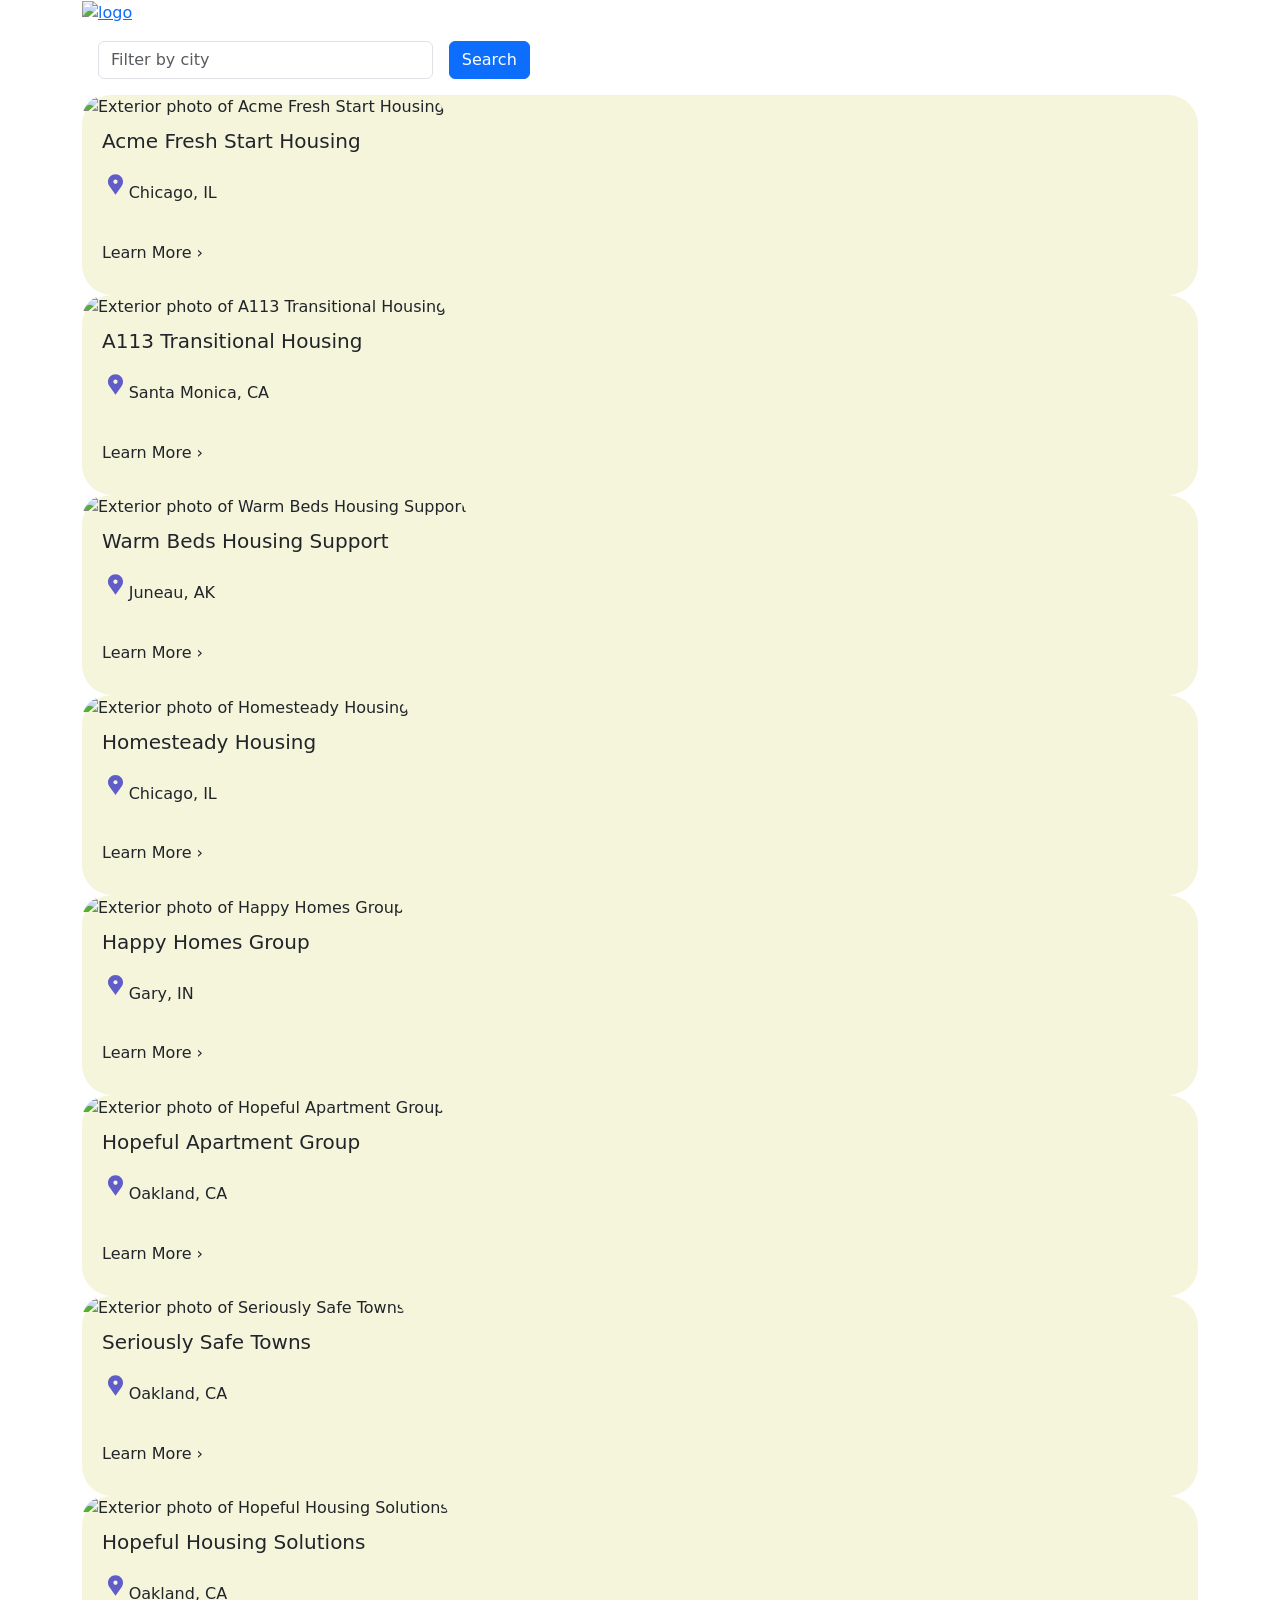
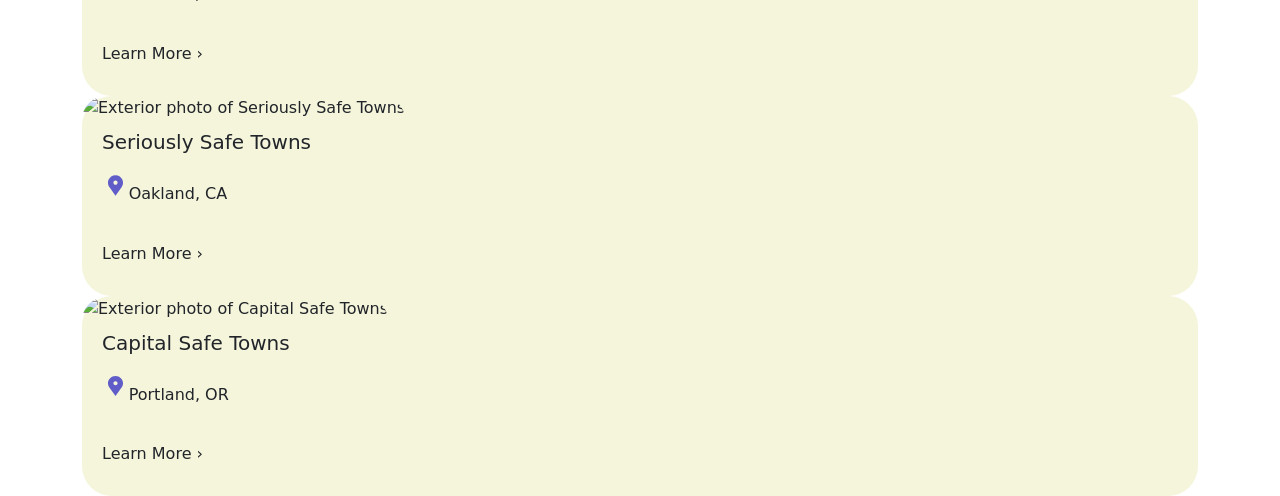
==== index.html @ 86ac5860 "Auto-generated commit" ====
<!doctype html>
<html lang="en" data-beasties-container>
<head>
  <meta charset="utf-8">
  <title>Assignment3HomesApp</title>
  <base href="/">
  <meta name="viewport" content="width=device-width, initial-scale=1">
  <link rel="icon" type="image/x-icon" href="favicon.ico">
<style>:root{--bs-blue:#0d6efd;--bs-indigo:#6610f2;--bs-purple:#6f42c1;--bs-pink:#d63384;--bs-red:#dc3545;--bs-orange:#fd7e14;--bs-yellow:#ffc107;--bs-green:#198754;--bs-teal:#20c997;--bs-cyan:#0dcaf0;--bs-black:#000;--bs-white:#fff;--bs-gray:#6c757d;--bs-gray-dark:#343a40;--bs-gray-100:#f8f9fa;--bs-gray-200:#e9ecef;--bs-gray-300:#dee2e6;--bs-gray-400:#ced4da;--bs-gray-500:#adb5bd;--bs-gray-600:#6c757d;--bs-gray-700:#495057;--bs-gray-800:#343a40;--bs-gray-900:#212529;--bs-primary:#0d6efd;--bs-secondary:#6c757d;--bs-success:#198754;--bs-info:#0dcaf0;--bs-warning:#ffc107;--bs-danger:#dc3545;--bs-light:#f8f9fa;--bs-dark:#212529;--bs-primary-rgb:13,110,253;--bs-secondary-rgb:108,117,125;--bs-success-rgb:25,135,84;--bs-info-rgb:13,202,240;--bs-warning-rgb:255,193,7;--bs-danger-rgb:220,53,69;--bs-light-rgb:248,249,250;--bs-dark-rgb:33,37,41;--bs-primary-text-emphasis:#052c65;--bs-secondary-text-emphasis:#2b2f32;--bs-success-text-emphasis:#0a3622;--bs-info-text-emphasis:#055160;--bs-warning-text-emphasis:#664d03;--bs-danger-text-emphasis:#58151c;--bs-light-text-emphasis:#495057;--bs-dark-text-emphasis:#495057;--bs-primary-bg-subtle:#cfe2ff;--bs-secondary-bg-subtle:#e2e3e5;--bs-success-bg-subtle:#d1e7dd;--bs-info-bg-subtle:#cff4fc;--bs-warning-bg-subtle:#fff3cd;--bs-danger-bg-subtle:#f8d7da;--bs-light-bg-subtle:#fcfcfd;--bs-dark-bg-subtle:#ced4da;--bs-primary-border-subtle:#9ec5fe;--bs-secondary-border-subtle:#c4c8cb;--bs-success-border-subtle:#a3cfbb;--bs-info-border-subtle:#9eeaf9;--bs-warning-border-subtle:#ffe69c;--bs-danger-border-subtle:#f1aeb5;--bs-light-border-subtle:#e9ecef;--bs-dark-border-subtle:#adb5bd;--bs-white-rgb:255,255,255;--bs-black-rgb:0,0,0;--bs-font-sans-serif:system-ui,-apple-system,"Segoe UI",Roboto,"Helvetica Neue","Noto Sans","Liberation Sans",Arial,sans-serif,"Apple Color Emoji","Segoe UI Emoji","Segoe UI Symbol","Noto Color Emoji";--bs-font-monospace:SFMono-Regular,Menlo,Monaco,Consolas,"Liberation Mono","Courier New",monospace;--bs-gradient:linear-gradient(180deg, rgba(255, 255, 255, .15), rgba(255, 255, 255, 0));--bs-body-font-family:var(--bs-font-sans-serif);--bs-body-font-size:1rem;--bs-body-font-weight:400;--bs-body-line-height:1.5;--bs-body-color:#212529;--bs-body-color-rgb:33,37,41;--bs-body-bg:#fff;--bs-body-bg-rgb:255,255,255;--bs-emphasis-color:#000;--bs-emphasis-color-rgb:0,0,0;--bs-secondary-color:rgba(33, 37, 41, .75);--bs-secondary-color-rgb:33,37,41;--bs-secondary-bg:#e9ecef;--bs-secondary-bg-rgb:233,236,239;--bs-tertiary-color:rgba(33, 37, 41, .5);--bs-tertiary-color-rgb:33,37,41;--bs-tertiary-bg:#f8f9fa;--bs-tertiary-bg-rgb:248,249,250;--bs-heading-color:inherit;--bs-link-color:#0d6efd;--bs-link-color-rgb:13,110,253;--bs-link-decoration:underline;--bs-link-hover-color:#0a58ca;--bs-link-hover-color-rgb:10,88,202;--bs-code-color:#d63384;--bs-highlight-color:#212529;--bs-highlight-bg:#fff3cd;--bs-border-width:1px;--bs-border-style:solid;--bs-border-color:#dee2e6;--bs-border-color-translucent:rgba(0, 0, 0, .175);--bs-border-radius:.375rem;--bs-border-radius-sm:.25rem;--bs-border-radius-lg:.5rem;--bs-border-radius-xl:1rem;--bs-border-radius-xxl:2rem;--bs-border-radius-2xl:var(--bs-border-radius-xxl);--bs-border-radius-pill:50rem;--bs-box-shadow:0 .5rem 1rem rgba(0, 0, 0, .15);--bs-box-shadow-sm:0 .125rem .25rem rgba(0, 0, 0, .075);--bs-box-shadow-lg:0 1rem 3rem rgba(0, 0, 0, .175);--bs-box-shadow-inset:inset 0 1px 2px rgba(0, 0, 0, .075);--bs-focus-ring-width:.25rem;--bs-focus-ring-opacity:.25;--bs-focus-ring-color:rgba(13, 110, 253, .25);--bs-form-valid-color:#198754;--bs-form-valid-border-color:#198754;--bs-form-invalid-color:#dc3545;--bs-form-invalid-border-color:#dc3545}*,:after,:before{box-sizing:border-box}@media(prefers-reduced-motion:no-preference){:root{scroll-behavior:smooth}}body{margin:0;font-family:var(--bs-body-font-family);font-size:var(--bs-body-font-size);font-weight:var(--bs-body-font-weight);line-height:var(--bs-body-line-height);color:var(--bs-body-color);text-align:var(--bs-body-text-align);background-color:var(--bs-body-bg);-webkit-text-size-adjust:100%;-webkit-tap-highlight-color:transparent}:root{--bs-breakpoint-xs:0;--bs-breakpoint-sm:576px;--bs-breakpoint-md:768px;--bs-breakpoint-lg:992px;--bs-breakpoint-xl:1200px;--bs-breakpoint-xxl:1400px}:root{--bs-btn-close-filter: }:root{--bs-carousel-indicator-active-bg:#fff;--bs-carousel-caption-color:#fff;--bs-carousel-control-icon-filter: }</style><link rel="stylesheet" href="styles-JG7EAGFK.css" media="print" onload="this.media='all'"><noscript><link rel="stylesheet" href="styles-JG7EAGFK.css"></noscript></head>
<body>
  <app-root></app-root>
<script src="main-XPVIMIMJ.js" type="module"></script></body>
</html>
---- styles-JG7EAGFK.css ----
@charset "UTF-8";:root,[data-bs-theme=light]{--bs-blue:#0d6efd;--bs-indigo:#6610f2;--bs-purple:#6f42c1;--bs-pink:#d63384;--bs-red:#dc3545;--bs-orange:#fd7e14;--bs-yellow:#ffc107;--bs-green:#198754;--bs-teal:#20c997;--bs-cyan:#0dcaf0;--bs-black:#000;--bs-white:#fff;--bs-gray:#6c757d;--bs-gray-dark:#343a40;--bs-gray-100:#f8f9fa;--bs-gray-200:#e9ecef;--bs-gray-300:#dee2e6;--bs-gray-400:#ced4da;--bs-gray-500:#adb5bd;--bs-gray-600:#6c757d;--bs-gray-700:#495057;--bs-gray-800:#343a40;--bs-gray-900:#212529;--bs-primary:#0d6efd;--bs-secondary:#6c757d;--bs-success:#198754;--bs-info:#0dcaf0;--bs-warning:#ffc107;--bs-danger:#dc3545;--bs-light:#f8f9fa;--bs-dark:#212529;--bs-primary-rgb:13,110,253;--bs-secondary-rgb:108,117,125;--bs-success-rgb:25,135,84;--bs-info-rgb:13,202,240;--bs-warning-rgb:255,193,7;--bs-danger-rgb:220,53,69;--bs-light-rgb:248,249,250;--bs-dark-rgb:33,37,41;--bs-primary-text-emphasis:#052c65;--bs-secondary-text-emphasis:#2b2f32;--bs-success-text-emphasis:#0a3622;--bs-info-text-emphasis:#055160;--bs-warning-text-emphasis:#664d03;--bs-danger-text-emphasis:#58151c;--bs-light-text-emphasis:#495057;--bs-dark-text-emphasis:#495057;--bs-primary-bg-subtle:#cfe2ff;--bs-secondary-bg-subtle:#e2e3e5;--bs-success-bg-subtle:#d1e7dd;--bs-info-bg-subtle:#cff4fc;--bs-warning-bg-subtle:#fff3cd;--bs-danger-bg-subtle:#f8d7da;--bs-light-bg-subtle:#fcfcfd;--bs-dark-bg-subtle:#ced4da;--bs-primary-border-subtle:#9ec5fe;--bs-secondary-border-subtle:#c4c8cb;--bs-success-border-subtle:#a3cfbb;--bs-info-border-subtle:#9eeaf9;--bs-warning-border-subtle:#ffe69c;--bs-danger-border-subtle:#f1aeb5;--bs-light-border-subtle:#e9ecef;--bs-dark-border-subtle:#adb5bd;--bs-white-rgb:255,255,255;--bs-black-rgb:0,0,0;--bs-font-sans-serif:system-ui,-apple-system,"Segoe UI",Roboto,"Helvetica Neue","Noto Sans","Liberation Sans",Arial,sans-serif,"Apple Color Emoji","Segoe UI Emoji","Segoe UI Symbol","Noto Color Emoji";--bs-font-monospace:SFMono-Regular,Menlo,Monaco,Consolas,"Liberation Mono","Courier New",monospace;--bs-gradient:linear-gradient(180deg, rgba(255, 255, 255, .15), rgba(255, 255, 255, 0));--bs-body-font-family:var(--bs-font-sans-serif);--bs-body-font-size:1rem;--bs-body-font-weight:400;--bs-body-line-height:1.5;--bs-body-color:#212529;--bs-body-color-rgb:33,37,41;--bs-body-bg:#fff;--bs-body-bg-rgb:255,255,255;--bs-emphasis-color:#000;--bs-emphasis-color-rgb:0,0,0;--bs-secondary-color:rgba(33, 37, 41, .75);--bs-secondary-color-rgb:33,37,41;--bs-secondary-bg:#e9ecef;--bs-secondary-bg-rgb:233,236,239;--bs-tertiary-color:rgba(33, 37, 41, .5);--bs-tertiary-color-rgb:33,37,41;--bs-tertiary-bg:#f8f9fa;--bs-tertiary-bg-rgb:248,249,250;--bs-heading-color:inherit;--bs-link-color:#0d6efd;--bs-link-color-rgb:13,110,253;--bs-link-decoration:underline;--bs-link-hover-color:#0a58ca;--bs-link-hover-color-rgb:10,88,202;--bs-code-color:#d63384;--bs-highlight-color:#212529;--bs-highlight-bg:#fff3cd;--bs-border-width:1px;--bs-border-style:solid;--bs-border-color:#dee2e6;--bs-border-color-translucent:rgba(0, 0, 0, .175);--bs-border-radius:.375rem;--bs-border-radius-sm:.25rem;--bs-border-radius-lg:.5rem;--bs-border-radius-xl:1rem;--bs-border-radius-xxl:2rem;--bs-border-radius-2xl:var(--bs-border-radius-xxl);--bs-border-radius-pill:50rem;--bs-box-shadow:0 .5rem 1rem rgba(0, 0, 0, .15);--bs-box-shadow-sm:0 .125rem .25rem rgba(0, 0, 0, .075);--bs-box-shadow-lg:0 1rem 3rem rgba(0, 0, 0, .175);--bs-box-shadow-inset:inset 0 1px 2px rgba(0, 0, 0, .075);--bs-focus-ring-width:.25rem;--bs-focus-ring-opacity:.25;--bs-focus-ring-color:rgba(13, 110, 253, .25);--bs-form-valid-color:#198754;--bs-form-valid-border-color:#198754;--bs-form-invalid-color:#dc3545;--bs-form-invalid-border-color:#dc3545}[data-bs-theme=dark]{color-scheme:dark;--bs-body-color:#dee2e6;--bs-body-color-rgb:222,226,230;--bs-body-bg:#212529;--bs-body-bg-rgb:33,37,41;--bs-emphasis-color:#fff;--bs-emphasis-color-rgb:255,255,255;--bs-secondary-color:rgba(222, 226, 230, .75);--bs-secondary-color-rgb:222,226,230;--bs-secondary-bg:#343a40;--bs-secondary-bg-rgb:52,58,64;--bs-tertiary-color:rgba(222, 226, 230, .5);--bs-tertiary-color-rgb:222,226,230;--bs-tertiary-bg:#2b3035;--bs-tertiary-bg-rgb:43,48,53;--bs-primary-text-emphasis:#6ea8fe;--bs-secondary-text-emphasis:#a7acb1;--bs-success-text-emphasis:#75b798;--bs-info-text-emphasis:#6edff6;--bs-warning-text-emphasis:#ffda6a;--bs-danger-text-emphasis:#ea868f;--bs-light-text-emphasis:#f8f9fa;--bs-dark-text-emphasis:#dee2e6;--bs-primary-bg-subtle:#031633;--bs-secondary-bg-subtle:#161719;--bs-success-bg-subtle:#051b11;--bs-info-bg-subtle:#032830;--bs-warning-bg-subtle:#332701;--bs-danger-bg-subtle:#2c0b0e;--bs-light-bg-subtle:#343a40;--bs-dark-bg-subtle:#1a1d20;--bs-primary-border-subtle:#084298;--bs-secondary-border-subtle:#41464b;--bs-success-border-subtle:#0f5132;--bs-info-border-subtle:#087990;--bs-warning-border-subtle:#997404;--bs-danger-border-subtle:#842029;--bs-light-border-subtle:#495057;--bs-dark-border-subtle:#343a40;--bs-heading-color:inherit;--bs-link-color:#6ea8fe;--bs-link-hover-color:#8bb9fe;--bs-link-color-rgb:110,168,254;--bs-link-hover-color-rgb:139,185,254;--bs-code-color:#e685b5;--bs-highlight-color:#dee2e6;--bs-highlight-bg:#664d03;--bs-border-color:#495057;--bs-border-color-translucent:rgba(255, 255, 255, .15);--bs-form-valid-color:#75b798;--bs-form-valid-border-color:#75b798;--bs-form-invalid-color:#ea868f;--bs-form-invalid-border-color:#ea868f}*,:after,:before{box-sizing:border-box}@media(prefers-reduced-motion:no-preference){:root{scroll-behavior:smooth}}body{margin:0;font-family:var(--bs-body-font-family);font-size:var(--bs-body-font-size);font-weight:var(--bs-body-font-weight);line-height:var(--bs-body-line-height);color:var(--bs-body-color);text-align:var(--bs-body-text-align);background-color:var(--bs-body-bg);-webkit-text-size-adjust:100%;-webkit-tap-highlight-color:transparent}hr{margin:1rem 0;color:inherit;border:0;border-top:var(--bs-border-width) solid;opacity:.25}.h1,.h2,.h3,.h4,.h5,.h6,h1,h2,h3,h4,h5,h6{margin-top:0;margin-bottom:.5rem;font-weight:500;line-height:1.2;color:var(--bs-heading-color)}.h1,h1{font-size:calc(1.375rem + 1.5vw)}@media(min-width:1200px){.h1,h1{font-size:2.5rem}}.h2,h2{font-size:calc(1.325rem + .9vw)}@media(min-width:1200px){.h2,h2{font-size:2rem}}.h3,h3{font-size:calc(1.3rem + .6vw)}@media(min-width:1200px){.h3,h3{font-size:1.75rem}}.h4,h4{font-size:calc(1.275rem + .3vw)}@media(min-width:1200px){.h4,h4{font-size:1.5rem}}.h5,h5{font-size:1.25rem}.h6,h6{font-size:1rem}p{margin-top:0;margin-bottom:1rem}abbr[title]{-webkit-text-decoration:underline dotted;text-decoration:underline dotted;cursor:help;-webkit-text-decoration-skip-ink:none;text-decoration-skip-ink:none}address{margin-bottom:1rem;font-style:normal;line-height:inherit}ol,ul{padding-left:2rem}dl,ol,ul{margin-top:0;margin-bottom:1rem}ol ol,ol ul,ul ol,ul ul{margin-bottom:0}dt{font-weight:700}dd{margin-bottom:.5rem;margin-left:0}blockquote{margin:0 0 1rem}b,strong{font-weight:bolder}.small,small{font-size:.875em}.mark,mark{padding:.1875em;color:var(--bs-highlight-color);background-color:var(--bs-highlight-bg)}sub,sup{position:relative;font-size:.75em;line-height:0;vertical-align:baseline}sub{bottom:-.25em}sup{top:-.5em}a{color:rgba(var(--bs-link-color-rgb),var(--bs-link-opacity,1));text-decoration:underline}a:hover{--bs-link-color-rgb:var(--bs-link-hover-color-rgb)}a:not([href]):not([class]),a:not([href]):not([class]):hover{color:inherit;text-decoration:none}code,kbd,pre,samp{font-family:var(--bs-font-monospace);font-size:1em}pre{display:block;margin-top:0;margin-bottom:1rem;overflow:auto;font-size:.875em}pre code{font-size:inherit;color:inherit;word-break:normal}code{font-size:.875em;color:var(--bs-code-color);word-wrap:break-word}a>code{color:inherit}kbd{padding:.1875rem .375rem;font-size:.875em;color:var(--bs-body-bg);background-color:var(--bs-body-color);border-radius:.25rem}kbd kbd{padding:0;font-size:1em}figure{margin:0 0 1rem}img,svg{vertical-align:middle}table{caption-side:bottom;border-collapse:collapse}caption{padding-top:.5rem;padding-bottom:.5rem;color:var(--bs-secondary-color);text-align:left}th{text-align:inherit;text-align:-webkit-match-parent}tbody,td,tfoot,th,thead,tr{border-color:inherit;border-style:solid;border-width:0}label{display:inline-block}button{border-radius:0}button:focus:not(:focus-visible){outline:0}button,input,optgroup,select,textarea{margin:0;font-family:inherit;font-size:inherit;line-height:inherit}button,select{text-transform:none}[role=button]{cursor:pointer}select{word-wrap:normal}select:disabled{opacity:1}[list]:not([type=date]):not([type=datetime-local]):not([type=month]):not([type=week]):not([type=time])::-webkit-calendar-picker-indicator{display:none!important}[type=button],[type=reset],[type=submit],button{-webkit-appearance:button}[type=button]:not(:disabled),[type=reset]:not(:disabled),[type=submit]:not(:disabled),button:not(:disabled){cursor:pointer}::-moz-focus-inner{padding:0;border-style:none}textarea{resize:vertical}fieldset{min-width:0;padding:0;margin:0;border:0}legend{float:left;width:100%;padding:0;margin-bottom:.5rem;line-height:inherit;font-size:calc(1.275rem + .3vw)}@media(min-width:1200px){legend{font-size:1.5rem}}legend+*{clear:left}::-webkit-datetime-edit-day-field,::-webkit-datetime-edit-fields-wrapper,::-webkit-datetime-edit-hour-field,::-webkit-datetime-edit-minute,::-webkit-datetime-edit-month-field,::-webkit-datetime-edit-text,::-webkit-datetime-edit-year-field{padding:0}::-webkit-inner-spin-button{height:auto}[type=search]{-webkit-appearance:textfield;outline-offset:-2px}[type=search]::-webkit-search-cancel-button{cursor:pointer;filter:grayscale(1)}::-webkit-search-decoration{-webkit-appearance:none}::-webkit-color-swatch-wrapper{padding:0}::-webkit-file-upload-button{font:inherit;-webkit-appearance:button}::file-selector-button{font:inherit;-webkit-appearance:button}output{display:inline-block}iframe{border:0}summary{display:list-item;cursor:pointer}progress{vertical-align:baseline}[hidden]{display:none!important}.lead{font-size:1.25rem;font-weight:300}.display-1{font-weight:300;line-height:1.2;font-size:calc(1.625rem + 4.5vw)}@media(min-width:1200px){.display-1{font-size:5rem}}.display-2{font-weight:300;line-height:1.2;font-size:calc(1.575rem + 3.9vw)}@media(min-width:1200px){.display-2{font-size:4.5rem}}.display-3{font-weight:300;line-height:1.2;font-size:calc(1.525rem + 3.3vw)}@media(min-width:1200px){.display-3{font-size:4rem}}.display-4{font-weight:300;line-height:1.2;font-size:calc(1.475rem + 2.7vw)}@media(min-width:1200px){.display-4{font-size:3.5rem}}.display-5{font-weight:300;line-height:1.2;font-size:calc(1.425rem + 2.1vw)}@media(min-width:1200px){.display-5{font-size:3rem}}.display-6{font-weight:300;line-height:1.2;font-size:calc(1.375rem + 1.5vw)}@media(min-width:1200px){.display-6{font-size:2.5rem}}.list-unstyled,.list-inline{padding-left:0;list-style:none}.list-inline-item{display:inline-block}.list-inline-item:not(:last-child){margin-right:.5rem}.initialism{font-size:.875em;text-transform:uppercase}.blockquote{margin-bottom:1rem;font-size:1.25rem}.blockquote>:last-child{margin-bottom:0}.blockquote-footer{margin-top:-1rem;margin-bottom:1rem;font-size:.875em;color:#6c757d}.blockquote-footer:before{content:"\2014\a0"}.img-fluid{max-width:100%;height:auto}.img-thumbnail{padding:.25rem;background-color:var(--bs-body-bg);border:var(--bs-border-width) solid var(--bs-border-color);border-radius:var(--bs-border-radius);max-width:100%;height:auto}.figure{display:inline-block}.figure-img{margin-bottom:.5rem;line-height:1}.figure-caption{font-size:.875em;color:var(--bs-secondary-color)}.container,.container-fluid,.container-lg,.container-md,.container-sm,.container-xl,.container-xxl{--bs-gutter-x:1.5rem;--bs-gutter-y:0;width:100%;padding-right:calc(var(--bs-gutter-x) * .5);padding-left:calc(var(--bs-gutter-x) * .5);margin-right:auto;margin-left:auto}@media(min-width:576px){.container,.container-sm{max-width:540px}}@media(min-width:768px){.container,.container-md,.container-sm{max-width:720px}}@media(min-width:992px){.container,.container-lg,.container-md,.container-sm{max-width:960px}}@media(min-width:1200px){.container,.container-lg,.container-md,.container-sm,.container-xl{max-width:1140px}}@media(min-width:1400px){.container,.container-lg,.container-md,.container-sm,.container-xl,.container-xxl{max-width:1320px}}:root{--bs-breakpoint-xs:0;--bs-breakpoint-sm:576px;--bs-breakpoint-md:768px;--bs-breakpoint-lg:992px;--bs-breakpoint-xl:1200px;--bs-breakpoint-xxl:1400px}.row{--bs-gutter-x:1.5rem;--bs-gutter-y:0;display:flex;flex-wrap:wrap;margin-top:calc(-1 * var(--bs-gutter-y));margin-right:calc(-.5 * var(--bs-gutter-x));margin-left:calc(-.5 * var(--bs-gutter-x))}.row>*{flex-shrink:0;width:100%;max-width:100%;padding-right:calc(var(--bs-gutter-x) * .5);padding-left:calc(var(--bs-gutter-x) * .5);margin-top:var(--bs-gutter-y)}.col{flex:1 0 0}.row-cols-auto>*{flex:0 0 auto;width:auto}.row-cols-1>*{flex:0 0 auto;width:100%}.row-cols-2>*{flex:0 0 auto;width:50%}.row-cols-3>*{flex:0 0 auto;width:33.33333333%}.row-cols-4>*{flex:0 0 auto;width:25%}.row-cols-5>*{flex:0 0 auto;width:20%}.row-cols-6>*{flex:0 0 auto;width:16.66666667%}.col-auto{flex:0 0 auto;width:auto}.col-1{flex:0 0 auto;width:8.33333333%}.col-2{flex:0 0 auto;width:16.66666667%}.col-3{flex:0 0 auto;width:25%}.col-4{flex:0 0 auto;width:33.33333333%}.col-5{flex:0 0 auto;width:41.66666667%}.col-6{flex:0 0 auto;width:50%}.col-7{flex:0 0 auto;width:58.33333333%}.col-8{flex:0 0 auto;width:66.66666667%}.col-9{flex:0 0 auto;width:75%}.col-10{flex:0 0 auto;width:83.33333333%}.col-11{flex:0 0 auto;width:91.66666667%}.col-12{flex:0 0 auto;width:100%}.offset-1{margin-left:8.33333333%}.offset-2{margin-left:16.66666667%}.offset-3{margin-left:25%}.offset-4{margin-left:33.33333333%}.offset-5{margin-left:41.66666667%}.offset-6{margin-left:50%}.offset-7{margin-left:58.33333333%}.offset-8{margin-left:66.66666667%}.offset-9{margin-left:75%}.offset-10{margin-left:83.33333333%}.offset-11{margin-left:91.66666667%}.g-0,.gx-0{--bs-gutter-x:0}.g-0,.gy-0{--bs-gutter-y:0}.g-1,.gx-1{--bs-gutter-x:.25rem}.g-1,.gy-1{--bs-gutter-y:.25rem}.g-2,.gx-2{--bs-gutter-x:.5rem}.g-2,.gy-2{--bs-gutter-y:.5rem}.g-3,.gx-3{--bs-gutter-x:1rem}.g-3,.gy-3{--bs-gutter-y:1rem}.g-4,.gx-4{--bs-gutter-x:1.5rem}.g-4,.gy-4{--bs-gutter-y:1.5rem}.g-5,.gx-5{--bs-gutter-x:3rem}.g-5,.gy-5{--bs-gutter-y:3rem}@media(min-width:576px){.col-sm{flex:1 0 0}.row-cols-sm-auto>*{flex:0 0 auto;width:auto}.row-cols-sm-1>*{flex:0 0 auto;width:100%}.row-cols-sm-2>*{flex:0 0 auto;width:50%}.row-cols-sm-3>*{flex:0 0 auto;width:33.33333333%}.row-cols-sm-4>*{flex:0 0 auto;width:25%}.row-cols-sm-5>*{flex:0 0 auto;width:20%}.row-cols-sm-6>*{flex:0 0 auto;width:16.66666667%}.col-sm-auto{flex:0 0 auto;width:auto}.col-sm-1{flex:0 0 auto;width:8.33333333%}.col-sm-2{flex:0 0 auto;width:16.66666667%}.col-sm-3{flex:0 0 auto;width:25%}.col-sm-4{flex:0 0 auto;width:33.33333333%}.col-sm-5{flex:0 0 auto;width:41.66666667%}.col-sm-6{flex:0 0 auto;width:50%}.col-sm-7{flex:0 0 auto;width:58.33333333%}.col-sm-8{flex:0 0 auto;width:66.66666667%}.col-sm-9{flex:0 0 auto;width:75%}.col-sm-10{flex:0 0 auto;width:83.33333333%}.col-sm-11{flex:0 0 auto;width:91.66666667%}.col-sm-12{flex:0 0 auto;width:100%}.offset-sm-0{margin-left:0}.offset-sm-1{margin-left:8.33333333%}.offset-sm-2{margin-left:16.66666667%}.offset-sm-3{margin-left:25%}.offset-sm-4{margin-left:33.33333333%}.offset-sm-5{margin-left:41.66666667%}.offset-sm-6{margin-left:50%}.offset-sm-7{margin-left:58.33333333%}.offset-sm-8{margin-left:66.66666667%}.offset-sm-9{margin-left:75%}.offset-sm-10{margin-left:83.33333333%}.offset-sm-11{margin-left:91.66666667%}.g-sm-0,.gx-sm-0{--bs-gutter-x:0}.g-sm-0,.gy-sm-0{--bs-gutter-y:0}.g-sm-1,.gx-sm-1{--bs-gutter-x:.25rem}.g-sm-1,.gy-sm-1{--bs-gutter-y:.25rem}.g-sm-2,.gx-sm-2{--bs-gutter-x:.5rem}.g-sm-2,.gy-sm-2{--bs-gutter-y:.5rem}.g-sm-3,.gx-sm-3{--bs-gutter-x:1rem}.g-sm-3,.gy-sm-3{--bs-gutter-y:1rem}.g-sm-4,.gx-sm-4{--bs-gutter-x:1.5rem}.g-sm-4,.gy-sm-4{--bs-gutter-y:1.5rem}.g-sm-5,.gx-sm-5{--bs-gutter-x:3rem}.g-sm-5,.gy-sm-5{--bs-gutter-y:3rem}}@media(min-width:768px){.col-md{flex:1 0 0}.row-cols-md-auto>*{flex:0 0 auto;width:auto}.row-cols-md-1>*{flex:0 0 auto;width:100%}.row-cols-md-2>*{flex:0 0 auto;width:50%}.row-cols-md-3>*{flex:0 0 auto;width:33.33333333%}.row-cols-md-4>*{flex:0 0 auto;width:25%}.row-cols-md-5>*{flex:0 0 auto;width:20%}.row-cols-md-6>*{flex:0 0 auto;width:16.66666667%}.col-md-auto{flex:0 0 auto;width:auto}.col-md-1{flex:0 0 auto;width:8.33333333%}.col-md-2{flex:0 0 auto;width:16.66666667%}.col-md-3{flex:0 0 auto;width:25%}.col-md-4{flex:0 0 auto;width:33.33333333%}.col-md-5{flex:0 0 auto;width:41.66666667%}.col-md-6{flex:0 0 auto;width:50%}.col-md-7{flex:0 0 auto;width:58.33333333%}.col-md-8{flex:0 0 auto;width:66.66666667%}.col-md-9{flex:0 0 auto;width:75%}.col-md-10{flex:0 0 auto;width:83.33333333%}.col-md-11{flex:0 0 auto;width:91.66666667%}.col-md-12{flex:0 0 auto;width:100%}.offset-md-0{margin-left:0}.offset-md-1{margin-left:8.33333333%}.offset-md-2{margin-left:16.66666667%}.offset-md-3{margin-left:25%}.offset-md-4{margin-left:33.33333333%}.offset-md-5{margin-left:41.66666667%}.offset-md-6{margin-left:50%}.offset-md-7{margin-left:58.33333333%}.offset-md-8{margin-left:66.66666667%}.offset-md-9{margin-left:75%}.offset-md-10{margin-left:83.33333333%}.offset-md-11{margin-left:91.66666667%}.g-md-0,.gx-md-0{--bs-gutter-x:0}.g-md-0,.gy-md-0{--bs-gutter-y:0}.g-md-1,.gx-md-1{--bs-gutter-x:.25rem}.g-md-1,.gy-md-1{--bs-gutter-y:.25rem}.g-md-2,.gx-md-2{--bs-gutter-x:.5rem}.g-md-2,.gy-md-2{--bs-gutter-y:.5rem}.g-md-3,.gx-md-3{--bs-gutter-x:1rem}.g-md-3,.gy-md-3{--bs-gutter-y:1rem}.g-md-4,.gx-md-4{--bs-gutter-x:1.5rem}.g-md-4,.gy-md-4{--bs-gutter-y:1.5rem}.g-md-5,.gx-md-5{--bs-gutter-x:3rem}.g-md-5,.gy-md-5{--bs-gutter-y:3rem}}@media(min-width:992px){.col-lg{flex:1 0 0}.row-cols-lg-auto>*{flex:0 0 auto;width:auto}.row-cols-lg-1>*{flex:0 0 auto;width:100%}.row-cols-lg-2>*{flex:0 0 auto;width:50%}.row-cols-lg-3>*{flex:0 0 auto;width:33.33333333%}.row-cols-lg-4>*{flex:0 0 auto;width:25%}.row-cols-lg-5>*{flex:0 0 auto;width:20%}.row-cols-lg-6>*{flex:0 0 auto;width:16.66666667%}.col-lg-auto{flex:0 0 auto;width:auto}.col-lg-1{flex:0 0 auto;width:8.33333333%}.col-lg-2{flex:0 0 auto;width:16.66666667%}.col-lg-3{flex:0 0 auto;width:25%}.col-lg-4{flex:0 0 auto;width:33.33333333%}.col-lg-5{flex:0 0 auto;width:41.66666667%}.col-lg-6{flex:0 0 auto;width:50%}.col-lg-7{flex:0 0 auto;width:58.33333333%}.col-lg-8{flex:0 0 auto;width:66.66666667%}.col-lg-9{flex:0 0 auto;width:75%}.col-lg-10{flex:0 0 auto;width:83.33333333%}.col-lg-11{flex:0 0 auto;width:91.66666667%}.col-lg-12{flex:0 0 auto;width:100%}.offset-lg-0{margin-left:0}.offset-lg-1{margin-left:8.33333333%}.offset-lg-2{margin-left:16.66666667%}.offset-lg-3{margin-left:25%}.offset-lg-4{margin-left:33.33333333%}.offset-lg-5{margin-left:41.66666667%}.offset-lg-6{margin-left:50%}.offset-lg-7{margin-left:58.33333333%}.offset-lg-8{margin-left:66.66666667%}.offset-lg-9{margin-left:75%}.offset-lg-10{margin-left:83.33333333%}.offset-lg-11{margin-left:91.66666667%}.g-lg-0,.gx-lg-0{--bs-gutter-x:0}.g-lg-0,.gy-lg-0{--bs-gutter-y:0}.g-lg-1,.gx-lg-1{--bs-gutter-x:.25rem}.g-lg-1,.gy-lg-1{--bs-gutter-y:.25rem}.g-lg-2,.gx-lg-2{--bs-gutter-x:.5rem}.g-lg-2,.gy-lg-2{--bs-gutter-y:.5rem}.g-lg-3,.gx-lg-3{--bs-gutter-x:1rem}.g-lg-3,.gy-lg-3{--bs-gutter-y:1rem}.g-lg-4,.gx-lg-4{--bs-gutter-x:1.5rem}.g-lg-4,.gy-lg-4{--bs-gutter-y:1.5rem}.g-lg-5,.gx-lg-5{--bs-gutter-x:3rem}.g-lg-5,.gy-lg-5{--bs-gutter-y:3rem}}@media(min-width:1200px){.col-xl{flex:1 0 0}.row-cols-xl-auto>*{flex:0 0 auto;width:auto}.row-cols-xl-1>*{flex:0 0 auto;width:100%}.row-cols-xl-2>*{flex:0 0 auto;width:50%}.row-cols-xl-3>*{flex:0 0 auto;width:33.33333333%}.row-cols-xl-4>*{flex:0 0 auto;width:25%}.row-cols-xl-5>*{flex:0 0 auto;width:20%}.row-cols-xl-6>*{flex:0 0 auto;width:16.66666667%}.col-xl-auto{flex:0 0 auto;width:auto}.col-xl-1{flex:0 0 auto;width:8.33333333%}.col-xl-2{flex:0 0 auto;width:16.66666667%}.col-xl-3{flex:0 0 auto;width:25%}.col-xl-4{flex:0 0 auto;width:33.33333333%}.col-xl-5{flex:0 0 auto;width:41.66666667%}.col-xl-6{flex:0 0 auto;width:50%}.col-xl-7{flex:0 0 auto;width:58.33333333%}.col-xl-8{flex:0 0 auto;width:66.66666667%}.col-xl-9{flex:0 0 auto;width:75%}.col-xl-10{flex:0 0 auto;width:83.33333333%}.col-xl-11{flex:0 0 auto;width:91.66666667%}.col-xl-12{flex:0 0 auto;width:100%}.offset-xl-0{margin-left:0}.offset-xl-1{margin-left:8.33333333%}.offset-xl-2{margin-left:16.66666667%}.offset-xl-3{margin-left:25%}.offset-xl-4{margin-left:33.33333333%}.offset-xl-5{margin-left:41.66666667%}.offset-xl-6{margin-left:50%}.offset-xl-7{margin-left:58.33333333%}.offset-xl-8{margin-left:66.66666667%}.offset-xl-9{margin-left:75%}.offset-xl-10{margin-left:83.33333333%}.offset-xl-11{margin-left:91.66666667%}.g-xl-0,.gx-xl-0{--bs-gutter-x:0}.g-xl-0,.gy-xl-0{--bs-gutter-y:0}.g-xl-1,.gx-xl-1{--bs-gutter-x:.25rem}.g-xl-1,.gy-xl-1{--bs-gutter-y:.25rem}.g-xl-2,.gx-xl-2{--bs-gutter-x:.5rem}.g-xl-2,.gy-xl-2{--bs-gutter-y:.5rem}.g-xl-3,.gx-xl-3{--bs-gutter-x:1rem}.g-xl-3,.gy-xl-3{--bs-gutter-y:1rem}.g-xl-4,.gx-xl-4{--bs-gutter-x:1.5rem}.g-xl-4,.gy-xl-4{--bs-gutter-y:1.5rem}.g-xl-5,.gx-xl-5{--bs-gutter-x:3rem}.g-xl-5,.gy-xl-5{--bs-gutter-y:3rem}}@media(min-width:1400px){.col-xxl{flex:1 0 0}.row-cols-xxl-auto>*{flex:0 0 auto;width:auto}.row-cols-xxl-1>*{flex:0 0 auto;width:100%}.row-cols-xxl-2>*{flex:0 0 auto;width:50%}.row-cols-xxl-3>*{flex:0 0 auto;width:33.33333333%}.row-cols-xxl-4>*{flex:0 0 auto;width:25%}.row-cols-xxl-5>*{flex:0 0 auto;width:20%}.row-cols-xxl-6>*{flex:0 0 auto;width:16.66666667%}.col-xxl-auto{flex:0 0 auto;width:auto}.col-xxl-1{flex:0 0 auto;width:8.33333333%}.col-xxl-2{flex:0 0 auto;width:16.66666667%}.col-xxl-3{flex:0 0 auto;width:25%}.col-xxl-4{flex:0 0 auto;width:33.33333333%}.col-xxl-5{flex:0 0 auto;width:41.66666667%}.col-xxl-6{flex:0 0 auto;width:50%}.col-xxl-7{flex:0 0 auto;width:58.33333333%}.col-xxl-8{flex:0 0 auto;width:66.66666667%}.col-xxl-9{flex:0 0 auto;width:75%}.col-xxl-10{flex:0 0 auto;width:83.33333333%}.col-xxl-11{flex:0 0 auto;width:91.66666667%}.col-xxl-12{flex:0 0 auto;width:100%}.offset-xxl-0{margin-left:0}.offset-xxl-1{margin-left:8.33333333%}.offset-xxl-2{margin-left:16.66666667%}.offset-xxl-3{margin-left:25%}.offset-xxl-4{margin-left:33.33333333%}.offset-xxl-5{margin-left:41.66666667%}.offset-xxl-6{margin-left:50%}.offset-xxl-7{margin-left:58.33333333%}.offset-xxl-8{margin-left:66.66666667%}.offset-xxl-9{margin-left:75%}.offset-xxl-10{margin-left:83.33333333%}.offset-xxl-11{margin-left:91.66666667%}.g-xxl-0,.gx-xxl-0{--bs-gutter-x:0}.g-xxl-0,.gy-xxl-0{--bs-gutter-y:0}.g-xxl-1,.gx-xxl-1{--bs-gutter-x:.25rem}.g-xxl-1,.gy-xxl-1{--bs-gutter-y:.25rem}.g-xxl-2,.gx-xxl-2{--bs-gutter-x:.5rem}.g-xxl-2,.gy-xxl-2{--bs-gutter-y:.5rem}.g-xxl-3,.gx-xxl-3{--bs-gutter-x:1rem}.g-xxl-3,.gy-xxl-3{--bs-gutter-y:1rem}.g-xxl-4,.gx-xxl-4{--bs-gutter-x:1.5rem}.g-xxl-4,.gy-xxl-4{--bs-gutter-y:1.5rem}.g-xxl-5,.gx-xxl-5{--bs-gutter-x:3rem}.g-xxl-5,.gy-xxl-5{--bs-gutter-y:3rem}}.table{--bs-table-color-type:initial;--bs-table-bg-type:initial;--bs-table-color-state:initial;--bs-table-bg-state:initial;--bs-table-color:var(--bs-emphasis-color);--bs-table-bg:var(--bs-body-bg);--bs-table-border-color:var(--bs-border-color);--bs-table-accent-bg:transparent;--bs-table-striped-color:var(--bs-emphasis-color);--bs-table-striped-bg:rgba(var(--bs-emphasis-color-rgb), .05);--bs-table-active-color:var(--bs-emphasis-color);--bs-table-active-bg:rgba(var(--bs-emphasis-color-rgb), .1);--bs-table-hover-color:var(--bs-emphasis-color);--bs-table-hover-bg:rgba(var(--bs-emphasis-color-rgb), .075);width:100%;margin-bottom:1rem;vertical-align:top;border-color:var(--bs-table-border-color)}.table>:not(caption)>*>*{padding:.5rem;color:var(--bs-table-color-state,var(--bs-table-color-type,var(--bs-table-color)));background-color:var(--bs-table-bg);border-bottom-width:var(--bs-border-width);box-shadow:inset 0 0 0 9999px var(--bs-table-bg-state,var(--bs-table-bg-type,var(--bs-table-accent-bg)))}.table>tbody{vertical-align:inherit}.table>thead{vertical-align:bottom}.table-group-divider{border-top:calc(var(--bs-border-width) * 2) solid currentcolor}.caption-top{caption-side:top}.table-sm>:not(caption)>*>*{padding:.25rem}.table-bordered>:not(caption)>*{border-width:var(--bs-border-width) 0}.table-bordered>:not(caption)>*>*{border-width:0 var(--bs-border-width)}.table-borderless>:not(caption)>*>*{border-bottom-width:0}.table-borderless>:not(:first-child){border-top-width:0}.table-striped>tbody>tr:nth-of-type(odd)>*{--bs-table-color-type:var(--bs-table-striped-color);--bs-table-bg-type:var(--bs-table-striped-bg)}.table-striped-columns>:not(caption)>tr>:nth-child(2n){--bs-table-color-type:var(--bs-table-striped-color);--bs-table-bg-type:var(--bs-table-striped-bg)}.table-active{--bs-table-color-state:var(--bs-table-active-color);--bs-table-bg-state:var(--bs-table-active-bg)}.table-hover>tbody>tr:hover>*{--bs-table-color-state:var(--bs-table-hover-color);--bs-table-bg-state:var(--bs-table-hover-bg)}.table-primary{--bs-table-color:#000;--bs-table-bg:#cfe2ff;--bs-table-border-color:#a6b5cc;--bs-table-striped-bg:#c5d7f2;--bs-table-striped-color:#000;--bs-table-active-bg:#bacbe6;--bs-table-active-color:#000;--bs-table-hover-bg:#bfd1ec;--bs-table-hover-color:#000;color:var(--bs-table-color);border-color:var(--bs-table-border-color)}.table-secondary{--bs-table-color:#000;--bs-table-bg:#e2e3e5;--bs-table-border-color:#b5b6b7;--bs-table-striped-bg:#d7d8da;--bs-table-striped-color:#000;--bs-table-active-bg:#cbccce;--bs-table-active-color:#000;--bs-table-hover-bg:#d1d2d4;--bs-table-hover-color:#000;color:var(--bs-table-color);border-color:var(--bs-table-border-color)}.table-success{--bs-table-color:#000;--bs-table-bg:#d1e7dd;--bs-table-border-color:#a7b9b1;--bs-table-striped-bg:#c7dbd2;--bs-table-striped-color:#000;--bs-table-active-bg:#bcd0c7;--bs-table-active-color:#000;--bs-table-hover-bg:#c1d6cc;--bs-table-hover-color:#000;color:var(--bs-table-color);border-color:var(--bs-table-border-color)}.table-info{--bs-table-color:#000;--bs-table-bg:#cff4fc;--bs-table-border-color:#a6c3ca;--bs-table-striped-bg:#c5e8ef;--bs-table-striped-color:#000;--bs-table-active-bg:#badce3;--bs-table-active-color:#000;--bs-table-hover-bg:#bfe2e9;--bs-table-hover-color:#000;color:var(--bs-table-color);border-color:var(--bs-table-border-color)}.table-warning{--bs-table-color:#000;--bs-table-bg:#fff3cd;--bs-table-border-color:#ccc2a4;--bs-table-striped-bg:#f2e7c3;--bs-table-striped-color:#000;--bs-table-active-bg:#e6dbb9;--bs-table-active-color:#000;--bs-table-hover-bg:#ece1be;--bs-table-hover-color:#000;color:var(--bs-table-color);border-color:var(--bs-table-border-color)}.table-danger{--bs-table-color:#000;--bs-table-bg:#f8d7da;--bs-table-border-color:#c6acae;--bs-table-striped-bg:#eccccf;--bs-table-striped-color:#000;--bs-table-active-bg:#dfc2c4;--bs-table-active-color:#000;--bs-table-hover-bg:#e5c7ca;--bs-table-hover-color:#000;color:var(--bs-table-color);border-color:var(--bs-table-border-color)}.table-light{--bs-table-color:#000;--bs-table-bg:#f8f9fa;--bs-table-border-color:#c6c7c8;--bs-table-striped-bg:#ecedee;--bs-table-striped-color:#000;--bs-table-active-bg:#dfe0e1;--bs-table-active-color:#000;--bs-table-hover-bg:#e5e6e7;--bs-table-hover-color:#000;color:var(--bs-table-color);border-color:var(--bs-table-border-color)}.table-dark{--bs-table-color:#fff;--bs-table-bg:#212529;--bs-table-border-color:#4d5154;--bs-table-striped-bg:#2c3034;--bs-table-striped-color:#fff;--bs-table-active-bg:#373b3e;--bs-table-active-color:#fff;--bs-table-hover-bg:#323539;--bs-table-hover-color:#fff;color:var(--bs-table-color);border-color:var(--bs-table-border-color)}.table-responsive{overflow-x:auto;-webkit-overflow-scrolling:touch}@media(max-width:575.98px){.table-responsive-sm{overflow-x:auto;-webkit-overflow-scrolling:touch}}@media(max-width:767.98px){.table-responsive-md{overflow-x:auto;-webkit-overflow-scrolling:touch}}@media(max-width:991.98px){.table-responsive-lg{overflow-x:auto;-webkit-overflow-scrolling:touch}}@media(max-width:1199.98px){.table-responsive-xl{overflow-x:auto;-webkit-overflow-scrolling:touch}}@media(max-width:1399.98px){.table-responsive-xxl{overflow-x:auto;-webkit-overflow-scrolling:touch}}.form-label{margin-bottom:.5rem}.col-form-label{padding-top:calc(.375rem + var(--bs-border-width));padding-bottom:calc(.375rem + var(--bs-border-width));margin-bottom:0;font-size:inherit;line-height:1.5}.col-form-label-lg{padding-top:calc(.5rem + var(--bs-border-width));padding-bottom:calc(.5rem + var(--bs-border-width));font-size:1.25rem}.col-form-label-sm{padding-top:calc(.25rem + var(--bs-border-width));padding-bottom:calc(.25rem + var(--bs-border-width));font-size:.875rem}.form-text{margin-top:.25rem;font-size:.875em;color:var(--bs-secondary-color)}.form-control{display:block;width:100%;padding:.375rem .75rem;font-size:1rem;font-weight:400;line-height:1.5;color:var(--bs-body-color);-webkit-appearance:none;-moz-appearance:none;appearance:none;background-color:var(--bs-body-bg);background-clip:padding-box;border:var(--bs-border-width) solid var(--bs-border-color);border-radius:var(--bs-border-radius);transition:border-color .15s ease-in-out,box-shadow .15s ease-in-out}@media(prefers-reduced-motion:reduce){.form-control{transition:none}}.form-control[type=file]{overflow:hidden}.form-control[type=file]:not(:disabled):not([readonly]){cursor:pointer}.form-control:focus{color:var(--bs-body-color);background-color:var(--bs-body-bg);border-color:#86b7fe;outline:0;box-shadow:0 0 0 .25rem #0d6efd40}.form-control::-webkit-date-and-time-value{min-width:85px;height:1.5em;margin:0}.form-control::-webkit-datetime-edit{display:block;padding:0}.form-control::placeholder{color:var(--bs-secondary-color);opacity:1}.form-control:disabled{background-color:var(--bs-secondary-bg);opacity:1}.form-control::-webkit-file-upload-button{padding:.375rem .75rem;margin:-.375rem -.75rem;-webkit-margin-end:.75rem;margin-inline-end:.75rem;color:var(--bs-body-color);background-color:var(--bs-tertiary-bg);pointer-events:none;border-color:inherit;border-style:solid;border-width:0;border-inline-end-width:var(--bs-border-width);border-radius:0;-webkit-transition:color .15s ease-in-out,background-color .15s ease-in-out,border-color .15s ease-in-out,box-shadow .15s ease-in-out;transition:color .15s ease-in-out,background-color .15s ease-in-out,border-color .15s ease-in-out,box-shadow .15s ease-in-out}.form-control::file-selector-button{padding:.375rem .75rem;margin:-.375rem -.75rem;-webkit-margin-end:.75rem;margin-inline-end:.75rem;color:var(--bs-body-color);background-color:var(--bs-tertiary-bg);pointer-events:none;border-color:inherit;border-style:solid;border-width:0;border-inline-end-width:var(--bs-border-width);border-radius:0;transition:color .15s ease-in-out,background-color .15s ease-in-out,border-color .15s ease-in-out,box-shadow .15s ease-in-out}@media(prefers-reduced-motion:reduce){.form-control::-webkit-file-upload-button{-webkit-transition:none;transition:none}.form-control::file-selector-button{transition:none}}.form-control:hover:not(:disabled):not([readonly])::-webkit-file-upload-button{background-color:var(--bs-secondary-bg)}.form-control:hover:not(:disabled):not([readonly])::file-selector-button{background-color:var(--bs-secondary-bg)}.form-control-plaintext{display:block;width:100%;padding:.375rem 0;margin-bottom:0;line-height:1.5;color:var(--bs-body-color);background-color:transparent;border:solid transparent;border-width:var(--bs-border-width) 0}.form-control-plaintext:focus{outline:0}.form-control-plaintext.form-control-lg,.form-control-plaintext.form-control-sm{padding-right:0;padding-left:0}.form-control-sm{min-height:calc(1.5em + .5rem + calc(var(--bs-border-width) * 2));padding:.25rem .5rem;font-size:.875rem;border-radius:var(--bs-border-radius-sm)}.form-control-sm::-webkit-file-upload-button{padding:.25rem .5rem;margin:-.25rem -.5rem;-webkit-margin-end:.5rem;margin-inline-end:.5rem}.form-control-sm::file-selector-button{padding:.25rem .5rem;margin:-.25rem -.5rem;-webkit-margin-end:.5rem;margin-inline-end:.5rem}.form-control-lg{min-height:calc(1.5em + 1rem + calc(var(--bs-border-width) * 2));padding:.5rem 1rem;font-size:1.25rem;border-radius:var(--bs-border-radius-lg)}.form-control-lg::-webkit-file-upload-button{padding:.5rem 1rem;margin:-.5rem -1rem;-webkit-margin-end:1rem;margin-inline-end:1rem}.form-control-lg::file-selector-button{padding:.5rem 1rem;margin:-.5rem -1rem;-webkit-margin-end:1rem;margin-inline-end:1rem}textarea.form-control{min-height:calc(1.5em + .75rem + calc(var(--bs-border-width) * 2))}textarea.form-control-sm{min-height:calc(1.5em + .5rem + calc(var(--bs-border-width) * 2))}textarea.form-control-lg{min-height:calc(1.5em + 1rem + calc(var(--bs-border-width) * 2))}.form-control-color{width:3rem;height:calc(1.5em + .75rem + calc(var(--bs-border-width) * 2));padding:.375rem}.form-control-color:not(:disabled):not([readonly]){cursor:pointer}.form-control-color::-moz-color-swatch{border:0!important;border-radius:var(--bs-border-radius)}.form-control-color::-webkit-color-swatch{border:0!important;border-radius:var(--bs-border-radius)}.form-control-color.form-control-sm{height:calc(1.5em + .5rem + calc(var(--bs-border-width) * 2))}.form-control-color.form-control-lg{height:calc(1.5em + 1rem + calc(var(--bs-border-width) * 2))}.form-select{--bs-form-select-bg-img:url("data:image/svg+xml,%3csvg xmlns='http://www.w3.org/2000/svg' viewBox='0 0 16 16'%3e%3cpath fill='none' stroke='%23343a40' stroke-linecap='round' stroke-linejoin='round' stroke-width='2' d='m2 5 6 6 6-6'/%3e%3c/svg%3e");display:block;width:100%;padding:.375rem 2.25rem .375rem .75rem;font-size:1rem;font-weight:400;line-height:1.5;color:var(--bs-body-color);-webkit-appearance:none;-moz-appearance:none;appearance:none;background-color:var(--bs-body-bg);background-image:var(--bs-form-select-bg-img),var(--bs-form-select-bg-icon,none);background-repeat:no-repeat;background-position:right .75rem center;background-size:16px 12px;border:var(--bs-border-width) solid var(--bs-border-color);border-radius:var(--bs-border-radius);transition:border-color .15s ease-in-out,box-shadow .15s ease-in-out}@media(prefers-reduced-motion:reduce){.form-select{transition:none}}.form-select:focus{border-color:#86b7fe;outline:0;box-shadow:0 0 0 .25rem #0d6efd40}.form-select[multiple],.form-select[size]:not([size="1"]){padding-right:.75rem;background-image:none}.form-select:disabled{background-color:var(--bs-secondary-bg)}.form-select:-moz-focusring{color:transparent;text-shadow:0 0 0 var(--bs-body-color)}.form-select-sm{padding-top:.25rem;padding-bottom:.25rem;padding-left:.5rem;font-size:.875rem;border-radius:var(--bs-border-radius-sm)}.form-select-lg{padding-top:.5rem;padding-bottom:.5rem;padding-left:1rem;font-size:1.25rem;border-radius:var(--bs-border-radius-lg)}[data-bs-theme=dark] .form-select{--bs-form-select-bg-img:url("data:image/svg+xml,%3csvg xmlns='http://www.w3.org/2000/svg' viewBox='0 0 16 16'%3e%3cpath fill='none' stroke='%23dee2e6' stroke-linecap='round' stroke-linejoin='round' stroke-width='2' d='m2 5 6 6 6-6'/%3e%3c/svg%3e")}.form-check{display:block;min-height:1.5rem;padding-left:1.5em;margin-bottom:.125rem}.form-check .form-check-input{float:left;margin-left:-1.5em}.form-check-reverse{padding-right:1.5em;padding-left:0;text-align:right}.form-check-reverse .form-check-input{float:right;margin-right:-1.5em;margin-left:0}.form-check-input{--bs-form-check-bg:var(--bs-body-bg);flex-shrink:0;width:1em;height:1em;margin-top:.25em;vertical-align:top;-webkit-appearance:none;-moz-appearance:none;appearance:none;background-color:var(--bs-form-check-bg);background-image:var(--bs-form-check-bg-image);background-repeat:no-repeat;background-position:center;background-size:contain;border:var(--bs-border-width) solid var(--bs-border-color);-webkit-print-color-adjust:exact;color-adjust:exact;print-color-adjust:exact}.form-check-input[type=checkbox]{border-radius:.25em}.form-check-input[type=radio]{border-radius:50%}.form-check-input:active{filter:brightness(90%)}.form-check-input:focus{border-color:#86b7fe;outline:0;box-shadow:0 0 0 .25rem #0d6efd40}.form-check-input:checked{background-color:#0d6efd;border-color:#0d6efd}.form-check-input:checked[type=checkbox]{--bs-form-check-bg-image:url("data:image/svg+xml,%3csvg xmlns='http://www.w3.org/2000/svg' viewBox='0 0 20 20'%3e%3cpath fill='none' stroke='%23fff' stroke-linecap='round' stroke-linejoin='round' stroke-width='3' d='m6 10 3 3 6-6'/%3e%3c/svg%3e")}.form-check-input:checked[type=radio]{--bs-form-check-bg-image:url("data:image/svg+xml,%3csvg xmlns='http://www.w3.org/2000/svg' viewBox='-4 -4 8 8'%3e%3ccircle r='2' fill='%23fff'/%3e%3c/svg%3e")}.form-check-input[type=checkbox]:indeterminate{background-color:#0d6efd;border-color:#0d6efd;--bs-form-check-bg-image:url("data:image/svg+xml,%3csvg xmlns='http://www.w3.org/2000/svg' viewBox='0 0 20 20'%3e%3cpath fill='none' stroke='%23fff' stroke-linecap='round' stroke-linejoin='round' stroke-width='3' d='M6 10h8'/%3e%3c/svg%3e")}.form-check-input:disabled{pointer-events:none;filter:none;opacity:.5}.form-check-input:disabled~.form-check-label,.form-check-input[disabled]~.form-check-label{cursor:default;opacity:.5}.form-switch{padding-left:2.5em}.form-switch .form-check-input{--bs-form-switch-bg:url("data:image/svg+xml,%3csvg xmlns='http://www.w3.org/2000/svg' viewBox='-4 -4 8 8'%3e%3ccircle r='3' fill='rgba%280, 0, 0, 0.25%29'/%3e%3c/svg%3e");width:2em;margin-left:-2.5em;background-image:var(--bs-form-switch-bg);background-position:left center;border-radius:2em;transition:background-position .15s ease-in-out}@media(prefers-reduced-motion:reduce){.form-switch .form-check-input{transition:none}}.form-switch .form-check-input:focus{--bs-form-switch-bg:url("data:image/svg+xml,%3csvg xmlns='http://www.w3.org/2000/svg' viewBox='-4 -4 8 8'%3e%3ccircle r='3' fill='%2386b7fe'/%3e%3c/svg%3e")}.form-switch .form-check-input:checked{background-position:right center;--bs-form-switch-bg:url("data:image/svg+xml,%3csvg xmlns='http://www.w3.org/2000/svg' viewBox='-4 -4 8 8'%3e%3ccircle r='3' fill='%23fff'/%3e%3c/svg%3e")}.form-switch.form-check-reverse{padding-right:2.5em;padding-left:0}.form-switch.form-check-reverse .form-check-input{margin-right:-2.5em;margin-left:0}.form-check-inline{display:inline-block;margin-right:1rem}.btn-check{position:absolute;clip:rect(0,0,0,0);pointer-events:none}.btn-check:disabled+.btn,.btn-check[disabled]+.btn{pointer-events:none;filter:none;opacity:.65}[data-bs-theme=dark] .form-switch .form-check-input:not(:checked):not(:focus){--bs-form-switch-bg:url("data:image/svg+xml,%3csvg xmlns='http://www.w3.org/2000/svg' viewBox='-4 -4 8 8'%3e%3ccircle r='3' fill='rgba%28255, 255, 255, 0.25%29'/%3e%3c/svg%3e")}.form-range{width:100%;height:1.5rem;padding:0;-webkit-appearance:none;-moz-appearance:none;appearance:none;background-color:transparent}.form-range:focus{outline:0}.form-range:focus::-webkit-slider-thumb{box-shadow:0 0 0 1px #fff,0 0 0 .25rem #0d6efd40}.form-range:focus::-moz-range-thumb{box-shadow:0 0 0 1px #fff,0 0 0 .25rem #0d6efd40}.form-range::-moz-focus-outer{border:0}.form-range::-webkit-slider-thumb{width:1rem;height:1rem;margin-top:-.25rem;-webkit-appearance:none;appearance:none;background-color:#0d6efd;border:0;border-radius:1rem;-webkit-transition:background-color .15s ease-in-out,border-color .15s ease-in-out,box-shadow .15s ease-in-out;transition:background-color .15s ease-in-out,border-color .15s ease-in-out,box-shadow .15s ease-in-out}@media(prefers-reduced-motion:reduce){.form-range::-webkit-slider-thumb{-webkit-transition:none;transition:none}}.form-range::-webkit-slider-thumb:active{background-color:#b6d4fe}.form-range::-webkit-slider-runnable-track{width:100%;height:.5rem;color:transparent;cursor:pointer;background-color:var(--bs-secondary-bg);border-color:transparent;border-radius:1rem}.form-range::-moz-range-thumb{width:1rem;height:1rem;-moz-appearance:none;appearance:none;background-color:#0d6efd;border:0;border-radius:1rem;-moz-transition:background-color .15s ease-in-out,border-color .15s ease-in-out,box-shadow .15s ease-in-out;transition:background-color .15s ease-in-out,border-color .15s ease-in-out,box-shadow .15s ease-in-out}@media(prefers-reduced-motion:reduce){.form-range::-moz-range-thumb{-moz-transition:none;transition:none}}.form-range::-moz-range-thumb:active{background-color:#b6d4fe}.form-range::-moz-range-track{width:100%;height:.5rem;color:transparent;cursor:pointer;background-color:var(--bs-secondary-bg);border-color:transparent;border-radius:1rem}.form-range:disabled{pointer-events:none}.form-range:disabled::-webkit-slider-thumb{background-color:var(--bs-secondary-color)}.form-range:disabled::-moz-range-thumb{background-color:var(--bs-secondary-color)}.form-floating{position:relative}.form-floating>.form-control,.form-floating>.form-control-plaintext,.form-floating>.form-select{height:calc(3.5rem + calc(var(--bs-border-width) * 2));min-height:calc(3.5rem + calc(var(--bs-border-width) * 2));line-height:1.25}.form-floating>label{position:absolute;top:0;left:0;z-index:2;max-width:100%;height:100%;padding:1rem .75rem;overflow:hidden;color:rgba(var(--bs-body-color-rgb),.65);text-align:start;text-overflow:ellipsis;white-space:nowrap;pointer-events:none;border:var(--bs-border-width) solid transparent;transform-origin:0 0;transition:opacity .1s ease-in-out,transform .1s ease-in-out}@media(prefers-reduced-motion:reduce){.form-floating>label{transition:none}}.form-floating>.form-control,.form-floating>.form-control-plaintext{padding:1rem .75rem}.form-floating>.form-control-plaintext::placeholder,.form-floating>.form-control::placeholder{color:transparent}.form-floating>.form-control-plaintext:focus,.form-floating>.form-control-plaintext:not(:placeholder-shown),.form-floating>.form-control:focus,.form-floating>.form-control:not(:placeholder-shown){padding-top:1.625rem;padding-bottom:.625rem}.form-floating>.form-control-plaintext:-webkit-autofill,.form-floating>.form-control:-webkit-autofill{padding-top:1.625rem;padding-bottom:.625rem}.form-floating>.form-select{padding-top:1.625rem;padding-bottom:.625rem;padding-left:.75rem}.form-floating>.form-control-plaintext~label,.form-floating>.form-control:focus~label,.form-floating>.form-control:not(:placeholder-shown)~label,.form-floating>.form-select~label{transform:scale(.85) translateY(-.5rem) translate(.15rem)}.form-floating>.form-control:-webkit-autofill~label{transform:scale(.85) translateY(-.5rem) translate(.15rem)}.form-floating>textarea:focus~label:after,.form-floating>textarea:not(:placeholder-shown)~label:after{position:absolute;inset:1rem .375rem;z-index:-1;height:1.5em;content:"";background-color:var(--bs-body-bg);border-radius:var(--bs-border-radius)}.form-floating>textarea:disabled~label:after{background-color:var(--bs-secondary-bg)}.form-floating>.form-control-plaintext~label{border-width:var(--bs-border-width) 0}.form-floating>.form-control:disabled~label,.form-floating>:disabled~label{color:#6c757d}.input-group{position:relative;display:flex;flex-wrap:wrap;align-items:stretch;width:100%}.input-group>.form-control,.input-group>.form-floating,.input-group>.form-select{position:relative;flex:1 1 auto;width:1%;min-width:0}.input-group>.form-control:focus,.input-group>.form-floating:focus-within,.input-group>.form-select:focus{z-index:5}.input-group .btn{position:relative;z-index:2}.input-group .btn:focus{z-index:5}.input-group-text{display:flex;align-items:center;padding:.375rem .75rem;font-size:1rem;font-weight:400;line-height:1.5;color:var(--bs-body-color);text-align:center;white-space:nowrap;background-color:var(--bs-tertiary-bg);border:var(--bs-border-width) solid var(--bs-border-color);border-radius:var(--bs-border-radius)}.input-group-lg>.btn,.input-group-lg>.form-control,.input-group-lg>.form-select,.input-group-lg>.input-group-text{padding:.5rem 1rem;font-size:1.25rem;border-radius:var(--bs-border-radius-lg)}.input-group-sm>.btn,.input-group-sm>.form-control,.input-group-sm>.form-select,.input-group-sm>.input-group-text{padding:.25rem .5rem;font-size:.875rem;border-radius:var(--bs-border-radius-sm)}.input-group-lg>.form-select,.input-group-sm>.form-select{padding-right:3rem}.input-group:not(.has-validation)>.dropdown-toggle:nth-last-child(n+3),.input-group:not(.has-validation)>.form-floating:not(:last-child)>.form-control,.input-group:not(.has-validation)>.form-floating:not(:last-child)>.form-select,.input-group:not(.has-validation)>:not(:last-child):not(.dropdown-toggle):not(.dropdown-menu):not(.form-floating){border-top-right-radius:0;border-bottom-right-radius:0}.input-group.has-validation>.dropdown-toggle:nth-last-child(n+4),.input-group.has-validation>.form-floating:nth-last-child(n+3)>.form-control,.input-group.has-validation>.form-floating:nth-last-child(n+3)>.form-select,.input-group.has-validation>:nth-last-child(n+3):not(.dropdown-toggle):not(.dropdown-menu):not(.form-floating){border-top-right-radius:0;border-bottom-right-radius:0}.input-group>:not(:first-child):not(.dropdown-menu):not(.valid-tooltip):not(.valid-feedback):not(.invalid-tooltip):not(.invalid-feedback){margin-left:calc(-1 * var(--bs-border-width));border-top-left-radius:0;border-bottom-left-radius:0}.input-group>.form-floating:not(:first-child)>.form-control,.input-group>.form-floating:not(:first-child)>.form-select{border-top-left-radius:0;border-bottom-left-radius:0}.valid-feedback{display:none;width:100%;margin-top:.25rem;font-size:.875em;color:var(--bs-form-valid-color)}.valid-tooltip{position:absolute;top:100%;z-index:5;display:none;max-width:100%;padding:.25rem .5rem;margin-top:.1rem;font-size:.875rem;color:#fff;background-color:var(--bs-success);border-radius:var(--bs-border-radius)}.is-valid~.valid-feedback,.is-valid~.valid-tooltip,.was-validated :valid~.valid-feedback,.was-validated :valid~.valid-tooltip{display:block}.form-control.is-valid,.was-validated .form-control:valid{border-color:var(--bs-form-valid-border-color);padding-right:calc(1.5em + .75rem);background-image:url("data:image/svg+xml,%3csvg xmlns='http://www.w3.org/2000/svg' viewBox='0 0 8 8'%3e%3cpath fill='%23198754' d='M2.3 6.73.6 4.53c-.4-1.04.46-1.4 1.1-.8l1.1 1.4 3.4-3.8c.6-.63 1.6-.27 1.2.7l-4 4.6c-.43.5-.8.4-1.1.1'/%3e%3c/svg%3e");background-repeat:no-repeat;background-position:right calc(.375em + .1875rem) center;background-size:calc(.75em + .375rem) calc(.75em + .375rem)}.form-control.is-valid:focus,.was-validated .form-control:valid:focus{border-color:var(--bs-form-valid-border-color);box-shadow:0 0 0 .25rem rgba(var(--bs-success-rgb),.25)}.was-validated textarea.form-control:valid,textarea.form-control.is-valid{padding-right:calc(1.5em + .75rem);background-position:top calc(.375em + .1875rem) right calc(.375em + .1875rem)}.form-select.is-valid,.was-validated .form-select:valid{border-color:var(--bs-form-valid-border-color)}.form-select.is-valid:not([multiple]):not([size]),.form-select.is-valid:not([multiple])[size="1"],.was-validated .form-select:valid:not([multiple]):not([size]),.was-validated .form-select:valid:not([multiple])[size="1"]{--bs-form-select-bg-icon:url("data:image/svg+xml,%3csvg xmlns='http://www.w3.org/2000/svg' viewBox='0 0 8 8'%3e%3cpath fill='%23198754' d='M2.3 6.73.6 4.53c-.4-1.04.46-1.4 1.1-.8l1.1 1.4 3.4-3.8c.6-.63 1.6-.27 1.2.7l-4 4.6c-.43.5-.8.4-1.1.1'/%3e%3c/svg%3e");padding-right:4.125rem;background-position:right .75rem center,center right 2.25rem;background-size:16px 12px,calc(.75em + .375rem) calc(.75em + .375rem)}.form-select.is-valid:focus,.was-validated .form-select:valid:focus{border-color:var(--bs-form-valid-border-color);box-shadow:0 0 0 .25rem rgba(var(--bs-success-rgb),.25)}.form-control-color.is-valid,.was-validated .form-control-color:valid{width:calc(3.75rem + 1.5em)}.form-check-input.is-valid,.was-validated .form-check-input:valid{border-color:var(--bs-form-valid-border-color)}.form-check-input.is-valid:checked,.was-validated .form-check-input:valid:checked{background-color:var(--bs-form-valid-color)}.form-check-input.is-valid:focus,.was-validated .form-check-input:valid:focus{box-shadow:0 0 0 .25rem rgba(var(--bs-success-rgb),.25)}.form-check-input.is-valid~.form-check-label,.was-validated .form-check-input:valid~.form-check-label{color:var(--bs-form-valid-color)}.form-check-inline .form-check-input~.valid-feedback{margin-left:.5em}.input-group>.form-control:not(:focus).is-valid,.input-group>.form-floating:not(:focus-within).is-valid,.input-group>.form-select:not(:focus).is-valid,.was-validated .input-group>.form-control:not(:focus):valid,.was-validated .input-group>.form-floating:not(:focus-within):valid,.was-validated .input-group>.form-select:not(:focus):valid{z-index:3}.invalid-feedback{display:none;width:100%;margin-top:.25rem;font-size:.875em;color:var(--bs-form-invalid-color)}.invalid-tooltip{position:absolute;top:100%;z-index:5;display:none;max-width:100%;padding:.25rem .5rem;margin-top:.1rem;font-size:.875rem;color:#fff;background-color:var(--bs-danger);border-radius:var(--bs-border-radius)}.is-invalid~.invalid-feedback,.is-invalid~.invalid-tooltip,.was-validated :invalid~.invalid-feedback,.was-validated :invalid~.invalid-tooltip{display:block}.form-control.is-invalid,.was-validated .form-control:invalid{border-color:var(--bs-form-invalid-border-color);padding-right:calc(1.5em + .75rem);background-image:url("data:image/svg+xml,%3csvg xmlns='http://www.w3.org/2000/svg' viewBox='0 0 12 12' width='12' height='12' fill='none' stroke='%23dc3545'%3e%3ccircle cx='6' cy='6' r='4.5'/%3e%3cpath stroke-linejoin='round' d='M5.8 3.6h.4L6 6.5z'/%3e%3ccircle cx='6' cy='8.2' r='.6' fill='%23dc3545' stroke='none'/%3e%3c/svg%3e");background-repeat:no-repeat;background-position:right calc(.375em + .1875rem) center;background-size:calc(.75em + .375rem) calc(.75em + .375rem)}.form-control.is-invalid:focus,.was-validated .form-control:invalid:focus{border-color:var(--bs-form-invalid-border-color);box-shadow:0 0 0 .25rem rgba(var(--bs-danger-rgb),.25)}.was-validated textarea.form-control:invalid,textarea.form-control.is-invalid{padding-right:calc(1.5em + .75rem);background-position:top calc(.375em + .1875rem) right calc(.375em + .1875rem)}.form-select.is-invalid,.was-validated .form-select:invalid{border-color:var(--bs-form-invalid-border-color)}.form-select.is-invalid:not([multiple]):not([size]),.form-select.is-invalid:not([multiple])[size="1"],.was-validated .form-select:invalid:not([multiple]):not([size]),.was-validated .form-select:invalid:not([multiple])[size="1"]{--bs-form-select-bg-icon:url("data:image/svg+xml,%3csvg xmlns='http://www.w3.org/2000/svg' viewBox='0 0 12 12' width='12' height='12' fill='none' stroke='%23dc3545'%3e%3ccircle cx='6' cy='6' r='4.5'/%3e%3cpath stroke-linejoin='round' d='M5.8 3.6h.4L6 6.5z'/%3e%3ccircle cx='6' cy='8.2' r='.6' fill='%23dc3545' stroke='none'/%3e%3c/svg%3e");padding-right:4.125rem;background-position:right .75rem center,center right 2.25rem;background-size:16px 12px,calc(.75em + .375rem) calc(.75em + .375rem)}.form-select.is-invalid:focus,.was-validated .form-select:invalid:focus{border-color:var(--bs-form-invalid-border-color);box-shadow:0 0 0 .25rem rgba(var(--bs-danger-rgb),.25)}.form-control-color.is-invalid,.was-validated .form-control-color:invalid{width:calc(3.75rem + 1.5em)}.form-check-input.is-invalid,.was-validated .form-check-input:invalid{border-color:var(--bs-form-invalid-border-color)}.form-check-input.is-invalid:checked,.was-validated .form-check-input:invalid:checked{background-color:var(--bs-form-invalid-color)}.form-check-input.is-invalid:focus,.was-validated .form-check-input:invalid:focus{box-shadow:0 0 0 .25rem rgba(var(--bs-danger-rgb),.25)}.form-check-input.is-invalid~.form-check-label,.was-validated .form-check-input:invalid~.form-check-label{color:var(--bs-form-invalid-color)}.form-check-inline .form-check-input~.invalid-feedback{margin-left:.5em}.input-group>.form-control:not(:focus).is-invalid,.input-group>.form-floating:not(:focus-within).is-invalid,.input-group>.form-select:not(:focus).is-invalid,.was-validated .input-group>.form-control:not(:focus):invalid,.was-validated .input-group>.form-floating:not(:focus-within):invalid,.was-validated .input-group>.form-select:not(:focus):invalid{z-index:4}.btn{--bs-btn-padding-x:.75rem;--bs-btn-padding-y:.375rem;--bs-btn-font-family: ;--bs-btn-font-size:1rem;--bs-btn-font-weight:400;--bs-btn-line-height:1.5;--bs-btn-color:var(--bs-body-color);--bs-btn-bg:transparent;--bs-btn-border-width:var(--bs-border-width);--bs-btn-border-color:transparent;--bs-btn-border-radius:var(--bs-border-radius);--bs-btn-hover-border-color:transparent;--bs-btn-box-shadow:inset 0 1px 0 rgba(255, 255, 255, .15),0 1px 1px rgba(0, 0, 0, .075);--bs-btn-disabled-opacity:.65;--bs-btn-focus-box-shadow:0 0 0 .25rem rgba(var(--bs-btn-focus-shadow-rgb), .5);display:inline-block;padding:var(--bs-btn-padding-y) var(--bs-btn-padding-x);font-family:var(--bs-btn-font-family);font-size:var(--bs-btn-font-size);font-weight:var(--bs-btn-font-weight);line-height:var(--bs-btn-line-height);color:var(--bs-btn-color);text-align:center;text-decoration:none;vertical-align:middle;cursor:pointer;-webkit-user-select:none;-moz-user-select:none;user-select:none;border:var(--bs-btn-border-width) solid var(--bs-btn-border-color);border-radius:var(--bs-btn-border-radius);background-color:var(--bs-btn-bg);transition:color .15s ease-in-out,background-color .15s ease-in-out,border-color .15s ease-in-out,box-shadow .15s ease-in-out}@media(prefers-reduced-motion:reduce){.btn{transition:none}}.btn:hover{color:var(--bs-btn-hover-color);background-color:var(--bs-btn-hover-bg);border-color:var(--bs-btn-hover-border-color)}.btn-check+.btn:hover{color:var(--bs-btn-color);background-color:var(--bs-btn-bg);border-color:var(--bs-btn-border-color)}.btn:focus-visible{color:var(--bs-btn-hover-color);background-color:var(--bs-btn-hover-bg);border-color:var(--bs-btn-hover-border-color);outline:0;box-shadow:var(--bs-btn-focus-box-shadow)}.btn-check:focus-visible+.btn{border-color:var(--bs-btn-hover-border-color);outline:0;box-shadow:var(--bs-btn-focus-box-shadow)}.btn-check:checked+.btn,.btn.active,.btn.show,.btn:first-child:active,:not(.btn-check)+.btn:active{color:var(--bs-btn-active-color);background-color:var(--bs-btn-active-bg);border-color:var(--bs-btn-active-border-color)}.btn-check:checked+.btn:focus-visible,.btn.active:focus-visible,.btn.show:focus-visible,.btn:first-child:active:focus-visible,:not(.btn-check)+.btn:active:focus-visible{box-shadow:var(--bs-btn-focus-box-shadow)}.btn-check:checked:focus-visible+.btn{box-shadow:var(--bs-btn-focus-box-shadow)}.btn.disabled,.btn:disabled,fieldset:disabled .btn{color:var(--bs-btn-disabled-color);pointer-events:none;background-color:var(--bs-btn-disabled-bg);border-color:var(--bs-btn-disabled-border-color);opacity:var(--bs-btn-disabled-opacity)}.btn-primary{--bs-btn-color:#fff;--bs-btn-bg:#0d6efd;--bs-btn-border-color:#0d6efd;--bs-btn-hover-color:#fff;--bs-btn-hover-bg:#0b5ed7;--bs-btn-hover-border-color:#0a58ca;--bs-btn-focus-shadow-rgb:49,132,253;--bs-btn-active-color:#fff;--bs-btn-active-bg:#0a58ca;--bs-btn-active-border-color:#0a53be;--bs-btn-active-shadow:inset 0 3px 5px rgba(0, 0, 0, .125);--bs-btn-disabled-color:#fff;--bs-btn-disabled-bg:#0d6efd;--bs-btn-disabled-border-color:#0d6efd}.btn-secondary{--bs-btn-color:#fff;--bs-btn-bg:#6c757d;--bs-btn-border-color:#6c757d;--bs-btn-hover-color:#fff;--bs-btn-hover-bg:#5c636a;--bs-btn-hover-border-color:#565e64;--bs-btn-focus-shadow-rgb:130,138,145;--bs-btn-active-color:#fff;--bs-btn-active-bg:#565e64;--bs-btn-active-border-color:#51585e;--bs-btn-active-shadow:inset 0 3px 5px rgba(0, 0, 0, .125);--bs-btn-disabled-color:#fff;--bs-btn-disabled-bg:#6c757d;--bs-btn-disabled-border-color:#6c757d}.btn-success{--bs-btn-color:#fff;--bs-btn-bg:#198754;--bs-btn-border-color:#198754;--bs-btn-hover-color:#fff;--bs-btn-hover-bg:#157347;--bs-btn-hover-border-color:#146c43;--bs-btn-focus-shadow-rgb:60,153,110;--bs-btn-active-color:#fff;--bs-btn-active-bg:#146c43;--bs-btn-active-border-color:#13653f;--bs-btn-active-shadow:inset 0 3px 5px rgba(0, 0, 0, .125);--bs-btn-disabled-color:#fff;--bs-btn-disabled-bg:#198754;--bs-btn-disabled-border-color:#198754}.btn-info{--bs-btn-color:#000;--bs-btn-bg:#0dcaf0;--bs-btn-border-color:#0dcaf0;--bs-btn-hover-color:#000;--bs-btn-hover-bg:#31d2f2;--bs-btn-hover-border-color:#25cff2;--bs-btn-focus-shadow-rgb:11,172,204;--bs-btn-active-color:#000;--bs-btn-active-bg:#3dd5f3;--bs-btn-active-border-color:#25cff2;--bs-btn-active-shadow:inset 0 3px 5px rgba(0, 0, 0, .125);--bs-btn-disabled-color:#000;--bs-btn-disabled-bg:#0dcaf0;--bs-btn-disabled-border-color:#0dcaf0}.btn-warning{--bs-btn-color:#000;--bs-btn-bg:#ffc107;--bs-btn-border-color:#ffc107;--bs-btn-hover-color:#000;--bs-btn-hover-bg:#ffca2c;--bs-btn-hover-border-color:#ffc720;--bs-btn-focus-shadow-rgb:217,164,6;--bs-btn-active-color:#000;--bs-btn-active-bg:#ffcd39;--bs-btn-active-border-color:#ffc720;--bs-btn-active-shadow:inset 0 3px 5px rgba(0, 0, 0, .125);--bs-btn-disabled-color:#000;--bs-btn-disabled-bg:#ffc107;--bs-btn-disabled-border-color:#ffc107}.btn-danger{--bs-btn-color:#fff;--bs-btn-bg:#dc3545;--bs-btn-border-color:#dc3545;--bs-btn-hover-color:#fff;--bs-btn-hover-bg:#bb2d3b;--bs-btn-hover-border-color:#b02a37;--bs-btn-focus-shadow-rgb:225,83,97;--bs-btn-active-color:#fff;--bs-btn-active-bg:#b02a37;--bs-btn-active-border-color:#a52834;--bs-btn-active-shadow:inset 0 3px 5px rgba(0, 0, 0, .125);--bs-btn-disabled-color:#fff;--bs-btn-disabled-bg:#dc3545;--bs-btn-disabled-border-color:#dc3545}.btn-light{--bs-btn-color:#000;--bs-btn-bg:#f8f9fa;--bs-btn-border-color:#f8f9fa;--bs-btn-hover-color:#000;--bs-btn-hover-bg:#d3d4d5;--bs-btn-hover-border-color:#c6c7c8;--bs-btn-focus-shadow-rgb:211,212,213;--bs-btn-active-color:#000;--bs-btn-active-bg:#c6c7c8;--bs-btn-active-border-color:#babbbc;--bs-btn-active-shadow:inset 0 3px 5px rgba(0, 0, 0, .125);--bs-btn-disabled-color:#000;--bs-btn-disabled-bg:#f8f9fa;--bs-btn-disabled-border-color:#f8f9fa}.btn-dark{--bs-btn-color:#fff;--bs-btn-bg:#212529;--bs-btn-border-color:#212529;--bs-btn-hover-color:#fff;--bs-btn-hover-bg:#424649;--bs-btn-hover-border-color:#373b3e;--bs-btn-focus-shadow-rgb:66,70,73;--bs-btn-active-color:#fff;--bs-btn-active-bg:#4d5154;--bs-btn-active-border-color:#373b3e;--bs-btn-active-shadow:inset 0 3px 5px rgba(0, 0, 0, .125);--bs-btn-disabled-color:#fff;--bs-btn-disabled-bg:#212529;--bs-btn-disabled-border-color:#212529}.btn-outline-primary{--bs-btn-color:#0d6efd;--bs-btn-border-color:#0d6efd;--bs-btn-hover-color:#fff;--bs-btn-hover-bg:#0d6efd;--bs-btn-hover-border-color:#0d6efd;--bs-btn-focus-shadow-rgb:13,110,253;--bs-btn-active-color:#fff;--bs-btn-active-bg:#0d6efd;--bs-btn-active-border-color:#0d6efd;--bs-btn-active-shadow:inset 0 3px 5px rgba(0, 0, 0, .125);--bs-btn-disabled-color:#0d6efd;--bs-btn-disabled-bg:transparent;--bs-btn-disabled-border-color:#0d6efd;--bs-gradient:none}.btn-outline-secondary{--bs-btn-color:#6c757d;--bs-btn-border-color:#6c757d;--bs-btn-hover-color:#fff;--bs-btn-hover-bg:#6c757d;--bs-btn-hover-border-color:#6c757d;--bs-btn-focus-shadow-rgb:108,117,125;--bs-btn-active-color:#fff;--bs-btn-active-bg:#6c757d;--bs-btn-active-border-color:#6c757d;--bs-btn-active-shadow:inset 0 3px 5px rgba(0, 0, 0, .125);--bs-btn-disabled-color:#6c757d;--bs-btn-disabled-bg:transparent;--bs-btn-disabled-border-color:#6c757d;--bs-gradient:none}.btn-outline-success{--bs-btn-color:#198754;--bs-btn-border-color:#198754;--bs-btn-hover-color:#fff;--bs-btn-hover-bg:#198754;--bs-btn-hover-border-color:#198754;--bs-btn-focus-shadow-rgb:25,135,84;--bs-btn-active-color:#fff;--bs-btn-active-bg:#198754;--bs-btn-active-border-color:#198754;--bs-btn-active-shadow:inset 0 3px 5px rgba(0, 0, 0, .125);--bs-btn-disabled-color:#198754;--bs-btn-disabled-bg:transparent;--bs-btn-disabled-border-color:#198754;--bs-gradient:none}.btn-outline-info{--bs-btn-color:#0dcaf0;--bs-btn-border-color:#0dcaf0;--bs-btn-hover-color:#000;--bs-btn-hover-bg:#0dcaf0;--bs-btn-hover-border-color:#0dcaf0;--bs-btn-focus-shadow-rgb:13,202,240;--bs-btn-active-color:#000;--bs-btn-active-bg:#0dcaf0;--bs-btn-active-border-color:#0dcaf0;--bs-btn-active-shadow:inset 0 3px 5px rgba(0, 0, 0, .125);--bs-btn-disabled-color:#0dcaf0;--bs-btn-disabled-bg:transparent;--bs-btn-disabled-border-color:#0dcaf0;--bs-gradient:none}.btn-outline-warning{--bs-btn-color:#ffc107;--bs-btn-border-color:#ffc107;--bs-btn-hover-color:#000;--bs-btn-hover-bg:#ffc107;--bs-btn-hover-border-color:#ffc107;--bs-btn-focus-shadow-rgb:255,193,7;--bs-btn-active-color:#000;--bs-btn-active-bg:#ffc107;--bs-btn-active-border-color:#ffc107;--bs-btn-active-shadow:inset 0 3px 5px rgba(0, 0, 0, .125);--bs-btn-disabled-color:#ffc107;--bs-btn-disabled-bg:transparent;--bs-btn-disabled-border-color:#ffc107;--bs-gradient:none}.btn-outline-danger{--bs-btn-color:#dc3545;--bs-btn-border-color:#dc3545;--bs-btn-hover-color:#fff;--bs-btn-hover-bg:#dc3545;--bs-btn-hover-border-color:#dc3545;--bs-btn-focus-shadow-rgb:220,53,69;--bs-btn-active-color:#fff;--bs-btn-active-bg:#dc3545;--bs-btn-active-border-color:#dc3545;--bs-btn-active-shadow:inset 0 3px 5px rgba(0, 0, 0, .125);--bs-btn-disabled-color:#dc3545;--bs-btn-disabled-bg:transparent;--bs-btn-disabled-border-color:#dc3545;--bs-gradient:none}.btn-outline-light{--bs-btn-color:#f8f9fa;--bs-btn-border-color:#f8f9fa;--bs-btn-hover-color:#000;--bs-btn-hover-bg:#f8f9fa;--bs-btn-hover-border-color:#f8f9fa;--bs-btn-focus-shadow-rgb:248,249,250;--bs-btn-active-color:#000;--bs-btn-active-bg:#f8f9fa;--bs-btn-active-border-color:#f8f9fa;--bs-btn-active-shadow:inset 0 3px 5px rgba(0, 0, 0, .125);--bs-btn-disabled-color:#f8f9fa;--bs-btn-disabled-bg:transparent;--bs-btn-disabled-border-color:#f8f9fa;--bs-gradient:none}.btn-outline-dark{--bs-btn-color:#212529;--bs-btn-border-color:#212529;--bs-btn-hover-color:#fff;--bs-btn-hover-bg:#212529;--bs-btn-hover-border-color:#212529;--bs-btn-focus-shadow-rgb:33,37,41;--bs-btn-active-color:#fff;--bs-btn-active-bg:#212529;--bs-btn-active-border-color:#212529;--bs-btn-active-shadow:inset 0 3px 5px rgba(0, 0, 0, .125);--bs-btn-disabled-color:#212529;--bs-btn-disabled-bg:transparent;--bs-btn-disabled-border-color:#212529;--bs-gradient:none}.btn-link{--bs-btn-font-weight:400;--bs-btn-color:var(--bs-link-color);--bs-btn-bg:transparent;--bs-btn-border-color:transparent;--bs-btn-hover-color:var(--bs-link-hover-color);--bs-btn-hover-border-color:transparent;--bs-btn-active-color:var(--bs-link-hover-color);--bs-btn-active-border-color:transparent;--bs-btn-disabled-color:#6c757d;--bs-btn-disabled-border-color:transparent;--bs-btn-box-shadow:0 0 0 #000;--bs-btn-focus-shadow-rgb:49,132,253;text-decoration:underline}.btn-link:focus-visible{color:var(--bs-btn-color)}.btn-link:hover{color:var(--bs-btn-hover-color)}.btn-group-lg>.btn,.btn-lg{--bs-btn-padding-y:.5rem;--bs-btn-padding-x:1rem;--bs-btn-font-size:1.25rem;--bs-btn-border-radius:var(--bs-border-radius-lg)}.btn-group-sm>.btn,.btn-sm{--bs-btn-padding-y:.25rem;--bs-btn-padding-x:.5rem;--bs-btn-font-size:.875rem;--bs-btn-border-radius:var(--bs-border-radius-sm)}.fade{transition:opacity .15s linear}@media(prefers-reduced-motion:reduce){.fade{transition:none}}.fade:not(.show){opacity:0}.collapse:not(.show){display:none}.collapsing{height:0;overflow:hidden;transition:height .35s ease}@media(prefers-reduced-motion:reduce){.collapsing{transition:none}}.collapsing.collapse-horizontal{width:0;height:auto;transition:width .35s ease}@media(prefers-reduced-motion:reduce){.collapsing.collapse-horizontal{transition:none}}.dropdown,.dropdown-center,.dropend,.dropstart,.dropup,.dropup-center{position:relative}.dropdown-toggle{white-space:nowrap}.dropdown-toggle:after{display:inline-block;margin-left:.255em;vertical-align:.255em;content:"";border-top:.3em solid;border-right:.3em solid transparent;border-bottom:0;border-left:.3em solid transparent}.dropdown-toggle:empty:after{margin-left:0}.dropdown-menu{--bs-dropdown-zindex:1000;--bs-dropdown-min-width:10rem;--bs-dropdown-padding-x:0;--bs-dropdown-padding-y:.5rem;--bs-dropdown-spacer:.125rem;--bs-dropdown-font-size:1rem;--bs-dropdown-color:var(--bs-body-color);--bs-dropdown-bg:var(--bs-body-bg);--bs-dropdown-border-color:var(--bs-border-color-translucent);--bs-dropdown-border-radius:var(--bs-border-radius);--bs-dropdown-border-width:var(--bs-border-width);--bs-dropdown-inner-border-radius:calc(var(--bs-border-radius) - var(--bs-border-width));--bs-dropdown-divider-bg:var(--bs-border-color-translucent);--bs-dropdown-divider-margin-y:.5rem;--bs-dropdown-box-shadow:var(--bs-box-shadow);--bs-dropdown-link-color:var(--bs-body-color);--bs-dropdown-link-hover-color:var(--bs-body-color);--bs-dropdown-link-hover-bg:var(--bs-tertiary-bg);--bs-dropdown-link-active-color:#fff;--bs-dropdown-link-active-bg:#0d6efd;--bs-dropdown-link-disabled-color:var(--bs-tertiary-color);--bs-dropdown-item-padding-x:1rem;--bs-dropdown-item-padding-y:.25rem;--bs-dropdown-header-color:#6c757d;--bs-dropdown-header-padding-x:1rem;--bs-dropdown-header-padding-y:.5rem;position:absolute;z-index:var(--bs-dropdown-zindex);display:none;min-width:var(--bs-dropdown-min-width);padding:var(--bs-dropdown-padding-y) var(--bs-dropdown-padding-x);margin:0;font-size:var(--bs-dropdown-font-size);color:var(--bs-dropdown-color);text-align:left;list-style:none;background-color:var(--bs-dropdown-bg);background-clip:padding-box;border:var(--bs-dropdown-border-width) solid var(--bs-dropdown-border-color);border-radius:var(--bs-dropdown-border-radius)}.dropdown-menu[data-bs-popper]{top:100%;left:0;margin-top:var(--bs-dropdown-spacer)}.dropdown-menu-start{--bs-position:start}.dropdown-menu-start[data-bs-popper]{right:auto;left:0}.dropdown-menu-end{--bs-position:end}.dropdown-menu-end[data-bs-popper]{right:0;left:auto}@media(min-width:576px){.dropdown-menu-sm-start{--bs-position:start}.dropdown-menu-sm-start[data-bs-popper]{right:auto;left:0}.dropdown-menu-sm-end{--bs-position:end}.dropdown-menu-sm-end[data-bs-popper]{right:0;left:auto}}@media(min-width:768px){.dropdown-menu-md-start{--bs-position:start}.dropdown-menu-md-start[data-bs-popper]{right:auto;left:0}.dropdown-menu-md-end{--bs-position:end}.dropdown-menu-md-end[data-bs-popper]{right:0;left:auto}}@media(min-width:992px){.dropdown-menu-lg-start{--bs-position:start}.dropdown-menu-lg-start[data-bs-popper]{right:auto;left:0}.dropdown-menu-lg-end{--bs-position:end}.dropdown-menu-lg-end[data-bs-popper]{right:0;left:auto}}@media(min-width:1200px){.dropdown-menu-xl-start{--bs-position:start}.dropdown-menu-xl-start[data-bs-popper]{right:auto;left:0}.dropdown-menu-xl-end{--bs-position:end}.dropdown-menu-xl-end[data-bs-popper]{right:0;left:auto}}@media(min-width:1400px){.dropdown-menu-xxl-start{--bs-position:start}.dropdown-menu-xxl-start[data-bs-popper]{right:auto;left:0}.dropdown-menu-xxl-end{--bs-position:end}.dropdown-menu-xxl-end[data-bs-popper]{right:0;left:auto}}.dropup .dropdown-menu[data-bs-popper]{top:auto;bottom:100%;margin-top:0;margin-bottom:var(--bs-dropdown-spacer)}.dropup .dropdown-toggle:after{display:inline-block;margin-left:.255em;vertical-align:.255em;content:"";border-top:0;border-right:.3em solid transparent;border-bottom:.3em solid;border-left:.3em solid transparent}.dropup .dropdown-toggle:empty:after{margin-left:0}.dropend .dropdown-menu[data-bs-popper]{top:0;right:auto;left:100%;margin-top:0;margin-left:var(--bs-dropdown-spacer)}.dropend .dropdown-toggle:after{display:inline-block;margin-left:.255em;vertical-align:.255em;content:"";border-top:.3em solid transparent;border-right:0;border-bottom:.3em solid transparent;border-left:.3em solid}.dropend .dropdown-toggle:empty:after{margin-left:0}.dropend .dropdown-toggle:after{vertical-align:0}.dropstart .dropdown-menu[data-bs-popper]{top:0;right:100%;left:auto;margin-top:0;margin-right:var(--bs-dropdown-spacer)}.dropstart .dropdown-toggle:after{display:inline-block;margin-left:.255em;vertical-align:.255em;content:""}.dropstart .dropdown-toggle:after{display:none}.dropstart .dropdown-toggle:before{display:inline-block;margin-right:.255em;vertical-align:.255em;content:"";border-top:.3em solid transparent;border-right:.3em solid;border-bottom:.3em solid transparent}.dropstart .dropdown-toggle:empty:after{margin-left:0}.dropstart .dropdown-toggle:before{vertical-align:0}.dropdown-divider{height:0;margin:var(--bs-dropdown-divider-margin-y) 0;overflow:hidden;border-top:1px solid var(--bs-dropdown-divider-bg);opacity:1}.dropdown-item{display:block;width:100%;padding:var(--bs-dropdown-item-padding-y) var(--bs-dropdown-item-padding-x);clear:both;font-weight:400;color:var(--bs-dropdown-link-color);text-align:inherit;text-decoration:none;white-space:nowrap;background-color:transparent;border:0;border-radius:var(--bs-dropdown-item-border-radius,0)}.dropdown-item:focus,.dropdown-item:hover{color:var(--bs-dropdown-link-hover-color);background-color:var(--bs-dropdown-link-hover-bg)}.dropdown-item.active,.dropdown-item:active{color:var(--bs-dropdown-link-active-color);text-decoration:none;background-color:var(--bs-dropdown-link-active-bg)}.dropdown-item.disabled,.dropdown-item:disabled{color:var(--bs-dropdown-link-disabled-color);pointer-events:none;background-color:transparent}.dropdown-menu.show{display:block}.dropdown-header{display:block;padding:var(--bs-dropdown-header-padding-y) var(--bs-dropdown-header-padding-x);margin-bottom:0;font-size:.875rem;color:var(--bs-dropdown-header-color);white-space:nowrap}.dropdown-item-text{display:block;padding:var(--bs-dropdown-item-padding-y) var(--bs-dropdown-item-padding-x);color:var(--bs-dropdown-link-color)}.dropdown-menu-dark{--bs-dropdown-color:#dee2e6;--bs-dropdown-bg:#343a40;--bs-dropdown-border-color:var(--bs-border-color-translucent);--bs-dropdown-box-shadow: ;--bs-dropdown-link-color:#dee2e6;--bs-dropdown-link-hover-color:#fff;--bs-dropdown-divider-bg:var(--bs-border-color-translucent);--bs-dropdown-link-hover-bg:rgba(255, 255, 255, .15);--bs-dropdown-link-active-color:#fff;--bs-dropdown-link-active-bg:#0d6efd;--bs-dropdown-link-disabled-color:#adb5bd;--bs-dropdown-header-color:#adb5bd}.btn-group,.btn-group-vertical{position:relative;display:inline-flex;vertical-align:middle}.btn-group-vertical>.btn,.btn-group>.btn{position:relative;flex:1 1 auto}.btn-group-vertical>.btn-check:checked+.btn,.btn-group-vertical>.btn-check:focus+.btn,.btn-group-vertical>.btn.active,.btn-group-vertical>.btn:active,.btn-group-vertical>.btn:focus,.btn-group-vertical>.btn:hover,.btn-group>.btn-check:checked+.btn,.btn-group>.btn-check:focus+.btn,.btn-group>.btn.active,.btn-group>.btn:active,.btn-group>.btn:focus,.btn-group>.btn:hover{z-index:1}.btn-toolbar{display:flex;flex-wrap:wrap;justify-content:flex-start}.btn-toolbar .input-group{width:auto}.btn-group{border-radius:var(--bs-border-radius)}.btn-group>.btn-group:not(:first-child),.btn-group>:not(.btn-check:first-child)+.btn{margin-left:calc(-1 * var(--bs-border-width))}.btn-group>.btn-group:not(:last-child)>.btn,.btn-group>.btn.dropdown-toggle-split:first-child,.btn-group>.btn:not(:last-child):not(.dropdown-toggle){border-top-right-radius:0;border-bottom-right-radius:0}.btn-group>.btn-group:not(:first-child)>.btn,.btn-group>.btn:nth-child(n+3),.btn-group>:not(.btn-check)+.btn{border-top-left-radius:0;border-bottom-left-radius:0}.dropdown-toggle-split{padding-right:.5625rem;padding-left:.5625rem}.dropdown-toggle-split:after,.dropend .dropdown-toggle-split:after,.dropup .dropdown-toggle-split:after{margin-left:0}.dropstart .dropdown-toggle-split:before{margin-right:0}.btn-group-sm>.btn+.dropdown-toggle-split,.btn-sm+.dropdown-toggle-split{padding-right:.375rem;padding-left:.375rem}.btn-group-lg>.btn+.dropdown-toggle-split,.btn-lg+.dropdown-toggle-split{padding-right:.75rem;padding-left:.75rem}.btn-group-vertical{flex-direction:column;align-items:flex-start;justify-content:center}.btn-group-vertical>.btn,.btn-group-vertical>.btn-group{width:100%}.btn-group-vertical>.btn-group:not(:first-child),.btn-group-vertical>.btn:not(:first-child){margin-top:calc(-1 * var(--bs-border-width))}.btn-group-vertical>.btn-group:not(:last-child)>.btn,.btn-group-vertical>.btn:not(:last-child):not(.dropdown-toggle){border-bottom-right-radius:0;border-bottom-left-radius:0}.btn-group-vertical>.btn-group:not(:first-child)>.btn,.btn-group-vertical>.btn:nth-child(n+3),.btn-group-vertical>:not(.btn-check)+.btn{border-top-left-radius:0;border-top-right-radius:0}.nav{--bs-nav-link-padding-x:1rem;--bs-nav-link-padding-y:.5rem;--bs-nav-link-font-weight: ;--bs-nav-link-color:var(--bs-link-color);--bs-nav-link-hover-color:var(--bs-link-hover-color);--bs-nav-link-disabled-color:var(--bs-secondary-color);display:flex;flex-wrap:wrap;padding-left:0;margin-bottom:0;list-style:none}.nav-link{display:block;padding:var(--bs-nav-link-padding-y) var(--bs-nav-link-padding-x);font-size:var(--bs-nav-link-font-size);font-weight:var(--bs-nav-link-font-weight);color:var(--bs-nav-link-color);text-decoration:none;background:0 0;border:0;transition:color .15s ease-in-out,background-color .15s ease-in-out,border-color .15s ease-in-out}@media(prefers-reduced-motion:reduce){.nav-link{transition:none}}.nav-link:focus,.nav-link:hover{color:var(--bs-nav-link-hover-color)}.nav-link:focus-visible{outline:0;box-shadow:0 0 0 .25rem #0d6efd40}.nav-link.disabled,.nav-link:disabled{color:var(--bs-nav-link-disabled-color);pointer-events:none;cursor:default}.nav-tabs{--bs-nav-tabs-border-width:var(--bs-border-width);--bs-nav-tabs-border-color:var(--bs-border-color);--bs-nav-tabs-border-radius:var(--bs-border-radius);--bs-nav-tabs-link-hover-border-color:var(--bs-secondary-bg) var(--bs-secondary-bg) var(--bs-border-color);--bs-nav-tabs-link-active-color:var(--bs-emphasis-color);--bs-nav-tabs-link-active-bg:var(--bs-body-bg);--bs-nav-tabs-link-active-border-color:var(--bs-border-color) var(--bs-border-color) var(--bs-body-bg);border-bottom:var(--bs-nav-tabs-border-width) solid var(--bs-nav-tabs-border-color)}.nav-tabs .nav-link{margin-bottom:calc(-1 * var(--bs-nav-tabs-border-width));border:var(--bs-nav-tabs-border-width) solid transparent;border-top-left-radius:var(--bs-nav-tabs-border-radius);border-top-right-radius:var(--bs-nav-tabs-border-radius)}.nav-tabs .nav-link:focus,.nav-tabs .nav-link:hover{isolation:isolate;border-color:var(--bs-nav-tabs-link-hover-border-color)}.nav-tabs .nav-item.show .nav-link,.nav-tabs .nav-link.active{color:var(--bs-nav-tabs-link-active-color);background-color:var(--bs-nav-tabs-link-active-bg);border-color:var(--bs-nav-tabs-link-active-border-color)}.nav-tabs .dropdown-menu{margin-top:calc(-1 * var(--bs-nav-tabs-border-width));border-top-left-radius:0;border-top-right-radius:0}.nav-pills{--bs-nav-pills-border-radius:var(--bs-border-radius);--bs-nav-pills-link-active-color:#fff;--bs-nav-pills-link-active-bg:#0d6efd}.nav-pills .nav-link{border-radius:var(--bs-nav-pills-border-radius)}.nav-pills .nav-link.active,.nav-pills .show>.nav-link{color:var(--bs-nav-pills-link-active-color);background-color:var(--bs-nav-pills-link-active-bg)}.nav-underline{--bs-nav-underline-gap:1rem;--bs-nav-underline-border-width:.125rem;--bs-nav-underline-link-active-color:var(--bs-emphasis-color);gap:var(--bs-nav-underline-gap)}.nav-underline .nav-link{padding-right:0;padding-left:0;border-bottom:var(--bs-nav-underline-border-width) solid transparent}.nav-underline .nav-link:focus,.nav-underline .nav-link:hover{border-bottom-color:currentcolor}.nav-underline .nav-link.active,.nav-underline .show>.nav-link{font-weight:700;color:var(--bs-nav-underline-link-active-color);border-bottom-color:currentcolor}.nav-fill .nav-item,.nav-fill>.nav-link{flex:1 1 auto;text-align:center}.nav-justified .nav-item,.nav-justified>.nav-link{flex-grow:1;flex-basis:0;text-align:center}.nav-fill .nav-item .nav-link,.nav-justified .nav-item .nav-link{width:100%}.tab-content>.tab-pane{display:none}.tab-content>.active{display:block}.navbar{--bs-navbar-padding-x:0;--bs-navbar-padding-y:.5rem;--bs-navbar-color:rgba(var(--bs-emphasis-color-rgb), .65);--bs-navbar-hover-color:rgba(var(--bs-emphasis-color-rgb), .8);--bs-navbar-disabled-color:rgba(var(--bs-emphasis-color-rgb), .3);--bs-navbar-active-color:rgba(var(--bs-emphasis-color-rgb), 1);--bs-navbar-brand-padding-y:.3125rem;--bs-navbar-brand-margin-end:1rem;--bs-navbar-brand-font-size:1.25rem;--bs-navbar-brand-color:rgba(var(--bs-emphasis-color-rgb), 1);--bs-navbar-brand-hover-color:rgba(var(--bs-emphasis-color-rgb), 1);--bs-navbar-nav-link-padding-x:.5rem;--bs-navbar-toggler-padding-y:.25rem;--bs-navbar-toggler-padding-x:.75rem;--bs-navbar-toggler-font-size:1.25rem;--bs-navbar-toggler-icon-bg:url("data:image/svg+xml,%3csvg xmlns='http://www.w3.org/2000/svg' viewBox='0 0 30 30'%3e%3cpath stroke='rgba%2833, 37, 41, 0.75%29' stroke-linecap='round' stroke-miterlimit='10' stroke-width='2' d='M4 7h22M4 15h22M4 23h22'/%3e%3c/svg%3e");--bs-navbar-toggler-border-color:rgba(var(--bs-emphasis-color-rgb), .15);--bs-navbar-toggler-border-radius:var(--bs-border-radius);--bs-navbar-toggler-focus-width:.25rem;--bs-navbar-toggler-transition:box-shadow .15s ease-in-out;position:relative;display:flex;flex-wrap:wrap;align-items:center;justify-content:space-between;padding:var(--bs-navbar-padding-y) var(--bs-navbar-padding-x)}.navbar>.container,.navbar>.container-fluid,.navbar>.container-lg,.navbar>.container-md,.navbar>.container-sm,.navbar>.container-xl,.navbar>.container-xxl{display:flex;flex-wrap:inherit;align-items:center;justify-content:space-between}.navbar-brand{padding-top:var(--bs-navbar-brand-padding-y);padding-bottom:var(--bs-navbar-brand-padding-y);margin-right:var(--bs-navbar-brand-margin-end);font-size:var(--bs-navbar-brand-font-size);color:var(--bs-navbar-brand-color);text-decoration:none;white-space:nowrap}.navbar-brand:focus,.navbar-brand:hover{color:var(--bs-navbar-brand-hover-color)}.navbar-nav{--bs-nav-link-padding-x:0;--bs-nav-link-padding-y:.5rem;--bs-nav-link-font-weight: ;--bs-nav-link-color:var(--bs-navbar-color);--bs-nav-link-hover-color:var(--bs-navbar-hover-color);--bs-nav-link-disabled-color:var(--bs-navbar-disabled-color);display:flex;flex-direction:column;padding-left:0;margin-bottom:0;list-style:none}.navbar-nav .nav-link.active,.navbar-nav .nav-link.show{color:var(--bs-navbar-active-color)}.navbar-nav .dropdown-menu{position:static}.navbar-text{padding-top:.5rem;padding-bottom:.5rem;color:var(--bs-navbar-color)}.navbar-text a,.navbar-text a:focus,.navbar-text a:hover{color:var(--bs-navbar-active-color)}.navbar-collapse{flex-grow:1;flex-basis:100%;align-items:center}.navbar-toggler{padding:var(--bs-navbar-toggler-padding-y) var(--bs-navbar-toggler-padding-x);font-size:var(--bs-navbar-toggler-font-size);line-height:1;color:var(--bs-navbar-color);background-color:transparent;border:var(--bs-border-width) solid var(--bs-navbar-toggler-border-color);border-radius:var(--bs-navbar-toggler-border-radius);transition:var(--bs-navbar-toggler-transition)}@media(prefers-reduced-motion:reduce){.navbar-toggler{transition:none}}.navbar-toggler:hover{text-decoration:none}.navbar-toggler:focus{text-decoration:none;outline:0;box-shadow:0 0 0 var(--bs-navbar-toggler-focus-width)}.navbar-toggler-icon{display:inline-block;width:1.5em;height:1.5em;vertical-align:middle;background-image:var(--bs-navbar-toggler-icon-bg);background-repeat:no-repeat;background-position:center;background-size:100%}.navbar-nav-scroll{max-height:var(--bs-scroll-height,75vh);overflow-y:auto}@media(min-width:576px){.navbar-expand-sm{flex-wrap:nowrap;justify-content:flex-start}.navbar-expand-sm .navbar-nav{flex-direction:row}.navbar-expand-sm .navbar-nav .dropdown-menu{position:absolute}.navbar-expand-sm .navbar-nav .nav-link{padding-right:var(--bs-navbar-nav-link-padding-x);padding-left:var(--bs-navbar-nav-link-padding-x)}.navbar-expand-sm .navbar-nav-scroll{overflow:visible}.navbar-expand-sm .navbar-collapse{display:flex!important;flex-basis:auto}.navbar-expand-sm .navbar-toggler{display:none}.navbar-expand-sm .offcanvas{position:static;z-index:auto;flex-grow:1;width:auto!important;height:auto!important;visibility:visible!important;background-color:transparent!important;border:0!important;transform:none!important;transition:none}.navbar-expand-sm .offcanvas .offcanvas-header{display:none}.navbar-expand-sm .offcanvas .offcanvas-body{display:flex;flex-grow:0;padding:0;overflow-y:visible}}@media(min-width:768px){.navbar-expand-md{flex-wrap:nowrap;justify-content:flex-start}.navbar-expand-md .navbar-nav{flex-direction:row}.navbar-expand-md .navbar-nav .dropdown-menu{position:absolute}.navbar-expand-md .navbar-nav .nav-link{padding-right:var(--bs-navbar-nav-link-padding-x);padding-left:var(--bs-navbar-nav-link-padding-x)}.navbar-expand-md .navbar-nav-scroll{overflow:visible}.navbar-expand-md .navbar-collapse{display:flex!important;flex-basis:auto}.navbar-expand-md .navbar-toggler{display:none}.navbar-expand-md .offcanvas{position:static;z-index:auto;flex-grow:1;width:auto!important;height:auto!important;visibility:visible!important;background-color:transparent!important;border:0!important;transform:none!important;transition:none}.navbar-expand-md .offcanvas .offcanvas-header{display:none}.navbar-expand-md .offcanvas .offcanvas-body{display:flex;flex-grow:0;padding:0;overflow-y:visible}}@media(min-width:992px){.navbar-expand-lg{flex-wrap:nowrap;justify-content:flex-start}.navbar-expand-lg .navbar-nav{flex-direction:row}.navbar-expand-lg .navbar-nav .dropdown-menu{position:absolute}.navbar-expand-lg .navbar-nav .nav-link{padding-right:var(--bs-navbar-nav-link-padding-x);padding-left:var(--bs-navbar-nav-link-padding-x)}.navbar-expand-lg .navbar-nav-scroll{overflow:visible}.navbar-expand-lg .navbar-collapse{display:flex!important;flex-basis:auto}.navbar-expand-lg .navbar-toggler{display:none}.navbar-expand-lg .offcanvas{position:static;z-index:auto;flex-grow:1;width:auto!important;height:auto!important;visibility:visible!important;background-color:transparent!important;border:0!important;transform:none!important;transition:none}.navbar-expand-lg .offcanvas .offcanvas-header{display:none}.navbar-expand-lg .offcanvas .offcanvas-body{display:flex;flex-grow:0;padding:0;overflow-y:visible}}@media(min-width:1200px){.navbar-expand-xl{flex-wrap:nowrap;justify-content:flex-start}.navbar-expand-xl .navbar-nav{flex-direction:row}.navbar-expand-xl .navbar-nav .dropdown-menu{position:absolute}.navbar-expand-xl .navbar-nav .nav-link{padding-right:var(--bs-navbar-nav-link-padding-x);padding-left:var(--bs-navbar-nav-link-padding-x)}.navbar-expand-xl .navbar-nav-scroll{overflow:visible}.navbar-expand-xl .navbar-collapse{display:flex!important;flex-basis:auto}.navbar-expand-xl .navbar-toggler{display:none}.navbar-expand-xl .offcanvas{position:static;z-index:auto;flex-grow:1;width:auto!important;height:auto!important;visibility:visible!important;background-color:transparent!important;border:0!important;transform:none!important;transition:none}.navbar-expand-xl .offcanvas .offcanvas-header{display:none}.navbar-expand-xl .offcanvas .offcanvas-body{display:flex;flex-grow:0;padding:0;overflow-y:visible}}@media(min-width:1400px){.navbar-expand-xxl{flex-wrap:nowrap;justify-content:flex-start}.navbar-expand-xxl .navbar-nav{flex-direction:row}.navbar-expand-xxl .navbar-nav .dropdown-menu{position:absolute}.navbar-expand-xxl .navbar-nav .nav-link{padding-right:var(--bs-navbar-nav-link-padding-x);padding-left:var(--bs-navbar-nav-link-padding-x)}.navbar-expand-xxl .navbar-nav-scroll{overflow:visible}.navbar-expand-xxl .navbar-collapse{display:flex!important;flex-basis:auto}.navbar-expand-xxl .navbar-toggler{display:none}.navbar-expand-xxl .offcanvas{position:static;z-index:auto;flex-grow:1;width:auto!important;height:auto!important;visibility:visible!important;background-color:transparent!important;border:0!important;transform:none!important;transition:none}.navbar-expand-xxl .offcanvas .offcanvas-header{display:none}.navbar-expand-xxl .offcanvas .offcanvas-body{display:flex;flex-grow:0;padding:0;overflow-y:visible}}.navbar-expand{flex-wrap:nowrap;justify-content:flex-start}.navbar-expand .navbar-nav{flex-direction:row}.navbar-expand .navbar-nav .dropdown-menu{position:absolute}.navbar-expand .navbar-nav .nav-link{padding-right:var(--bs-navbar-nav-link-padding-x);padding-left:var(--bs-navbar-nav-link-padding-x)}.navbar-expand .navbar-nav-scroll{overflow:visible}.navbar-expand .navbar-collapse{display:flex!important;flex-basis:auto}.navbar-expand .navbar-toggler{display:none}.navbar-expand .offcanvas{position:static;z-index:auto;flex-grow:1;width:auto!important;height:auto!important;visibility:visible!important;background-color:transparent!important;border:0!important;transform:none!important;transition:none}.navbar-expand .offcanvas .offcanvas-header{display:none}.navbar-expand .offcanvas .offcanvas-body{display:flex;flex-grow:0;padding:0;overflow-y:visible}.navbar-dark,.navbar[data-bs-theme=dark]{--bs-navbar-color:rgba(255, 255, 255, .55);--bs-navbar-hover-color:rgba(255, 255, 255, .75);--bs-navbar-disabled-color:rgba(255, 255, 255, .25);--bs-navbar-active-color:#fff;--bs-navbar-brand-color:#fff;--bs-navbar-brand-hover-color:#fff;--bs-navbar-toggler-border-color:rgba(255, 255, 255, .1);--bs-navbar-toggler-icon-bg:url("data:image/svg+xml,%3csvg xmlns='http://www.w3.org/2000/svg' viewBox='0 0 30 30'%3e%3cpath stroke='rgba%28255, 255, 255, 0.55%29' stroke-linecap='round' stroke-miterlimit='10' stroke-width='2' d='M4 7h22M4 15h22M4 23h22'/%3e%3c/svg%3e")}[data-bs-theme=dark] .navbar-toggler-icon{--bs-navbar-toggler-icon-bg:url("data:image/svg+xml,%3csvg xmlns='http://www.w3.org/2000/svg' viewBox='0 0 30 30'%3e%3cpath stroke='rgba%28255, 255, 255, 0.55%29' stroke-linecap='round' stroke-miterlimit='10' stroke-width='2' d='M4 7h22M4 15h22M4 23h22'/%3e%3c/svg%3e")}.card{--bs-card-spacer-y:1rem;--bs-card-spacer-x:1rem;--bs-card-title-spacer-y:.5rem;--bs-card-title-color: ;--bs-card-subtitle-color: ;--bs-card-border-width:var(--bs-border-width);--bs-card-border-color:var(--bs-border-color-translucent);--bs-card-border-radius:var(--bs-border-radius);--bs-card-box-shadow: ;--bs-card-inner-border-radius:calc(var(--bs-border-radius) - (var(--bs-border-width)));--bs-card-cap-padding-y:.5rem;--bs-card-cap-padding-x:1rem;--bs-card-cap-bg:rgba(var(--bs-body-color-rgb), .03);--bs-card-cap-color: ;--bs-card-height: ;--bs-card-color: ;--bs-card-bg:var(--bs-body-bg);--bs-card-img-overlay-padding:1rem;--bs-card-group-margin:.75rem;position:relative;display:flex;flex-direction:column;min-width:0;height:var(--bs-card-height);color:var(--bs-body-color);word-wrap:break-word;background-color:var(--bs-card-bg);background-clip:border-box;border:var(--bs-card-border-width) solid var(--bs-card-border-color);border-radius:var(--bs-card-border-radius)}.card>hr{margin-right:0;margin-left:0}.card>.list-group{border-top:inherit;border-bottom:inherit}.card>.list-group:first-child{border-top-width:0;border-top-left-radius:var(--bs-card-inner-border-radius);border-top-right-radius:var(--bs-card-inner-border-radius)}.card>.list-group:last-child{border-bottom-width:0;border-bottom-right-radius:var(--bs-card-inner-border-radius);border-bottom-left-radius:var(--bs-card-inner-border-radius)}.card>.card-header+.list-group,.card>.list-group+.card-footer{border-top:0}.card-body{flex:1 1 auto;padding:var(--bs-card-spacer-y) var(--bs-card-spacer-x);color:var(--bs-card-color)}.card-title{margin-bottom:var(--bs-card-title-spacer-y);color:var(--bs-card-title-color)}.card-subtitle{margin-top:calc(-.5 * var(--bs-card-title-spacer-y));margin-bottom:0;color:var(--bs-card-subtitle-color)}.card-text:last-child{margin-bottom:0}.card-link+.card-link{margin-left:var(--bs-card-spacer-x)}.card-header{padding:var(--bs-card-cap-padding-y) var(--bs-card-cap-padding-x);margin-bottom:0;color:var(--bs-card-cap-color);background-color:var(--bs-card-cap-bg);border-bottom:var(--bs-card-border-width) solid var(--bs-card-border-color)}.card-header:first-child{border-radius:var(--bs-card-inner-border-radius) var(--bs-card-inner-border-radius) 0 0}.card-footer{padding:var(--bs-card-cap-padding-y) var(--bs-card-cap-padding-x);color:var(--bs-card-cap-color);background-color:var(--bs-card-cap-bg);border-top:var(--bs-card-border-width) solid var(--bs-card-border-color)}.card-footer:last-child{border-radius:0 0 var(--bs-card-inner-border-radius) var(--bs-card-inner-border-radius)}.card-header-tabs{margin-right:calc(-.5 * var(--bs-card-cap-padding-x));margin-bottom:calc(-1 * var(--bs-card-cap-padding-y));margin-left:calc(-.5 * var(--bs-card-cap-padding-x));border-bottom:0}.card-header-tabs .nav-link.active{background-color:var(--bs-card-bg);border-bottom-color:var(--bs-card-bg)}.card-header-pills{margin-right:calc(-.5 * var(--bs-card-cap-padding-x));margin-left:calc(-.5 * var(--bs-card-cap-padding-x))}.card-img-overlay{position:absolute;inset:0;padding:var(--bs-card-img-overlay-padding);border-radius:var(--bs-card-inner-border-radius)}.card-img,.card-img-bottom,.card-img-top{width:100%}.card-img,.card-img-top{border-top-left-radius:var(--bs-card-inner-border-radius);border-top-right-radius:var(--bs-card-inner-border-radius)}.card-img,.card-img-bottom{border-bottom-right-radius:var(--bs-card-inner-border-radius);border-bottom-left-radius:var(--bs-card-inner-border-radius)}.card-group>.card{margin-bottom:var(--bs-card-group-margin)}@media(min-width:576px){.card-group{display:flex;flex-flow:row wrap}.card-group>.card{flex:1 0 0;margin-bottom:0}.card-group>.card+.card{margin-left:0;border-left:0}.card-group>.card:not(:last-child){border-top-right-radius:0;border-bottom-right-radius:0}.card-group>.card:not(:last-child)>.card-header,.card-group>.card:not(:last-child)>.card-img-top{border-top-right-radius:0}.card-group>.card:not(:last-child)>.card-footer,.card-group>.card:not(:last-child)>.card-img-bottom{border-bottom-right-radius:0}.card-group>.card:not(:first-child){border-top-left-radius:0;border-bottom-left-radius:0}.card-group>.card:not(:first-child)>.card-header,.card-group>.card:not(:first-child)>.card-img-top{border-top-left-radius:0}.card-group>.card:not(:first-child)>.card-footer,.card-group>.card:not(:first-child)>.card-img-bottom{border-bottom-left-radius:0}}.accordion{--bs-accordion-color:var(--bs-body-color);--bs-accordion-bg:var(--bs-body-bg);--bs-accordion-transition:color .15s ease-in-out,background-color .15s ease-in-out,border-color .15s ease-in-out,box-shadow .15s ease-in-out,border-radius .15s ease;--bs-accordion-border-color:var(--bs-border-color);--bs-accordion-border-width:var(--bs-border-width);--bs-accordion-border-radius:var(--bs-border-radius);--bs-accordion-inner-border-radius:calc(var(--bs-border-radius) - (var(--bs-border-width)));--bs-accordion-btn-padding-x:1.25rem;--bs-accordion-btn-padding-y:1rem;--bs-accordion-btn-color:var(--bs-body-color);--bs-accordion-btn-bg:var(--bs-accordion-bg);--bs-accordion-btn-icon:url("data:image/svg+xml,%3csvg xmlns='http://www.w3.org/2000/svg' viewBox='0 0 16 16' fill='none' stroke='%23212529' stroke-linecap='round' stroke-linejoin='round'%3e%3cpath d='m2 5 6 6 6-6'/%3e%3c/svg%3e");--bs-accordion-btn-icon-width:1.25rem;--bs-accordion-btn-icon-transform:rotate(-180deg);--bs-accordion-btn-icon-transition:transform .2s ease-in-out;--bs-accordion-btn-active-icon:url("data:image/svg+xml,%3csvg xmlns='http://www.w3.org/2000/svg' viewBox='0 0 16 16' fill='none' stroke='%23052c65' stroke-linecap='round' stroke-linejoin='round'%3e%3cpath d='m2 5 6 6 6-6'/%3e%3c/svg%3e");--bs-accordion-btn-focus-box-shadow:0 0 0 .25rem rgba(13, 110, 253, .25);--bs-accordion-body-padding-x:1.25rem;--bs-accordion-body-padding-y:1rem;--bs-accordion-active-color:var(--bs-primary-text-emphasis);--bs-accordion-active-bg:var(--bs-primary-bg-subtle)}.accordion-button{position:relative;display:flex;align-items:center;width:100%;padding:var(--bs-accordion-btn-padding-y) var(--bs-accordion-btn-padding-x);font-size:1rem;color:var(--bs-accordion-btn-color);text-align:left;background-color:var(--bs-accordion-btn-bg);border:0;border-radius:0;overflow-anchor:none;transition:var(--bs-accordion-transition)}@media(prefers-reduced-motion:reduce){.accordion-button{transition:none}}.accordion-button:not(.collapsed){color:var(--bs-accordion-active-color);background-color:var(--bs-accordion-active-bg);box-shadow:inset 0 calc(-1 * var(--bs-accordion-border-width)) 0 var(--bs-accordion-border-color)}.accordion-button:not(.collapsed):after{background-image:var(--bs-accordion-btn-active-icon);transform:var(--bs-accordion-btn-icon-transform)}.accordion-button:after{flex-shrink:0;width:var(--bs-accordion-btn-icon-width);height:var(--bs-accordion-btn-icon-width);margin-left:auto;content:"";background-image:var(--bs-accordion-btn-icon);background-repeat:no-repeat;background-size:var(--bs-accordion-btn-icon-width);transition:var(--bs-accordion-btn-icon-transition)}@media(prefers-reduced-motion:reduce){.accordion-button:after{transition:none}}.accordion-button:hover{z-index:2}.accordion-button:focus{z-index:3;outline:0;box-shadow:var(--bs-accordion-btn-focus-box-shadow)}.accordion-header{margin-bottom:0}.accordion-item{color:var(--bs-accordion-color);background-color:var(--bs-accordion-bg);border:var(--bs-accordion-border-width) solid var(--bs-accordion-border-color)}.accordion-item:first-of-type{border-top-left-radius:var(--bs-accordion-border-radius);border-top-right-radius:var(--bs-accordion-border-radius)}.accordion-item:first-of-type>.accordion-header .accordion-button{border-top-left-radius:var(--bs-accordion-inner-border-radius);border-top-right-radius:var(--bs-accordion-inner-border-radius)}.accordion-item:not(:first-of-type){border-top:0}.accordion-item:last-of-type{border-bottom-right-radius:var(--bs-accordion-border-radius);border-bottom-left-radius:var(--bs-accordion-border-radius)}.accordion-item:last-of-type>.accordion-header .accordion-button.collapsed{border-bottom-right-radius:var(--bs-accordion-inner-border-radius);border-bottom-left-radius:var(--bs-accordion-inner-border-radius)}.accordion-item:last-of-type>.accordion-collapse{border-bottom-right-radius:var(--bs-accordion-border-radius);border-bottom-left-radius:var(--bs-accordion-border-radius)}.accordion-body{padding:var(--bs-accordion-body-padding-y) var(--bs-accordion-body-padding-x)}.accordion-flush>.accordion-item{border-right:0;border-left:0;border-radius:0}.accordion-flush>.accordion-item:first-child{border-top:0}.accordion-flush>.accordion-item:last-child{border-bottom:0}.accordion-flush>.accordion-item>.accordion-collapse,.accordion-flush>.accordion-item>.accordion-header .accordion-button,.accordion-flush>.accordion-item>.accordion-header .accordion-button.collapsed{border-radius:0}[data-bs-theme=dark] .accordion-button:after{--bs-accordion-btn-icon:url("data:image/svg+xml,%3csvg xmlns='http://www.w3.org/2000/svg' viewBox='0 0 16 16' fill='%236ea8fe'%3e%3cpath fill-rule='evenodd' d='M1.646 4.646a.5.5 0 0 1 .708 0L8 10.293l5.646-5.647a.5.5 0 0 1 .708.708l-6 6a.5.5 0 0 1-.708 0l-6-6a.5.5 0 0 1 0-.708'/%3e%3c/svg%3e");--bs-accordion-btn-active-icon:url("data:image/svg+xml,%3csvg xmlns='http://www.w3.org/2000/svg' viewBox='0 0 16 16' fill='%236ea8fe'%3e%3cpath fill-rule='evenodd' d='M1.646 4.646a.5.5 0 0 1 .708 0L8 10.293l5.646-5.647a.5.5 0 0 1 .708.708l-6 6a.5.5 0 0 1-.708 0l-6-6a.5.5 0 0 1 0-.708'/%3e%3c/svg%3e")}.breadcrumb{--bs-breadcrumb-padding-x:0;--bs-breadcrumb-padding-y:0;--bs-breadcrumb-margin-bottom:1rem;--bs-breadcrumb-bg: ;--bs-breadcrumb-border-radius: ;--bs-breadcrumb-divider-color:var(--bs-secondary-color);--bs-breadcrumb-item-padding-x:.5rem;--bs-breadcrumb-item-active-color:var(--bs-secondary-color);display:flex;flex-wrap:wrap;padding:var(--bs-breadcrumb-padding-y) var(--bs-breadcrumb-padding-x);margin-bottom:var(--bs-breadcrumb-margin-bottom);font-size:var(--bs-breadcrumb-font-size);list-style:none;background-color:var(--bs-breadcrumb-bg);border-radius:var(--bs-breadcrumb-border-radius)}.breadcrumb-item+.breadcrumb-item{padding-left:var(--bs-breadcrumb-item-padding-x)}.breadcrumb-item+.breadcrumb-item:before{float:left;padding-right:var(--bs-breadcrumb-item-padding-x);color:var(--bs-breadcrumb-divider-color);content:var(--bs-breadcrumb-divider, "/")}.breadcrumb-item.active{color:var(--bs-breadcrumb-item-active-color)}.pagination{--bs-pagination-padding-x:.75rem;--bs-pagination-padding-y:.375rem;--bs-pagination-font-size:1rem;--bs-pagination-color:var(--bs-link-color);--bs-pagination-bg:var(--bs-body-bg);--bs-pagination-border-width:var(--bs-border-width);--bs-pagination-border-color:var(--bs-border-color);--bs-pagination-border-radius:var(--bs-border-radius);--bs-pagination-hover-color:var(--bs-link-hover-color);--bs-pagination-hover-bg:var(--bs-tertiary-bg);--bs-pagination-hover-border-color:var(--bs-border-color);--bs-pagination-focus-color:var(--bs-link-hover-color);--bs-pagination-focus-bg:var(--bs-secondary-bg);--bs-pagination-focus-box-shadow:0 0 0 .25rem rgba(13, 110, 253, .25);--bs-pagination-active-color:#fff;--bs-pagination-active-bg:#0d6efd;--bs-pagination-active-border-color:#0d6efd;--bs-pagination-disabled-color:var(--bs-secondary-color);--bs-pagination-disabled-bg:var(--bs-secondary-bg);--bs-pagination-disabled-border-color:var(--bs-border-color);display:flex;padding-left:0;list-style:none}.page-link{position:relative;display:block;padding:var(--bs-pagination-padding-y) var(--bs-pagination-padding-x);font-size:var(--bs-pagination-font-size);color:var(--bs-pagination-color);text-decoration:none;background-color:var(--bs-pagination-bg);border:var(--bs-pagination-border-width) solid var(--bs-pagination-border-color);transition:color .15s ease-in-out,background-color .15s ease-in-out,border-color .15s ease-in-out,box-shadow .15s ease-in-out}@media(prefers-reduced-motion:reduce){.page-link{transition:none}}.page-link:hover{z-index:2;color:var(--bs-pagination-hover-color);background-color:var(--bs-pagination-hover-bg);border-color:var(--bs-pagination-hover-border-color)}.page-link:focus{z-index:3;color:var(--bs-pagination-focus-color);background-color:var(--bs-pagination-focus-bg);outline:0;box-shadow:var(--bs-pagination-focus-box-shadow)}.active>.page-link,.page-link.active{z-index:3;color:var(--bs-pagination-active-color);background-color:var(--bs-pagination-active-bg);border-color:var(--bs-pagination-active-border-color)}.disabled>.page-link,.page-link.disabled{color:var(--bs-pagination-disabled-color);pointer-events:none;background-color:var(--bs-pagination-disabled-bg);border-color:var(--bs-pagination-disabled-border-color)}.page-item:not(:first-child) .page-link{margin-left:calc(-1 * var(--bs-border-width))}.page-item:first-child .page-link{border-top-left-radius:var(--bs-pagination-border-radius);border-bottom-left-radius:var(--bs-pagination-border-radius)}.page-item:last-child .page-link{border-top-right-radius:var(--bs-pagination-border-radius);border-bottom-right-radius:var(--bs-pagination-border-radius)}.pagination-lg{--bs-pagination-padding-x:1.5rem;--bs-pagination-padding-y:.75rem;--bs-pagination-font-size:1.25rem;--bs-pagination-border-radius:var(--bs-border-radius-lg)}.pagination-sm{--bs-pagination-padding-x:.5rem;--bs-pagination-padding-y:.25rem;--bs-pagination-font-size:.875rem;--bs-pagination-border-radius:var(--bs-border-radius-sm)}.badge{--bs-badge-padding-x:.65em;--bs-badge-padding-y:.35em;--bs-badge-font-size:.75em;--bs-badge-font-weight:700;--bs-badge-color:#fff;--bs-badge-border-radius:var(--bs-border-radius);display:inline-block;padding:var(--bs-badge-padding-y) var(--bs-badge-padding-x);font-size:var(--bs-badge-font-size);font-weight:var(--bs-badge-font-weight);line-height:1;color:var(--bs-badge-color);text-align:center;white-space:nowrap;vertical-align:baseline;border-radius:var(--bs-badge-border-radius)}.badge:empty{display:none}.btn .badge{position:relative;top:-1px}.alert{--bs-alert-bg:transparent;--bs-alert-padding-x:1rem;--bs-alert-padding-y:1rem;--bs-alert-margin-bottom:1rem;--bs-alert-color:inherit;--bs-alert-border-color:transparent;--bs-alert-border:var(--bs-border-width) solid var(--bs-alert-border-color);--bs-alert-border-radius:var(--bs-border-radius);--bs-alert-link-color:inherit;position:relative;padding:var(--bs-alert-padding-y) var(--bs-alert-padding-x);margin-bottom:var(--bs-alert-margin-bottom);color:var(--bs-alert-color);background-color:var(--bs-alert-bg);border:var(--bs-alert-border);border-radius:var(--bs-alert-border-radius)}.alert-heading{color:inherit}.alert-link{font-weight:700;color:var(--bs-alert-link-color)}.alert-dismissible{padding-right:3rem}.alert-dismissible .btn-close{position:absolute;top:0;right:0;z-index:2;padding:1.25rem 1rem}.alert-primary{--bs-alert-color:var(--bs-primary-text-emphasis);--bs-alert-bg:var(--bs-primary-bg-subtle);--bs-alert-border-color:var(--bs-primary-border-subtle);--bs-alert-link-color:var(--bs-primary-text-emphasis)}.alert-secondary{--bs-alert-color:var(--bs-secondary-text-emphasis);--bs-alert-bg:var(--bs-secondary-bg-subtle);--bs-alert-border-color:var(--bs-secondary-border-subtle);--bs-alert-link-color:var(--bs-secondary-text-emphasis)}.alert-success{--bs-alert-color:var(--bs-success-text-emphasis);--bs-alert-bg:var(--bs-success-bg-subtle);--bs-alert-border-color:var(--bs-success-border-subtle);--bs-alert-link-color:var(--bs-success-text-emphasis)}.alert-info{--bs-alert-color:var(--bs-info-text-emphasis);--bs-alert-bg:var(--bs-info-bg-subtle);--bs-alert-border-color:var(--bs-info-border-subtle);--bs-alert-link-color:var(--bs-info-text-emphasis)}.alert-warning{--bs-alert-color:var(--bs-warning-text-emphasis);--bs-alert-bg:var(--bs-warning-bg-subtle);--bs-alert-border-color:var(--bs-warning-border-subtle);--bs-alert-link-color:var(--bs-warning-text-emphasis)}.alert-danger{--bs-alert-color:var(--bs-danger-text-emphasis);--bs-alert-bg:var(--bs-danger-bg-subtle);--bs-alert-border-color:var(--bs-danger-border-subtle);--bs-alert-link-color:var(--bs-danger-text-emphasis)}.alert-light{--bs-alert-color:var(--bs-light-text-emphasis);--bs-alert-bg:var(--bs-light-bg-subtle);--bs-alert-border-color:var(--bs-light-border-subtle);--bs-alert-link-color:var(--bs-light-text-emphasis)}.alert-dark{--bs-alert-color:var(--bs-dark-text-emphasis);--bs-alert-bg:var(--bs-dark-bg-subtle);--bs-alert-border-color:var(--bs-dark-border-subtle);--bs-alert-link-color:var(--bs-dark-text-emphasis)}@keyframes progress-bar-stripes{0%{background-position-x:var(--bs-progress-height)}}.progress,.progress-stacked{--bs-progress-height:1rem;--bs-progress-font-size:.75rem;--bs-progress-bg:var(--bs-secondary-bg);--bs-progress-border-radius:var(--bs-border-radius);--bs-progress-box-shadow:var(--bs-box-shadow-inset);--bs-progress-bar-color:#fff;--bs-progress-bar-bg:#0d6efd;--bs-progress-bar-transition:width .6s ease;display:flex;height:var(--bs-progress-height);overflow:hidden;font-size:var(--bs-progress-font-size);background-color:var(--bs-progress-bg);border-radius:var(--bs-progress-border-radius)}.progress-bar{display:flex;flex-direction:column;justify-content:center;overflow:hidden;color:var(--bs-progress-bar-color);text-align:center;white-space:nowrap;background-color:var(--bs-progress-bar-bg);transition:var(--bs-progress-bar-transition)}@media(prefers-reduced-motion:reduce){.progress-bar{transition:none}}.progress-bar-striped{background-image:linear-gradient(45deg,rgba(255,255,255,.15) 25%,transparent 25%,transparent 50%,rgba(255,255,255,.15) 50%,rgba(255,255,255,.15) 75%,transparent 75%,transparent);background-size:var(--bs-progress-height) var(--bs-progress-height)}.progress-stacked>.progress{overflow:visible}.progress-stacked>.progress>.progress-bar{width:100%}.progress-bar-animated{animation:1s linear infinite progress-bar-stripes}@media(prefers-reduced-motion:reduce){.progress-bar-animated{animation:none}}.list-group{--bs-list-group-color:var(--bs-body-color);--bs-list-group-bg:var(--bs-body-bg);--bs-list-group-border-color:var(--bs-border-color);--bs-list-group-border-width:var(--bs-border-width);--bs-list-group-border-radius:var(--bs-border-radius);--bs-list-group-item-padding-x:1rem;--bs-list-group-item-padding-y:.5rem;--bs-list-group-action-color:var(--bs-secondary-color);--bs-list-group-action-hover-color:var(--bs-emphasis-color);--bs-list-group-action-hover-bg:var(--bs-tertiary-bg);--bs-list-group-action-active-color:var(--bs-body-color);--bs-list-group-action-active-bg:var(--bs-secondary-bg);--bs-list-group-disabled-color:var(--bs-secondary-color);--bs-list-group-disabled-bg:var(--bs-body-bg);--bs-list-group-active-color:#fff;--bs-list-group-active-bg:#0d6efd;--bs-list-group-active-border-color:#0d6efd;display:flex;flex-direction:column;padding-left:0;margin-bottom:0;border-radius:var(--bs-list-group-border-radius)}.list-group-numbered{list-style-type:none;counter-reset:section}.list-group-numbered>.list-group-item:before{content:counters(section,".") ". ";counter-increment:section}.list-group-item{position:relative;display:block;padding:var(--bs-list-group-item-padding-y) var(--bs-list-group-item-padding-x);color:var(--bs-list-group-color);text-decoration:none;background-color:var(--bs-list-group-bg);border:var(--bs-list-group-border-width) solid var(--bs-list-group-border-color)}.list-group-item:first-child{border-top-left-radius:inherit;border-top-right-radius:inherit}.list-group-item:last-child{border-bottom-right-radius:inherit;border-bottom-left-radius:inherit}.list-group-item.disabled,.list-group-item:disabled{color:var(--bs-list-group-disabled-color);pointer-events:none;background-color:var(--bs-list-group-disabled-bg)}.list-group-item.active{z-index:2;color:var(--bs-list-group-active-color);background-color:var(--bs-list-group-active-bg);border-color:var(--bs-list-group-active-border-color)}.list-group-item+.list-group-item{border-top-width:0}.list-group-item+.list-group-item.active{margin-top:calc(-1 * var(--bs-list-group-border-width));border-top-width:var(--bs-list-group-border-width)}.list-group-item-action{width:100%;color:var(--bs-list-group-action-color);text-align:inherit}.list-group-item-action:not(.active):focus,.list-group-item-action:not(.active):hover{z-index:1;color:var(--bs-list-group-action-hover-color);text-decoration:none;background-color:var(--bs-list-group-action-hover-bg)}.list-group-item-action:not(.active):active{color:var(--bs-list-group-action-active-color);background-color:var(--bs-list-group-action-active-bg)}.list-group-horizontal{flex-direction:row}.list-group-horizontal>.list-group-item:first-child:not(:last-child){border-bottom-left-radius:var(--bs-list-group-border-radius);border-top-right-radius:0}.list-group-horizontal>.list-group-item:last-child:not(:first-child){border-top-right-radius:var(--bs-list-group-border-radius);border-bottom-left-radius:0}.list-group-horizontal>.list-group-item.active{margin-top:0}.list-group-horizontal>.list-group-item+.list-group-item{border-top-width:var(--bs-list-group-border-width);border-left-width:0}.list-group-horizontal>.list-group-item+.list-group-item.active{margin-left:calc(-1 * var(--bs-list-group-border-width));border-left-width:var(--bs-list-group-border-width)}@media(min-width:576px){.list-group-horizontal-sm{flex-direction:row}.list-group-horizontal-sm>.list-group-item:first-child:not(:last-child){border-bottom-left-radius:var(--bs-list-group-border-radius);border-top-right-radius:0}.list-group-horizontal-sm>.list-group-item:last-child:not(:first-child){border-top-right-radius:var(--bs-list-group-border-radius);border-bottom-left-radius:0}.list-group-horizontal-sm>.list-group-item.active{margin-top:0}.list-group-horizontal-sm>.list-group-item+.list-group-item{border-top-width:var(--bs-list-group-border-width);border-left-width:0}.list-group-horizontal-sm>.list-group-item+.list-group-item.active{margin-left:calc(-1 * var(--bs-list-group-border-width));border-left-width:var(--bs-list-group-border-width)}}@media(min-width:768px){.list-group-horizontal-md{flex-direction:row}.list-group-horizontal-md>.list-group-item:first-child:not(:last-child){border-bottom-left-radius:var(--bs-list-group-border-radius);border-top-right-radius:0}.list-group-horizontal-md>.list-group-item:last-child:not(:first-child){border-top-right-radius:var(--bs-list-group-border-radius);border-bottom-left-radius:0}.list-group-horizontal-md>.list-group-item.active{margin-top:0}.list-group-horizontal-md>.list-group-item+.list-group-item{border-top-width:var(--bs-list-group-border-width);border-left-width:0}.list-group-horizontal-md>.list-group-item+.list-group-item.active{margin-left:calc(-1 * var(--bs-list-group-border-width));border-left-width:var(--bs-list-group-border-width)}}@media(min-width:992px){.list-group-horizontal-lg{flex-direction:row}.list-group-horizontal-lg>.list-group-item:first-child:not(:last-child){border-bottom-left-radius:var(--bs-list-group-border-radius);border-top-right-radius:0}.list-group-horizontal-lg>.list-group-item:last-child:not(:first-child){border-top-right-radius:var(--bs-list-group-border-radius);border-bottom-left-radius:0}.list-group-horizontal-lg>.list-group-item.active{margin-top:0}.list-group-horizontal-lg>.list-group-item+.list-group-item{border-top-width:var(--bs-list-group-border-width);border-left-width:0}.list-group-horizontal-lg>.list-group-item+.list-group-item.active{margin-left:calc(-1 * var(--bs-list-group-border-width));border-left-width:var(--bs-list-group-border-width)}}@media(min-width:1200px){.list-group-horizontal-xl{flex-direction:row}.list-group-horizontal-xl>.list-group-item:first-child:not(:last-child){border-bottom-left-radius:var(--bs-list-group-border-radius);border-top-right-radius:0}.list-group-horizontal-xl>.list-group-item:last-child:not(:first-child){border-top-right-radius:var(--bs-list-group-border-radius);border-bottom-left-radius:0}.list-group-horizontal-xl>.list-group-item.active{margin-top:0}.list-group-horizontal-xl>.list-group-item+.list-group-item{border-top-width:var(--bs-list-group-border-width);border-left-width:0}.list-group-horizontal-xl>.list-group-item+.list-group-item.active{margin-left:calc(-1 * var(--bs-list-group-border-width));border-left-width:var(--bs-list-group-border-width)}}@media(min-width:1400px){.list-group-horizontal-xxl{flex-direction:row}.list-group-horizontal-xxl>.list-group-item:first-child:not(:last-child){border-bottom-left-radius:var(--bs-list-group-border-radius);border-top-right-radius:0}.list-group-horizontal-xxl>.list-group-item:last-child:not(:first-child){border-top-right-radius:var(--bs-list-group-border-radius);border-bottom-left-radius:0}.list-group-horizontal-xxl>.list-group-item.active{margin-top:0}.list-group-horizontal-xxl>.list-group-item+.list-group-item{border-top-width:var(--bs-list-group-border-width);border-left-width:0}.list-group-horizontal-xxl>.list-group-item+.list-group-item.active{margin-left:calc(-1 * var(--bs-list-group-border-width));border-left-width:var(--bs-list-group-border-width)}}.list-group-flush{border-radius:0}.list-group-flush>.list-group-item{border-width:0 0 var(--bs-list-group-border-width)}.list-group-flush>.list-group-item:last-child{border-bottom-width:0}.list-group-item-primary{--bs-list-group-color:var(--bs-primary-text-emphasis);--bs-list-group-bg:var(--bs-primary-bg-subtle);--bs-list-group-border-color:var(--bs-primary-border-subtle);--bs-list-group-action-hover-color:var(--bs-emphasis-color);--bs-list-group-action-hover-bg:var(--bs-primary-border-subtle);--bs-list-group-action-active-color:var(--bs-emphasis-color);--bs-list-group-action-active-bg:var(--bs-primary-border-subtle);--bs-list-group-active-color:var(--bs-primary-bg-subtle);--bs-list-group-active-bg:var(--bs-primary-text-emphasis);--bs-list-group-active-border-color:var(--bs-primary-text-emphasis)}.list-group-item-secondary{--bs-list-group-color:var(--bs-secondary-text-emphasis);--bs-list-group-bg:var(--bs-secondary-bg-subtle);--bs-list-group-border-color:var(--bs-secondary-border-subtle);--bs-list-group-action-hover-color:var(--bs-emphasis-color);--bs-list-group-action-hover-bg:var(--bs-secondary-border-subtle);--bs-list-group-action-active-color:var(--bs-emphasis-color);--bs-list-group-action-active-bg:var(--bs-secondary-border-subtle);--bs-list-group-active-color:var(--bs-secondary-bg-subtle);--bs-list-group-active-bg:var(--bs-secondary-text-emphasis);--bs-list-group-active-border-color:var(--bs-secondary-text-emphasis)}.list-group-item-success{--bs-list-group-color:var(--bs-success-text-emphasis);--bs-list-group-bg:var(--bs-success-bg-subtle);--bs-list-group-border-color:var(--bs-success-border-subtle);--bs-list-group-action-hover-color:var(--bs-emphasis-color);--bs-list-group-action-hover-bg:var(--bs-success-border-subtle);--bs-list-group-action-active-color:var(--bs-emphasis-color);--bs-list-group-action-active-bg:var(--bs-success-border-subtle);--bs-list-group-active-color:var(--bs-success-bg-subtle);--bs-list-group-active-bg:var(--bs-success-text-emphasis);--bs-list-group-active-border-color:var(--bs-success-text-emphasis)}.list-group-item-info{--bs-list-group-color:var(--bs-info-text-emphasis);--bs-list-group-bg:var(--bs-info-bg-subtle);--bs-list-group-border-color:var(--bs-info-border-subtle);--bs-list-group-action-hover-color:var(--bs-emphasis-color);--bs-list-group-action-hover-bg:var(--bs-info-border-subtle);--bs-list-group-action-active-color:var(--bs-emphasis-color);--bs-list-group-action-active-bg:var(--bs-info-border-subtle);--bs-list-group-active-color:var(--bs-info-bg-subtle);--bs-list-group-active-bg:var(--bs-info-text-emphasis);--bs-list-group-active-border-color:var(--bs-info-text-emphasis)}.list-group-item-warning{--bs-list-group-color:var(--bs-warning-text-emphasis);--bs-list-group-bg:var(--bs-warning-bg-subtle);--bs-list-group-border-color:var(--bs-warning-border-subtle);--bs-list-group-action-hover-color:var(--bs-emphasis-color);--bs-list-group-action-hover-bg:var(--bs-warning-border-subtle);--bs-list-group-action-active-color:var(--bs-emphasis-color);--bs-list-group-action-active-bg:var(--bs-warning-border-subtle);--bs-list-group-active-color:var(--bs-warning-bg-subtle);--bs-list-group-active-bg:var(--bs-warning-text-emphasis);--bs-list-group-active-border-color:var(--bs-warning-text-emphasis)}.list-group-item-danger{--bs-list-group-color:var(--bs-danger-text-emphasis);--bs-list-group-bg:var(--bs-danger-bg-subtle);--bs-list-group-border-color:var(--bs-danger-border-subtle);--bs-list-group-action-hover-color:var(--bs-emphasis-color);--bs-list-group-action-hover-bg:var(--bs-danger-border-subtle);--bs-list-group-action-active-color:var(--bs-emphasis-color);--bs-list-group-action-active-bg:var(--bs-danger-border-subtle);--bs-list-group-active-color:var(--bs-danger-bg-subtle);--bs-list-group-active-bg:var(--bs-danger-text-emphasis);--bs-list-group-active-border-color:var(--bs-danger-text-emphasis)}.list-group-item-light{--bs-list-group-color:var(--bs-light-text-emphasis);--bs-list-group-bg:var(--bs-light-bg-subtle);--bs-list-group-border-color:var(--bs-light-border-subtle);--bs-list-group-action-hover-color:var(--bs-emphasis-color);--bs-list-group-action-hover-bg:var(--bs-light-border-subtle);--bs-list-group-action-active-color:var(--bs-emphasis-color);--bs-list-group-action-active-bg:var(--bs-light-border-subtle);--bs-list-group-active-color:var(--bs-light-bg-subtle);--bs-list-group-active-bg:var(--bs-light-text-emphasis);--bs-list-group-active-border-color:var(--bs-light-text-emphasis)}.list-group-item-dark{--bs-list-group-color:var(--bs-dark-text-emphasis);--bs-list-group-bg:var(--bs-dark-bg-subtle);--bs-list-group-border-color:var(--bs-dark-border-subtle);--bs-list-group-action-hover-color:var(--bs-emphasis-color);--bs-list-group-action-hover-bg:var(--bs-dark-border-subtle);--bs-list-group-action-active-color:var(--bs-emphasis-color);--bs-list-group-action-active-bg:var(--bs-dark-border-subtle);--bs-list-group-active-color:var(--bs-dark-bg-subtle);--bs-list-group-active-bg:var(--bs-dark-text-emphasis);--bs-list-group-active-border-color:var(--bs-dark-text-emphasis)}.btn-close{--bs-btn-close-color:#000;--bs-btn-close-bg:url("data:image/svg+xml,%3csvg xmlns='http://www.w3.org/2000/svg' viewBox='0 0 16 16' fill='%23000'%3e%3cpath d='M.293.293a1 1 0 0 1 1.414 0L8 6.586 14.293.293a1 1 0 1 1 1.414 1.414L9.414 8l6.293 6.293a1 1 0 0 1-1.414 1.414L8 9.414l-6.293 6.293a1 1 0 0 1-1.414-1.414L6.586 8 .293 1.707a1 1 0 0 1 0-1.414'/%3e%3c/svg%3e");--bs-btn-close-opacity:.5;--bs-btn-close-hover-opacity:.75;--bs-btn-close-focus-shadow:0 0 0 .25rem rgba(13, 110, 253, .25);--bs-btn-close-focus-opacity:1;--bs-btn-close-disabled-opacity:.25;box-sizing:content-box;width:1em;height:1em;padding:.25em;color:var(--bs-btn-close-color);background:transparent var(--bs-btn-close-bg) center/1em auto no-repeat;filter:var(--bs-btn-close-filter);border:0;border-radius:.375rem;opacity:var(--bs-btn-close-opacity)}.btn-close:hover{color:var(--bs-btn-close-color);text-decoration:none;opacity:var(--bs-btn-close-hover-opacity)}.btn-close:focus{outline:0;box-shadow:var(--bs-btn-close-focus-shadow);opacity:var(--bs-btn-close-focus-opacity)}.btn-close.disabled,.btn-close:disabled{pointer-events:none;-webkit-user-select:none;-moz-user-select:none;user-select:none;opacity:var(--bs-btn-close-disabled-opacity)}.btn-close-white{--bs-btn-close-filter:invert(1) grayscale(100%) brightness(200%)}:root,[data-bs-theme=light]{--bs-btn-close-filter: }[data-bs-theme=dark]{--bs-btn-close-filter:invert(1) grayscale(100%) brightness(200%)}.toast{--bs-toast-zindex:1090;--bs-toast-padding-x:.75rem;--bs-toast-padding-y:.5rem;--bs-toast-spacing:1.5rem;--bs-toast-max-width:350px;--bs-toast-font-size:.875rem;--bs-toast-color: ;--bs-toast-bg:rgba(var(--bs-body-bg-rgb), .85);--bs-toast-border-width:var(--bs-border-width);--bs-toast-border-color:var(--bs-border-color-translucent);--bs-toast-border-radius:var(--bs-border-radius);--bs-toast-box-shadow:var(--bs-box-shadow);--bs-toast-header-color:var(--bs-secondary-color);--bs-toast-header-bg:rgba(var(--bs-body-bg-rgb), .85);--bs-toast-header-border-color:var(--bs-border-color-translucent);width:var(--bs-toast-max-width);max-width:100%;font-size:var(--bs-toast-font-size);color:var(--bs-toast-color);pointer-events:auto;background-color:var(--bs-toast-bg);background-clip:padding-box;border:var(--bs-toast-border-width) solid var(--bs-toast-border-color);box-shadow:var(--bs-toast-box-shadow);border-radius:var(--bs-toast-border-radius)}.toast.showing{opacity:0}.toast:not(.show){display:none}.toast-container{--bs-toast-zindex:1090;position:absolute;z-index:var(--bs-toast-zindex);width:-webkit-max-content;width:-moz-max-content;width:max-content;max-width:100%;pointer-events:none}.toast-container>:not(:last-child){margin-bottom:var(--bs-toast-spacing)}.toast-header{display:flex;align-items:center;padding:var(--bs-toast-padding-y) var(--bs-toast-padding-x);color:var(--bs-toast-header-color);background-color:var(--bs-toast-header-bg);background-clip:padding-box;border-bottom:var(--bs-toast-border-width) solid var(--bs-toast-header-border-color);border-top-left-radius:calc(var(--bs-toast-border-radius) - var(--bs-toast-border-width));border-top-right-radius:calc(var(--bs-toast-border-radius) - var(--bs-toast-border-width))}.toast-header .btn-close{margin-right:calc(-.5 * var(--bs-toast-padding-x));margin-left:var(--bs-toast-padding-x)}.toast-body{padding:var(--bs-toast-padding-x);word-wrap:break-word}.modal{--bs-modal-zindex:1055;--bs-modal-width:500px;--bs-modal-padding:1rem;--bs-modal-margin:.5rem;--bs-modal-color:var(--bs-body-color);--bs-modal-bg:var(--bs-body-bg);--bs-modal-border-color:var(--bs-border-color-translucent);--bs-modal-border-width:var(--bs-border-width);--bs-modal-border-radius:var(--bs-border-radius-lg);--bs-modal-box-shadow:var(--bs-box-shadow-sm);--bs-modal-inner-border-radius:calc(var(--bs-border-radius-lg) - (var(--bs-border-width)));--bs-modal-header-padding-x:1rem;--bs-modal-header-padding-y:1rem;--bs-modal-header-padding:1rem 1rem;--bs-modal-header-border-color:var(--bs-border-color);--bs-modal-header-border-width:var(--bs-border-width);--bs-modal-title-line-height:1.5;--bs-modal-footer-gap:.5rem;--bs-modal-footer-bg: ;--bs-modal-footer-border-color:var(--bs-border-color);--bs-modal-footer-border-width:var(--bs-border-width);position:fixed;top:0;left:0;z-index:var(--bs-modal-zindex);display:none;width:100%;height:100%;overflow-x:hidden;overflow-y:auto;outline:0}.modal-dialog{position:relative;width:auto;margin:var(--bs-modal-margin);pointer-events:none}.modal.fade .modal-dialog{transform:translateY(-50px);transition:transform .3s ease-out}@media(prefers-reduced-motion:reduce){.modal.fade .modal-dialog{transition:none}}.modal.show .modal-dialog{transform:none}.modal.modal-static .modal-dialog{transform:scale(1.02)}.modal-dialog-scrollable{height:calc(100% - var(--bs-modal-margin) * 2)}.modal-dialog-scrollable .modal-content{max-height:100%;overflow:hidden}.modal-dialog-scrollable .modal-body{overflow-y:auto}.modal-dialog-centered{display:flex;align-items:center;min-height:calc(100% - var(--bs-modal-margin) * 2)}.modal-content{position:relative;display:flex;flex-direction:column;width:100%;color:var(--bs-modal-color);pointer-events:auto;background-color:var(--bs-modal-bg);background-clip:padding-box;border:var(--bs-modal-border-width) solid var(--bs-modal-border-color);border-radius:var(--bs-modal-border-radius);outline:0}.modal-backdrop{--bs-backdrop-zindex:1050;--bs-backdrop-bg:#000;--bs-backdrop-opacity:.5;position:fixed;top:0;left:0;z-index:var(--bs-backdrop-zindex);width:100vw;height:100vh;background-color:var(--bs-backdrop-bg)}.modal-backdrop.fade{opacity:0}.modal-backdrop.show{opacity:var(--bs-backdrop-opacity)}.modal-header{display:flex;flex-shrink:0;align-items:center;padding:var(--bs-modal-header-padding);border-bottom:var(--bs-modal-header-border-width) solid var(--bs-modal-header-border-color);border-top-left-radius:var(--bs-modal-inner-border-radius);border-top-right-radius:var(--bs-modal-inner-border-radius)}.modal-header .btn-close{padding:calc(var(--bs-modal-header-padding-y) * .5) calc(var(--bs-modal-header-padding-x) * .5);margin-top:calc(-.5 * var(--bs-modal-header-padding-y));margin-right:calc(-.5 * var(--bs-modal-header-padding-x));margin-bottom:calc(-.5 * var(--bs-modal-header-padding-y));margin-left:auto}.modal-title{margin-bottom:0;line-height:var(--bs-modal-title-line-height)}.modal-body{position:relative;flex:1 1 auto;padding:var(--bs-modal-padding)}.modal-footer{display:flex;flex-shrink:0;flex-wrap:wrap;align-items:center;justify-content:flex-end;padding:calc(var(--bs-modal-padding) - var(--bs-modal-footer-gap) * .5);background-color:var(--bs-modal-footer-bg);border-top:var(--bs-modal-footer-border-width) solid var(--bs-modal-footer-border-color);border-bottom-right-radius:var(--bs-modal-inner-border-radius);border-bottom-left-radius:var(--bs-modal-inner-border-radius)}.modal-footer>*{margin:calc(var(--bs-modal-footer-gap) * .5)}@media(min-width:576px){.modal{--bs-modal-margin:1.75rem;--bs-modal-box-shadow:var(--bs-box-shadow)}.modal-dialog{max-width:var(--bs-modal-width);margin-right:auto;margin-left:auto}.modal-sm{--bs-modal-width:300px}}@media(min-width:992px){.modal-lg,.modal-xl{--bs-modal-width:800px}}@media(min-width:1200px){.modal-xl{--bs-modal-width:1140px}}.modal-fullscreen{width:100vw;max-width:none;height:100%;margin:0}.modal-fullscreen .modal-content{height:100%;border:0;border-radius:0}.modal-fullscreen .modal-footer,.modal-fullscreen .modal-header{border-radius:0}.modal-fullscreen .modal-body{overflow-y:auto}@media(max-width:575.98px){.modal-fullscreen-sm-down{width:100vw;max-width:none;height:100%;margin:0}.modal-fullscreen-sm-down .modal-content{height:100%;border:0;border-radius:0}.modal-fullscreen-sm-down .modal-footer,.modal-fullscreen-sm-down .modal-header{border-radius:0}.modal-fullscreen-sm-down .modal-body{overflow-y:auto}}@media(max-width:767.98px){.modal-fullscreen-md-down{width:100vw;max-width:none;height:100%;margin:0}.modal-fullscreen-md-down .modal-content{height:100%;border:0;border-radius:0}.modal-fullscreen-md-down .modal-footer,.modal-fullscreen-md-down .modal-header{border-radius:0}.modal-fullscreen-md-down .modal-body{overflow-y:auto}}@media(max-width:991.98px){.modal-fullscreen-lg-down{width:100vw;max-width:none;height:100%;margin:0}.modal-fullscreen-lg-down .modal-content{height:100%;border:0;border-radius:0}.modal-fullscreen-lg-down .modal-footer,.modal-fullscreen-lg-down .modal-header{border-radius:0}.modal-fullscreen-lg-down .modal-body{overflow-y:auto}}@media(max-width:1199.98px){.modal-fullscreen-xl-down{width:100vw;max-width:none;height:100%;margin:0}.modal-fullscreen-xl-down .modal-content{height:100%;border:0;border-radius:0}.modal-fullscreen-xl-down .modal-footer,.modal-fullscreen-xl-down .modal-header{border-radius:0}.modal-fullscreen-xl-down .modal-body{overflow-y:auto}}@media(max-width:1399.98px){.modal-fullscreen-xxl-down{width:100vw;max-width:none;height:100%;margin:0}.modal-fullscreen-xxl-down .modal-content{height:100%;border:0;border-radius:0}.modal-fullscreen-xxl-down .modal-footer,.modal-fullscreen-xxl-down .modal-header{border-radius:0}.modal-fullscreen-xxl-down .modal-body{overflow-y:auto}}.tooltip{--bs-tooltip-zindex:1080;--bs-tooltip-max-width:200px;--bs-tooltip-padding-x:.5rem;--bs-tooltip-padding-y:.25rem;--bs-tooltip-margin: ;--bs-tooltip-font-size:.875rem;--bs-tooltip-color:var(--bs-body-bg);--bs-tooltip-bg:var(--bs-emphasis-color);--bs-tooltip-border-radius:var(--bs-border-radius);--bs-tooltip-opacity:.9;--bs-tooltip-arrow-width:.8rem;--bs-tooltip-arrow-height:.4rem;z-index:var(--bs-tooltip-zindex);display:block;margin:var(--bs-tooltip-margin);font-family:var(--bs-font-sans-serif);font-style:normal;font-weight:400;line-height:1.5;text-align:left;text-align:start;text-decoration:none;text-shadow:none;text-transform:none;letter-spacing:normal;word-break:normal;white-space:normal;word-spacing:normal;line-break:auto;font-size:var(--bs-tooltip-font-size);word-wrap:break-word;opacity:0}.tooltip.show{opacity:var(--bs-tooltip-opacity)}.tooltip .tooltip-arrow{display:block;width:var(--bs-tooltip-arrow-width);height:var(--bs-tooltip-arrow-height)}.tooltip .tooltip-arrow:before{position:absolute;content:"";border-color:transparent;border-style:solid}.bs-tooltip-auto[data-popper-placement^=top] .tooltip-arrow,.bs-tooltip-top .tooltip-arrow{bottom:calc(-1 * var(--bs-tooltip-arrow-height))}.bs-tooltip-auto[data-popper-placement^=top] .tooltip-arrow:before,.bs-tooltip-top .tooltip-arrow:before{top:-1px;border-width:var(--bs-tooltip-arrow-height) calc(var(--bs-tooltip-arrow-width) * .5) 0;border-top-color:var(--bs-tooltip-bg)}.bs-tooltip-auto[data-popper-placement^=right] .tooltip-arrow,.bs-tooltip-end .tooltip-arrow{left:calc(-1 * var(--bs-tooltip-arrow-height));width:var(--bs-tooltip-arrow-height);height:var(--bs-tooltip-arrow-width)}.bs-tooltip-auto[data-popper-placement^=right] .tooltip-arrow:before,.bs-tooltip-end .tooltip-arrow:before{right:-1px;border-width:calc(var(--bs-tooltip-arrow-width) * .5) var(--bs-tooltip-arrow-height) calc(var(--bs-tooltip-arrow-width) * .5) 0;border-right-color:var(--bs-tooltip-bg)}.bs-tooltip-auto[data-popper-placement^=bottom] .tooltip-arrow,.bs-tooltip-bottom .tooltip-arrow{top:calc(-1 * var(--bs-tooltip-arrow-height))}.bs-tooltip-auto[data-popper-placement^=bottom] .tooltip-arrow:before,.bs-tooltip-bottom .tooltip-arrow:before{bottom:-1px;border-width:0 calc(var(--bs-tooltip-arrow-width) * .5) var(--bs-tooltip-arrow-height);border-bottom-color:var(--bs-tooltip-bg)}.bs-tooltip-auto[data-popper-placement^=left] .tooltip-arrow,.bs-tooltip-start .tooltip-arrow{right:calc(-1 * var(--bs-tooltip-arrow-height));width:var(--bs-tooltip-arrow-height);height:var(--bs-tooltip-arrow-width)}.bs-tooltip-auto[data-popper-placement^=left] .tooltip-arrow:before,.bs-tooltip-start .tooltip-arrow:before{left:-1px;border-width:calc(var(--bs-tooltip-arrow-width) * .5) 0 calc(var(--bs-tooltip-arrow-width) * .5) var(--bs-tooltip-arrow-height);border-left-color:var(--bs-tooltip-bg)}.tooltip-inner{max-width:var(--bs-tooltip-max-width);padding:var(--bs-tooltip-padding-y) var(--bs-tooltip-padding-x);color:var(--bs-tooltip-color);text-align:center;background-color:var(--bs-tooltip-bg);border-radius:var(--bs-tooltip-border-radius)}.popover{--bs-popover-zindex:1070;--bs-popover-max-width:276px;--bs-popover-font-size:.875rem;--bs-popover-bg:var(--bs-body-bg);--bs-popover-border-width:var(--bs-border-width);--bs-popover-border-color:var(--bs-border-color-translucent);--bs-popover-border-radius:var(--bs-border-radius-lg);--bs-popover-inner-border-radius:calc(var(--bs-border-radius-lg) - var(--bs-border-width));--bs-popover-box-shadow:var(--bs-box-shadow);--bs-popover-header-padding-x:1rem;--bs-popover-header-padding-y:.5rem;--bs-popover-header-font-size:1rem;--bs-popover-header-color:inherit;--bs-popover-header-bg:var(--bs-secondary-bg);--bs-popover-body-padding-x:1rem;--bs-popover-body-padding-y:1rem;--bs-popover-body-color:var(--bs-body-color);--bs-popover-arrow-width:1rem;--bs-popover-arrow-height:.5rem;--bs-popover-arrow-border:var(--bs-popover-border-color);z-index:var(--bs-popover-zindex);display:block;max-width:var(--bs-popover-max-width);font-family:var(--bs-font-sans-serif);font-style:normal;font-weight:400;line-height:1.5;text-align:left;text-align:start;text-decoration:none;text-shadow:none;text-transform:none;letter-spacing:normal;word-break:normal;white-space:normal;word-spacing:normal;line-break:auto;font-size:var(--bs-popover-font-size);word-wrap:break-word;background-color:var(--bs-popover-bg);background-clip:padding-box;border:var(--bs-popover-border-width) solid var(--bs-popover-border-color);border-radius:var(--bs-popover-border-radius)}.popover .popover-arrow{display:block;width:var(--bs-popover-arrow-width);height:var(--bs-popover-arrow-height)}.popover .popover-arrow:after,.popover .popover-arrow:before{position:absolute;display:block;content:"";border-color:transparent;border-style:solid;border-width:0}.bs-popover-auto[data-popper-placement^=top]>.popover-arrow,.bs-popover-top>.popover-arrow{bottom:calc(-1 * (var(--bs-popover-arrow-height)) - var(--bs-popover-border-width))}.bs-popover-auto[data-popper-placement^=top]>.popover-arrow:after,.bs-popover-auto[data-popper-placement^=top]>.popover-arrow:before,.bs-popover-top>.popover-arrow:after,.bs-popover-top>.popover-arrow:before{border-width:var(--bs-popover-arrow-height) calc(var(--bs-popover-arrow-width) * .5) 0}.bs-popover-auto[data-popper-placement^=top]>.popover-arrow:before,.bs-popover-top>.popover-arrow:before{bottom:0;border-top-color:var(--bs-popover-arrow-border)}.bs-popover-auto[data-popper-placement^=top]>.popover-arrow:after,.bs-popover-top>.popover-arrow:after{bottom:var(--bs-popover-border-width);border-top-color:var(--bs-popover-bg)}.bs-popover-auto[data-popper-placement^=right]>.popover-arrow,.bs-popover-end>.popover-arrow{left:calc(-1 * (var(--bs-popover-arrow-height)) - var(--bs-popover-border-width));width:var(--bs-popover-arrow-height);height:var(--bs-popover-arrow-width)}.bs-popover-auto[data-popper-placement^=right]>.popover-arrow:after,.bs-popover-auto[data-popper-placement^=right]>.popover-arrow:before,.bs-popover-end>.popover-arrow:after,.bs-popover-end>.popover-arrow:before{border-width:calc(var(--bs-popover-arrow-width) * .5) var(--bs-popover-arrow-height) calc(var(--bs-popover-arrow-width) * .5) 0}.bs-popover-auto[data-popper-placement^=right]>.popover-arrow:before,.bs-popover-end>.popover-arrow:before{left:0;border-right-color:var(--bs-popover-arrow-border)}.bs-popover-auto[data-popper-placement^=right]>.popover-arrow:after,.bs-popover-end>.popover-arrow:after{left:var(--bs-popover-border-width);border-right-color:var(--bs-popover-bg)}.bs-popover-auto[data-popper-placement^=bottom]>.popover-arrow,.bs-popover-bottom>.popover-arrow{top:calc(-1 * (var(--bs-popover-arrow-height)) - var(--bs-popover-border-width))}.bs-popover-auto[data-popper-placement^=bottom]>.popover-arrow:after,.bs-popover-auto[data-popper-placement^=bottom]>.popover-arrow:before,.bs-popover-bottom>.popover-arrow:after,.bs-popover-bottom>.popover-arrow:before{border-width:0 calc(var(--bs-popover-arrow-width) * .5) var(--bs-popover-arrow-height)}.bs-popover-auto[data-popper-placement^=bottom]>.popover-arrow:before,.bs-popover-bottom>.popover-arrow:before{top:0;border-bottom-color:var(--bs-popover-arrow-border)}.bs-popover-auto[data-popper-placement^=bottom]>.popover-arrow:after,.bs-popover-bottom>.popover-arrow:after{top:var(--bs-popover-border-width);border-bottom-color:var(--bs-popover-bg)}.bs-popover-auto[data-popper-placement^=bottom] .popover-header:before,.bs-popover-bottom .popover-header:before{position:absolute;top:0;left:50%;display:block;width:var(--bs-popover-arrow-width);margin-left:calc(-.5 * var(--bs-popover-arrow-width));content:"";border-bottom:var(--bs-popover-border-width) solid var(--bs-popover-header-bg)}.bs-popover-auto[data-popper-placement^=left]>.popover-arrow,.bs-popover-start>.popover-arrow{right:calc(-1 * (var(--bs-popover-arrow-height)) - var(--bs-popover-border-width));width:var(--bs-popover-arrow-height);height:var(--bs-popover-arrow-width)}.bs-popover-auto[data-popper-placement^=left]>.popover-arrow:after,.bs-popover-auto[data-popper-placement^=left]>.popover-arrow:before,.bs-popover-start>.popover-arrow:after,.bs-popover-start>.popover-arrow:before{border-width:calc(var(--bs-popover-arrow-width) * .5) 0 calc(var(--bs-popover-arrow-width) * .5) var(--bs-popover-arrow-height)}.bs-popover-auto[data-popper-placement^=left]>.popover-arrow:before,.bs-popover-start>.popover-arrow:before{right:0;border-left-color:var(--bs-popover-arrow-border)}.bs-popover-auto[data-popper-placement^=left]>.popover-arrow:after,.bs-popover-start>.popover-arrow:after{right:var(--bs-popover-border-width);border-left-color:var(--bs-popover-bg)}.popover-header{padding:var(--bs-popover-header-padding-y) var(--bs-popover-header-padding-x);margin-bottom:0;font-size:var(--bs-popover-header-font-size);color:var(--bs-popover-header-color);background-color:var(--bs-popover-header-bg);border-bottom:var(--bs-popover-border-width) solid var(--bs-popover-border-color);border-top-left-radius:var(--bs-popover-inner-border-radius);border-top-right-radius:var(--bs-popover-inner-border-radius)}.popover-header:empty{display:none}.popover-body{padding:var(--bs-popover-body-padding-y) var(--bs-popover-body-padding-x);color:var(--bs-popover-body-color)}.carousel{position:relative}.carousel.pointer-event{touch-action:pan-y}.carousel-inner{position:relative;width:100%;overflow:hidden}.carousel-inner:after{display:block;clear:both;content:""}.carousel-item{position:relative;display:none;float:left;width:100%;margin-right:-100%;-webkit-backface-visibility:hidden;backface-visibility:hidden;transition:transform .6s ease-in-out}@media(prefers-reduced-motion:reduce){.carousel-item{transition:none}}.carousel-item-next,.carousel-item-prev,.carousel-item.active{display:block}.active.carousel-item-end,.carousel-item-next:not(.carousel-item-start){transform:translate(100%)}.active.carousel-item-start,.carousel-item-prev:not(.carousel-item-end){transform:translate(-100%)}.carousel-fade .carousel-item{opacity:0;transition-property:opacity;transform:none}.carousel-fade .carousel-item-next.carousel-item-start,.carousel-fade .carousel-item-prev.carousel-item-end,.carousel-fade .carousel-item.active{z-index:1;opacity:1}.carousel-fade .active.carousel-item-end,.carousel-fade .active.carousel-item-start{z-index:0;opacity:0;transition:opacity 0s .6s}@media(prefers-reduced-motion:reduce){.carousel-fade .active.carousel-item-end,.carousel-fade .active.carousel-item-start{transition:none}}.carousel-control-next,.carousel-control-prev{position:absolute;top:0;bottom:0;z-index:1;display:flex;align-items:center;justify-content:center;width:15%;padding:0;color:#fff;text-align:center;background:0 0;filter:var(--bs-carousel-control-icon-filter);border:0;opacity:.5;transition:opacity .15s ease}@media(prefers-reduced-motion:reduce){.carousel-control-next,.carousel-control-prev{transition:none}}.carousel-control-next:focus,.carousel-control-next:hover,.carousel-control-prev:focus,.carousel-control-prev:hover{color:#fff;text-decoration:none;outline:0;opacity:.9}.carousel-control-prev{left:0}.carousel-control-next{right:0}.carousel-control-next-icon,.carousel-control-prev-icon{display:inline-block;width:2rem;height:2rem;background-repeat:no-repeat;background-position:50%;background-size:100% 100%}.carousel-control-prev-icon{background-image:url("data:image/svg+xml,%3csvg xmlns='http://www.w3.org/2000/svg' viewBox='0 0 16 16' fill='%23fff'%3e%3cpath d='M11.354 1.646a.5.5 0 0 1 0 .708L5.707 8l5.647 5.646a.5.5 0 0 1-.708.708l-6-6a.5.5 0 0 1 0-.708l6-6a.5.5 0 0 1 .708 0'/%3e%3c/svg%3e")}.carousel-control-next-icon{background-image:url("data:image/svg+xml,%3csvg xmlns='http://www.w3.org/2000/svg' viewBox='0 0 16 16' fill='%23fff'%3e%3cpath d='M4.646 1.646a.5.5 0 0 1 .708 0l6 6a.5.5 0 0 1 0 .708l-6 6a.5.5 0 0 1-.708-.708L10.293 8 4.646 2.354a.5.5 0 0 1 0-.708'/%3e%3c/svg%3e")}.carousel-indicators{position:absolute;right:0;bottom:0;left:0;z-index:2;display:flex;justify-content:center;padding:0;margin-right:15%;margin-bottom:1rem;margin-left:15%}.carousel-indicators [data-bs-target]{box-sizing:content-box;flex:0 1 auto;width:30px;height:3px;padding:0;margin-right:3px;margin-left:3px;text-indent:-999px;cursor:pointer;background-color:var(--bs-carousel-indicator-active-bg);background-clip:padding-box;border:0;border-top:10px solid transparent;border-bottom:10px solid transparent;opacity:.5;transition:opacity .6s ease}@media(prefers-reduced-motion:reduce){.carousel-indicators [data-bs-target]{transition:none}}.carousel-indicators .active{opacity:1}.carousel-caption{position:absolute;right:15%;bottom:1.25rem;left:15%;padding-top:1.25rem;padding-bottom:1.25rem;color:var(--bs-carousel-caption-color);text-align:center}.carousel-dark{--bs-carousel-indicator-active-bg:#000;--bs-carousel-caption-color:#000;--bs-carousel-control-icon-filter:invert(1) grayscale(100)}:root,[data-bs-theme=light]{--bs-carousel-indicator-active-bg:#fff;--bs-carousel-caption-color:#fff;--bs-carousel-control-icon-filter: }[data-bs-theme=dark]{--bs-carousel-indicator-active-bg:#000;--bs-carousel-caption-color:#000;--bs-carousel-control-icon-filter:invert(1) grayscale(100)}.spinner-border,.spinner-grow{display:inline-block;flex-shrink:0;width:var(--bs-spinner-width);height:var(--bs-spinner-height);vertical-align:var(--bs-spinner-vertical-align);border-radius:50%;animation:var(--bs-spinner-animation-speed) linear infinite var(--bs-spinner-animation-name)}@keyframes spinner-border{to{transform:rotate(360deg)}}.spinner-border{--bs-spinner-width:2rem;--bs-spinner-height:2rem;--bs-spinner-vertical-align:-.125em;--bs-spinner-border-width:.25em;--bs-spinner-animation-speed:.75s;--bs-spinner-animation-name:spinner-border;border:var(--bs-spinner-border-width) solid currentcolor;border-right-color:transparent}.spinner-border-sm{--bs-spinner-width:1rem;--bs-spinner-height:1rem;--bs-spinner-border-width:.2em}@keyframes spinner-grow{0%{transform:scale(0)}50%{opacity:1;transform:none}}.spinner-grow{--bs-spinner-width:2rem;--bs-spinner-height:2rem;--bs-spinner-vertical-align:-.125em;--bs-spinner-animation-speed:.75s;--bs-spinner-animation-name:spinner-grow;background-color:currentcolor;opacity:0}.spinner-grow-sm{--bs-spinner-width:1rem;--bs-spinner-height:1rem}@media(prefers-reduced-motion:reduce){.spinner-border,.spinner-grow{--bs-spinner-animation-speed:1.5s}}.offcanvas,.offcanvas-lg,.offcanvas-md,.offcanvas-sm,.offcanvas-xl,.offcanvas-xxl{--bs-offcanvas-zindex:1045;--bs-offcanvas-width:400px;--bs-offcanvas-height:30vh;--bs-offcanvas-padding-x:1rem;--bs-offcanvas-padding-y:1rem;--bs-offcanvas-color:var(--bs-body-color);--bs-offcanvas-bg:var(--bs-body-bg);--bs-offcanvas-border-width:var(--bs-border-width);--bs-offcanvas-border-color:var(--bs-border-color-translucent);--bs-offcanvas-box-shadow:var(--bs-box-shadow-sm);--bs-offcanvas-transition:transform .3s ease-in-out;--bs-offcanvas-title-line-height:1.5}@media(max-width:575.98px){.offcanvas-sm{position:fixed;bottom:0;z-index:var(--bs-offcanvas-zindex);display:flex;flex-direction:column;max-width:100%;color:var(--bs-offcanvas-color);visibility:hidden;background-color:var(--bs-offcanvas-bg);background-clip:padding-box;outline:0;transition:var(--bs-offcanvas-transition)}}@media(max-width:575.98px)and (prefers-reduced-motion:reduce){.offcanvas-sm{transition:none}}@media(max-width:575.98px){.offcanvas-sm.offcanvas-start{top:0;left:0;width:var(--bs-offcanvas-width);border-right:var(--bs-offcanvas-border-width) solid var(--bs-offcanvas-border-color);transform:translate(-100%)}.offcanvas-sm.offcanvas-end{top:0;right:0;width:var(--bs-offcanvas-width);border-left:var(--bs-offcanvas-border-width) solid var(--bs-offcanvas-border-color);transform:translate(100%)}.offcanvas-sm.offcanvas-top{top:0;right:0;left:0;height:var(--bs-offcanvas-height);max-height:100%;border-bottom:var(--bs-offcanvas-border-width) solid var(--bs-offcanvas-border-color);transform:translateY(-100%)}.offcanvas-sm.offcanvas-bottom{right:0;left:0;height:var(--bs-offcanvas-height);max-height:100%;border-top:var(--bs-offcanvas-border-width) solid var(--bs-offcanvas-border-color);transform:translateY(100%)}.offcanvas-sm.show:not(.hiding),.offcanvas-sm.showing{transform:none}.offcanvas-sm.hiding,.offcanvas-sm.show,.offcanvas-sm.showing{visibility:visible}}@media(min-width:576px){.offcanvas-sm{--bs-offcanvas-height:auto;--bs-offcanvas-border-width:0;background-color:transparent!important}.offcanvas-sm .offcanvas-header{display:none}.offcanvas-sm .offcanvas-body{display:flex;flex-grow:0;padding:0;overflow-y:visible;background-color:transparent!important}}@media(max-width:767.98px){.offcanvas-md{position:fixed;bottom:0;z-index:var(--bs-offcanvas-zindex);display:flex;flex-direction:column;max-width:100%;color:var(--bs-offcanvas-color);visibility:hidden;background-color:var(--bs-offcanvas-bg);background-clip:padding-box;outline:0;transition:var(--bs-offcanvas-transition)}}@media(max-width:767.98px)and (prefers-reduced-motion:reduce){.offcanvas-md{transition:none}}@media(max-width:767.98px){.offcanvas-md.offcanvas-start{top:0;left:0;width:var(--bs-offcanvas-width);border-right:var(--bs-offcanvas-border-width) solid var(--bs-offcanvas-border-color);transform:translate(-100%)}.offcanvas-md.offcanvas-end{top:0;right:0;width:var(--bs-offcanvas-width);border-left:var(--bs-offcanvas-border-width) solid var(--bs-offcanvas-border-color);transform:translate(100%)}.offcanvas-md.offcanvas-top{top:0;right:0;left:0;height:var(--bs-offcanvas-height);max-height:100%;border-bottom:var(--bs-offcanvas-border-width) solid var(--bs-offcanvas-border-color);transform:translateY(-100%)}.offcanvas-md.offcanvas-bottom{right:0;left:0;height:var(--bs-offcanvas-height);max-height:100%;border-top:var(--bs-offcanvas-border-width) solid var(--bs-offcanvas-border-color);transform:translateY(100%)}.offcanvas-md.show:not(.hiding),.offcanvas-md.showing{transform:none}.offcanvas-md.hiding,.offcanvas-md.show,.offcanvas-md.showing{visibility:visible}}@media(min-width:768px){.offcanvas-md{--bs-offcanvas-height:auto;--bs-offcanvas-border-width:0;background-color:transparent!important}.offcanvas-md .offcanvas-header{display:none}.offcanvas-md .offcanvas-body{display:flex;flex-grow:0;padding:0;overflow-y:visible;background-color:transparent!important}}@media(max-width:991.98px){.offcanvas-lg{position:fixed;bottom:0;z-index:var(--bs-offcanvas-zindex);display:flex;flex-direction:column;max-width:100%;color:var(--bs-offcanvas-color);visibility:hidden;background-color:var(--bs-offcanvas-bg);background-clip:padding-box;outline:0;transition:var(--bs-offcanvas-transition)}}@media(max-width:991.98px)and (prefers-reduced-motion:reduce){.offcanvas-lg{transition:none}}@media(max-width:991.98px){.offcanvas-lg.offcanvas-start{top:0;left:0;width:var(--bs-offcanvas-width);border-right:var(--bs-offcanvas-border-width) solid var(--bs-offcanvas-border-color);transform:translate(-100%)}.offcanvas-lg.offcanvas-end{top:0;right:0;width:var(--bs-offcanvas-width);border-left:var(--bs-offcanvas-border-width) solid var(--bs-offcanvas-border-color);transform:translate(100%)}.offcanvas-lg.offcanvas-top{top:0;right:0;left:0;height:var(--bs-offcanvas-height);max-height:100%;border-bottom:var(--bs-offcanvas-border-width) solid var(--bs-offcanvas-border-color);transform:translateY(-100%)}.offcanvas-lg.offcanvas-bottom{right:0;left:0;height:var(--bs-offcanvas-height);max-height:100%;border-top:var(--bs-offcanvas-border-width) solid var(--bs-offcanvas-border-color);transform:translateY(100%)}.offcanvas-lg.show:not(.hiding),.offcanvas-lg.showing{transform:none}.offcanvas-lg.hiding,.offcanvas-lg.show,.offcanvas-lg.showing{visibility:visible}}@media(min-width:992px){.offcanvas-lg{--bs-offcanvas-height:auto;--bs-offcanvas-border-width:0;background-color:transparent!important}.offcanvas-lg .offcanvas-header{display:none}.offcanvas-lg .offcanvas-body{display:flex;flex-grow:0;padding:0;overflow-y:visible;background-color:transparent!important}}@media(max-width:1199.98px){.offcanvas-xl{position:fixed;bottom:0;z-index:var(--bs-offcanvas-zindex);display:flex;flex-direction:column;max-width:100%;color:var(--bs-offcanvas-color);visibility:hidden;background-color:var(--bs-offcanvas-bg);background-clip:padding-box;outline:0;transition:var(--bs-offcanvas-transition)}}@media(max-width:1199.98px)and (prefers-reduced-motion:reduce){.offcanvas-xl{transition:none}}@media(max-width:1199.98px){.offcanvas-xl.offcanvas-start{top:0;left:0;width:var(--bs-offcanvas-width);border-right:var(--bs-offcanvas-border-width) solid var(--bs-offcanvas-border-color);transform:translate(-100%)}.offcanvas-xl.offcanvas-end{top:0;right:0;width:var(--bs-offcanvas-width);border-left:var(--bs-offcanvas-border-width) solid var(--bs-offcanvas-border-color);transform:translate(100%)}.offcanvas-xl.offcanvas-top{top:0;right:0;left:0;height:var(--bs-offcanvas-height);max-height:100%;border-bottom:var(--bs-offcanvas-border-width) solid var(--bs-offcanvas-border-color);transform:translateY(-100%)}.offcanvas-xl.offcanvas-bottom{right:0;left:0;height:var(--bs-offcanvas-height);max-height:100%;border-top:var(--bs-offcanvas-border-width) solid var(--bs-offcanvas-border-color);transform:translateY(100%)}.offcanvas-xl.show:not(.hiding),.offcanvas-xl.showing{transform:none}.offcanvas-xl.hiding,.offcanvas-xl.show,.offcanvas-xl.showing{visibility:visible}}@media(min-width:1200px){.offcanvas-xl{--bs-offcanvas-height:auto;--bs-offcanvas-border-width:0;background-color:transparent!important}.offcanvas-xl .offcanvas-header{display:none}.offcanvas-xl .offcanvas-body{display:flex;flex-grow:0;padding:0;overflow-y:visible;background-color:transparent!important}}@media(max-width:1399.98px){.offcanvas-xxl{position:fixed;bottom:0;z-index:var(--bs-offcanvas-zindex);display:flex;flex-direction:column;max-width:100%;color:var(--bs-offcanvas-color);visibility:hidden;background-color:var(--bs-offcanvas-bg);background-clip:padding-box;outline:0;transition:var(--bs-offcanvas-transition)}}@media(max-width:1399.98px)and (prefers-reduced-motion:reduce){.offcanvas-xxl{transition:none}}@media(max-width:1399.98px){.offcanvas-xxl.offcanvas-start{top:0;left:0;width:var(--bs-offcanvas-width);border-right:var(--bs-offcanvas-border-width) solid var(--bs-offcanvas-border-color);transform:translate(-100%)}.offcanvas-xxl.offcanvas-end{top:0;right:0;width:var(--bs-offcanvas-width);border-left:var(--bs-offcanvas-border-width) solid var(--bs-offcanvas-border-color);transform:translate(100%)}.offcanvas-xxl.offcanvas-top{top:0;right:0;left:0;height:var(--bs-offcanvas-height);max-height:100%;border-bottom:var(--bs-offcanvas-border-width) solid var(--bs-offcanvas-border-color);transform:translateY(-100%)}.offcanvas-xxl.offcanvas-bottom{right:0;left:0;height:var(--bs-offcanvas-height);max-height:100%;border-top:var(--bs-offcanvas-border-width) solid var(--bs-offcanvas-border-color);transform:translateY(100%)}.offcanvas-xxl.show:not(.hiding),.offcanvas-xxl.showing{transform:none}.offcanvas-xxl.hiding,.offcanvas-xxl.show,.offcanvas-xxl.showing{visibility:visible}}@media(min-width:1400px){.offcanvas-xxl{--bs-offcanvas-height:auto;--bs-offcanvas-border-width:0;background-color:transparent!important}.offcanvas-xxl .offcanvas-header{display:none}.offcanvas-xxl .offcanvas-body{display:flex;flex-grow:0;padding:0;overflow-y:visible;background-color:transparent!important}}.offcanvas{position:fixed;bottom:0;z-index:var(--bs-offcanvas-zindex);display:flex;flex-direction:column;max-width:100%;color:var(--bs-offcanvas-color);visibility:hidden;background-color:var(--bs-offcanvas-bg);background-clip:padding-box;outline:0;transition:var(--bs-offcanvas-transition)}@media(prefers-reduced-motion:reduce){.offcanvas{transition:none}}.offcanvas.offcanvas-start{top:0;left:0;width:var(--bs-offcanvas-width);border-right:var(--bs-offcanvas-border-width) solid var(--bs-offcanvas-border-color);transform:translate(-100%)}.offcanvas.offcanvas-end{top:0;right:0;width:var(--bs-offcanvas-width);border-left:var(--bs-offcanvas-border-width) solid var(--bs-offcanvas-border-color);transform:translate(100%)}.offcanvas.offcanvas-top{top:0;right:0;left:0;height:var(--bs-offcanvas-height);max-height:100%;border-bottom:var(--bs-offcanvas-border-width) solid var(--bs-offcanvas-border-color);transform:translateY(-100%)}.offcanvas.offcanvas-bottom{right:0;left:0;height:var(--bs-offcanvas-height);max-height:100%;border-top:var(--bs-offcanvas-border-width) solid var(--bs-offcanvas-border-color);transform:translateY(100%)}.offcanvas.show:not(.hiding),.offcanvas.showing{transform:none}.offcanvas.hiding,.offcanvas.show,.offcanvas.showing{visibility:visible}.offcanvas-backdrop{position:fixed;top:0;left:0;z-index:1040;width:100vw;height:100vh;background-color:#000}.offcanvas-backdrop.fade{opacity:0}.offcanvas-backdrop.show{opacity:.5}.offcanvas-header{display:flex;align-items:center;padding:var(--bs-offcanvas-padding-y) var(--bs-offcanvas-padding-x)}.offcanvas-header .btn-close{padding:calc(var(--bs-offcanvas-padding-y) * .5) calc(var(--bs-offcanvas-padding-x) * .5);margin-top:calc(-.5 * var(--bs-offcanvas-padding-y));margin-right:calc(-.5 * var(--bs-offcanvas-padding-x));margin-bottom:calc(-.5 * var(--bs-offcanvas-padding-y));margin-left:auto}.offcanvas-title{margin-bottom:0;line-height:var(--bs-offcanvas-title-line-height)}.offcanvas-body{flex-grow:1;padding:var(--bs-offcanvas-padding-y) var(--bs-offcanvas-padding-x);overflow-y:auto}.placeholder{display:inline-block;min-height:1em;vertical-align:middle;cursor:wait;background-color:currentcolor;opacity:.5}.placeholder.btn:before{display:inline-block;content:""}.placeholder-xs{min-height:.6em}.placeholder-sm{min-height:.8em}.placeholder-lg{min-height:1.2em}.placeholder-glow .placeholder{animation:placeholder-glow 2s ease-in-out infinite}@keyframes placeholder-glow{50%{opacity:.2}}.placeholder-wave{-webkit-mask-image:linear-gradient(130deg,#000 55%,rgba(0,0,0,.8) 75%,#000 95%);mask-image:linear-gradient(130deg,#000 55%,#000c,#000 95%);-webkit-mask-size:200% 100%;mask-size:200% 100%;animation:placeholder-wave 2s linear infinite}@keyframes placeholder-wave{to{-webkit-mask-position:-200% 0%;mask-position:-200% 0%}}.clearfix:after{display:block;clear:both;content:""}.text-bg-primary{color:#fff!important;background-color:RGBA(var(--bs-primary-rgb),var(--bs-bg-opacity,1))!important}.text-bg-secondary{color:#fff!important;background-color:RGBA(var(--bs-secondary-rgb),var(--bs-bg-opacity,1))!important}.text-bg-success{color:#fff!important;background-color:RGBA(var(--bs-success-rgb),var(--bs-bg-opacity,1))!important}.text-bg-info{color:#000!important;background-color:RGBA(var(--bs-info-rgb),var(--bs-bg-opacity,1))!important}.text-bg-warning{color:#000!important;background-color:RGBA(var(--bs-warning-rgb),var(--bs-bg-opacity,1))!important}.text-bg-danger{color:#fff!important;background-color:RGBA(var(--bs-danger-rgb),var(--bs-bg-opacity,1))!important}.text-bg-light{color:#000!important;background-color:RGBA(var(--bs-light-rgb),var(--bs-bg-opacity,1))!important}.text-bg-dark{color:#fff!important;background-color:RGBA(var(--bs-dark-rgb),var(--bs-bg-opacity,1))!important}.link-primary{color:RGBA(var(--bs-primary-rgb),var(--bs-link-opacity,1))!important;-webkit-text-decoration-color:RGBA(var(--bs-primary-rgb),var(--bs-link-underline-opacity,1))!important;text-decoration-color:RGBA(var(--bs-primary-rgb),var(--bs-link-underline-opacity,1))!important}.link-primary:focus,.link-primary:hover{color:RGBA(10,88,202,var(--bs-link-opacity,1))!important;-webkit-text-decoration-color:RGBA(10,88,202,var(--bs-link-underline-opacity,1))!important;text-decoration-color:RGBA(10,88,202,var(--bs-link-underline-opacity,1))!important}.link-secondary{color:RGBA(var(--bs-secondary-rgb),var(--bs-link-opacity,1))!important;-webkit-text-decoration-color:RGBA(var(--bs-secondary-rgb),var(--bs-link-underline-opacity,1))!important;text-decoration-color:RGBA(var(--bs-secondary-rgb),var(--bs-link-underline-opacity,1))!important}.link-secondary:focus,.link-secondary:hover{color:RGBA(86,94,100,var(--bs-link-opacity,1))!important;-webkit-text-decoration-color:RGBA(86,94,100,var(--bs-link-underline-opacity,1))!important;text-decoration-color:RGBA(86,94,100,var(--bs-link-underline-opacity,1))!important}.link-success{color:RGBA(var(--bs-success-rgb),var(--bs-link-opacity,1))!important;-webkit-text-decoration-color:RGBA(var(--bs-success-rgb),var(--bs-link-underline-opacity,1))!important;text-decoration-color:RGBA(var(--bs-success-rgb),var(--bs-link-underline-opacity,1))!important}.link-success:focus,.link-success:hover{color:RGBA(20,108,67,var(--bs-link-opacity,1))!important;-webkit-text-decoration-color:RGBA(20,108,67,var(--bs-link-underline-opacity,1))!important;text-decoration-color:RGBA(20,108,67,var(--bs-link-underline-opacity,1))!important}.link-info{color:RGBA(var(--bs-info-rgb),var(--bs-link-opacity,1))!important;-webkit-text-decoration-color:RGBA(var(--bs-info-rgb),var(--bs-link-underline-opacity,1))!important;text-decoration-color:RGBA(var(--bs-info-rgb),var(--bs-link-underline-opacity,1))!important}.link-info:focus,.link-info:hover{color:RGBA(61,213,243,var(--bs-link-opacity,1))!important;-webkit-text-decoration-color:RGBA(61,213,243,var(--bs-link-underline-opacity,1))!important;text-decoration-color:RGBA(61,213,243,var(--bs-link-underline-opacity,1))!important}.link-warning{color:RGBA(var(--bs-warning-rgb),var(--bs-link-opacity,1))!important;-webkit-text-decoration-color:RGBA(var(--bs-warning-rgb),var(--bs-link-underline-opacity,1))!important;text-decoration-color:RGBA(var(--bs-warning-rgb),var(--bs-link-underline-opacity,1))!important}.link-warning:focus,.link-warning:hover{color:RGBA(255,205,57,var(--bs-link-opacity,1))!important;-webkit-text-decoration-color:RGBA(255,205,57,var(--bs-link-underline-opacity,1))!important;text-decoration-color:RGBA(255,205,57,var(--bs-link-underline-opacity,1))!important}.link-danger{color:RGBA(var(--bs-danger-rgb),var(--bs-link-opacity,1))!important;-webkit-text-decoration-color:RGBA(var(--bs-danger-rgb),var(--bs-link-underline-opacity,1))!important;text-decoration-color:RGBA(var(--bs-danger-rgb),var(--bs-link-underline-opacity,1))!important}.link-danger:focus,.link-danger:hover{color:RGBA(176,42,55,var(--bs-link-opacity,1))!important;-webkit-text-decoration-color:RGBA(176,42,55,var(--bs-link-underline-opacity,1))!important;text-decoration-color:RGBA(176,42,55,var(--bs-link-underline-opacity,1))!important}.link-light{color:RGBA(var(--bs-light-rgb),var(--bs-link-opacity,1))!important;-webkit-text-decoration-color:RGBA(var(--bs-light-rgb),var(--bs-link-underline-opacity,1))!important;text-decoration-color:RGBA(var(--bs-light-rgb),var(--bs-link-underline-opacity,1))!important}.link-light:focus,.link-light:hover{color:RGBA(249,250,251,var(--bs-link-opacity,1))!important;-webkit-text-decoration-color:RGBA(249,250,251,var(--bs-link-underline-opacity,1))!important;text-decoration-color:RGBA(249,250,251,var(--bs-link-underline-opacity,1))!important}.link-dark{color:RGBA(var(--bs-dark-rgb),var(--bs-link-opacity,1))!important;-webkit-text-decoration-color:RGBA(var(--bs-dark-rgb),var(--bs-link-underline-opacity,1))!important;text-decoration-color:RGBA(var(--bs-dark-rgb),var(--bs-link-underline-opacity,1))!important}.link-dark:focus,.link-dark:hover{color:RGBA(26,30,33,var(--bs-link-opacity,1))!important;-webkit-text-decoration-color:RGBA(26,30,33,var(--bs-link-underline-opacity,1))!important;text-decoration-color:RGBA(26,30,33,var(--bs-link-underline-opacity,1))!important}.link-body-emphasis{color:RGBA(var(--bs-emphasis-color-rgb),var(--bs-link-opacity,1))!important;-webkit-text-decoration-color:RGBA(var(--bs-emphasis-color-rgb),var(--bs-link-underline-opacity,1))!important;text-decoration-color:RGBA(var(--bs-emphasis-color-rgb),var(--bs-link-underline-opacity,1))!important}.link-body-emphasis:focus,.link-body-emphasis:hover{color:RGBA(var(--bs-emphasis-color-rgb),var(--bs-link-opacity,.75))!important;-webkit-text-decoration-color:RGBA(var(--bs-emphasis-color-rgb),var(--bs-link-underline-opacity,.75))!important;text-decoration-color:RGBA(var(--bs-emphasis-color-rgb),var(--bs-link-underline-opacity,.75))!important}.focus-ring:focus{outline:0;box-shadow:var(--bs-focus-ring-x,0) var(--bs-focus-ring-y,0) var(--bs-focus-ring-blur,0) var(--bs-focus-ring-width) var(--bs-focus-ring-color)}.icon-link{display:inline-flex;gap:.375rem;align-items:center;-webkit-text-decoration-color:rgba(var(--bs-link-color-rgb),var(--bs-link-opacity,.5));text-decoration-color:rgba(var(--bs-link-color-rgb),var(--bs-link-opacity,.5));text-underline-offset:.25em;-webkit-backface-visibility:hidden;backface-visibility:hidden}.icon-link>.bi{flex-shrink:0;width:1em;height:1em;fill:currentcolor;transition:.2s ease-in-out transform}@media(prefers-reduced-motion:reduce){.icon-link>.bi{transition:none}}.icon-link-hover:focus-visible>.bi,.icon-link-hover:hover>.bi{transform:var(--bs-icon-link-transform,translate3d(.25em,0,0))}.ratio{position:relative;width:100%}.ratio:before{display:block;padding-top:var(--bs-aspect-ratio);content:""}.ratio>*{position:absolute;top:0;left:0;width:100%;height:100%}.ratio-1x1{--bs-aspect-ratio:100%}.ratio-4x3{--bs-aspect-ratio:75%}.ratio-16x9{--bs-aspect-ratio:56.25%}.ratio-21x9{--bs-aspect-ratio:42.8571428571%}.fixed-top{position:fixed;top:0;right:0;left:0;z-index:1030}.fixed-bottom{position:fixed;right:0;bottom:0;left:0;z-index:1030}.sticky-top{position:-webkit-sticky;position:sticky;top:0;z-index:1020}.sticky-bottom{position:-webkit-sticky;position:sticky;bottom:0;z-index:1020}@media(min-width:576px){.sticky-sm-top{position:-webkit-sticky;position:sticky;top:0;z-index:1020}.sticky-sm-bottom{position:-webkit-sticky;position:sticky;bottom:0;z-index:1020}}@media(min-width:768px){.sticky-md-top{position:-webkit-sticky;position:sticky;top:0;z-index:1020}.sticky-md-bottom{position:-webkit-sticky;position:sticky;bottom:0;z-index:1020}}@media(min-width:992px){.sticky-lg-top{position:-webkit-sticky;position:sticky;top:0;z-index:1020}.sticky-lg-bottom{position:-webkit-sticky;position:sticky;bottom:0;z-index:1020}}@media(min-width:1200px){.sticky-xl-top{position:-webkit-sticky;position:sticky;top:0;z-index:1020}.sticky-xl-bottom{position:-webkit-sticky;position:sticky;bottom:0;z-index:1020}}@media(min-width:1400px){.sticky-xxl-top{position:-webkit-sticky;position:sticky;top:0;z-index:1020}.sticky-xxl-bottom{position:-webkit-sticky;position:sticky;bottom:0;z-index:1020}}.hstack{display:flex;flex-direction:row;align-items:center;align-self:stretch}.vstack{display:flex;flex:1 1 auto;flex-direction:column;align-self:stretch}.visually-hidden,.visually-hidden-focusable:not(:focus):not(:focus-within){width:1px!important;height:1px!important;padding:0!important;margin:-1px!important;overflow:hidden!important;clip:rect(0,0,0,0)!important;white-space:nowrap!important;border:0!important}.visually-hidden-focusable:not(:focus):not(:focus-within):not(caption),.visually-hidden:not(caption){position:absolute!important}.visually-hidden *,.visually-hidden-focusable:not(:focus):not(:focus-within) *{overflow:hidden!important}.stretched-link:after{position:absolute;inset:0;z-index:1;content:""}.text-truncate{overflow:hidden;text-overflow:ellipsis;white-space:nowrap}.vr{display:inline-block;align-self:stretch;width:var(--bs-border-width);min-height:1em;background-color:currentcolor;opacity:.25}.align-baseline{vertical-align:baseline!important}.align-top{vertical-align:top!important}.align-middle{vertical-align:middle!important}.align-bottom{vertical-align:bottom!important}.align-text-bottom{vertical-align:text-bottom!important}.align-text-top{vertical-align:text-top!important}.float-start{float:left!important}.float-end{float:right!important}.float-none{float:none!important}.object-fit-contain{-o-object-fit:contain!important;object-fit:contain!important}.object-fit-cover{-o-object-fit:cover!important;object-fit:cover!important}.object-fit-fill{-o-object-fit:fill!important;object-fit:fill!important}.object-fit-scale{-o-object-fit:scale-down!important;object-fit:scale-down!important}.object-fit-none{-o-object-fit:none!important;object-fit:none!important}.opacity-0{opacity:0!important}.opacity-25{opacity:.25!important}.opacity-50{opacity:.5!important}.opacity-75{opacity:.75!important}.opacity-100{opacity:1!important}.overflow-auto{overflow:auto!important}.overflow-hidden{overflow:hidden!important}.overflow-visible{overflow:visible!important}.overflow-scroll{overflow:scroll!important}.overflow-x-auto{overflow-x:auto!important}.overflow-x-hidden{overflow-x:hidden!important}.overflow-x-visible{overflow-x:visible!important}.overflow-x-scroll{overflow-x:scroll!important}.overflow-y-auto{overflow-y:auto!important}.overflow-y-hidden{overflow-y:hidden!important}.overflow-y-visible{overflow-y:visible!important}.overflow-y-scroll{overflow-y:scroll!important}.d-inline{display:inline!important}.d-inline-block{display:inline-block!important}.d-block{display:block!important}.d-grid{display:grid!important}.d-inline-grid{display:inline-grid!important}.d-table{display:table!important}.d-table-row{display:table-row!important}.d-table-cell{display:table-cell!important}.d-flex{display:flex!important}.d-inline-flex{display:inline-flex!important}.d-none{display:none!important}.shadow{box-shadow:var(--bs-box-shadow)!important}.shadow-sm{box-shadow:var(--bs-box-shadow-sm)!important}.shadow-lg{box-shadow:var(--bs-box-shadow-lg)!important}.shadow-none{box-shadow:none!important}.focus-ring-primary{--bs-focus-ring-color:rgba(var(--bs-primary-rgb), var(--bs-focus-ring-opacity))}.focus-ring-secondary{--bs-focus-ring-color:rgba(var(--bs-secondary-rgb), var(--bs-focus-ring-opacity))}.focus-ring-success{--bs-focus-ring-color:rgba(var(--bs-success-rgb), var(--bs-focus-ring-opacity))}.focus-ring-info{--bs-focus-ring-color:rgba(var(--bs-info-rgb), var(--bs-focus-ring-opacity))}.focus-ring-warning{--bs-focus-ring-color:rgba(var(--bs-warning-rgb), var(--bs-focus-ring-opacity))}.focus-ring-danger{--bs-focus-ring-color:rgba(var(--bs-danger-rgb), var(--bs-focus-ring-opacity))}.focus-ring-light{--bs-focus-ring-color:rgba(var(--bs-light-rgb), var(--bs-focus-ring-opacity))}.focus-ring-dark{--bs-focus-ring-color:rgba(var(--bs-dark-rgb), var(--bs-focus-ring-opacity))}.position-static{position:static!important}.position-relative{position:relative!important}.position-absolute{position:absolute!important}.position-fixed{position:fixed!important}.position-sticky{position:-webkit-sticky!important;position:sticky!important}.top-0{top:0!important}.top-50{top:50%!important}.top-100{top:100%!important}.bottom-0{bottom:0!important}.bottom-50{bottom:50%!important}.bottom-100{bottom:100%!important}.start-0{left:0!important}.start-50{left:50%!important}.start-100{left:100%!important}.end-0{right:0!important}.end-50{right:50%!important}.end-100{right:100%!important}.translate-middle{transform:translate(-50%,-50%)!important}.translate-middle-x{transform:translate(-50%)!important}.translate-middle-y{transform:translateY(-50%)!important}.border{border:var(--bs-border-width) var(--bs-border-style) var(--bs-border-color)!important}.border-0{border:0!important}.border-top{border-top:var(--bs-border-width) var(--bs-border-style) var(--bs-border-color)!important}.border-top-0{border-top:0!important}.border-end{border-right:var(--bs-border-width) var(--bs-border-style) var(--bs-border-color)!important}.border-end-0{border-right:0!important}.border-bottom{border-bottom:var(--bs-border-width) var(--bs-border-style) var(--bs-border-color)!important}.border-bottom-0{border-bottom:0!important}.border-start{border-left:var(--bs-border-width) var(--bs-border-style) var(--bs-border-color)!important}.border-start-0{border-left:0!important}.border-primary{--bs-border-opacity:1;border-color:rgba(var(--bs-primary-rgb),var(--bs-border-opacity))!important}.border-secondary{--bs-border-opacity:1;border-color:rgba(var(--bs-secondary-rgb),var(--bs-border-opacity))!important}.border-success{--bs-border-opacity:1;border-color:rgba(var(--bs-success-rgb),var(--bs-border-opacity))!important}.border-info{--bs-border-opacity:1;border-color:rgba(var(--bs-info-rgb),var(--bs-border-opacity))!important}.border-warning{--bs-border-opacity:1;border-color:rgba(var(--bs-warning-rgb),var(--bs-border-opacity))!important}.border-danger{--bs-border-opacity:1;border-color:rgba(var(--bs-danger-rgb),var(--bs-border-opacity))!important}.border-light{--bs-border-opacity:1;border-color:rgba(var(--bs-light-rgb),var(--bs-border-opacity))!important}.border-dark{--bs-border-opacity:1;border-color:rgba(var(--bs-dark-rgb),var(--bs-border-opacity))!important}.border-black{--bs-border-opacity:1;border-color:rgba(var(--bs-black-rgb),var(--bs-border-opacity))!important}.border-white{--bs-border-opacity:1;border-color:rgba(var(--bs-white-rgb),var(--bs-border-opacity))!important}.border-primary-subtle{border-color:var(--bs-primary-border-subtle)!important}.border-secondary-subtle{border-color:var(--bs-secondary-border-subtle)!important}.border-success-subtle{border-color:var(--bs-success-border-subtle)!important}.border-info-subtle{border-color:var(--bs-info-border-subtle)!important}.border-warning-subtle{border-color:var(--bs-warning-border-subtle)!important}.border-danger-subtle{border-color:var(--bs-danger-border-subtle)!important}.border-light-subtle{border-color:var(--bs-light-border-subtle)!important}.border-dark-subtle{border-color:var(--bs-dark-border-subtle)!important}.border-1{border-width:1px!important}.border-2{border-width:2px!important}.border-3{border-width:3px!important}.border-4{border-width:4px!important}.border-5{border-width:5px!important}.border-opacity-10{--bs-border-opacity:.1}.border-opacity-25{--bs-border-opacity:.25}.border-opacity-50{--bs-border-opacity:.5}.border-opacity-75{--bs-border-opacity:.75}.border-opacity-100{--bs-border-opacity:1}.w-25{width:25%!important}.w-50{width:50%!important}.w-75{width:75%!important}.w-100{width:100%!important}.w-auto{width:auto!important}.mw-100{max-width:100%!important}.vw-100{width:100vw!important}.min-vw-100{min-width:100vw!important}.h-25{height:25%!important}.h-50{height:50%!important}.h-75{height:75%!important}.h-100{height:100%!important}.h-auto{height:auto!important}.mh-100{max-height:100%!important}.vh-100{height:100vh!important}.min-vh-100{min-height:100vh!important}.flex-fill{flex:1 1 auto!important}.flex-row{flex-direction:row!important}.flex-column{flex-direction:column!important}.flex-row-reverse{flex-direction:row-reverse!important}.flex-column-reverse{flex-direction:column-reverse!important}.flex-grow-0{flex-grow:0!important}.flex-grow-1{flex-grow:1!important}.flex-shrink-0{flex-shrink:0!important}.flex-shrink-1{flex-shrink:1!important}.flex-wrap{flex-wrap:wrap!important}.flex-nowrap{flex-wrap:nowrap!important}.flex-wrap-reverse{flex-wrap:wrap-reverse!important}.justify-content-start{justify-content:flex-start!important}.justify-content-end{justify-content:flex-end!important}.justify-content-center{justify-content:center!important}.justify-content-between{justify-content:space-between!important}.justify-content-around{justify-content:space-around!important}.justify-content-evenly{justify-content:space-evenly!important}.align-items-start{align-items:flex-start!important}.align-items-end{align-items:flex-end!important}.align-items-center{align-items:center!important}.align-items-baseline{align-items:baseline!important}.align-items-stretch{align-items:stretch!important}.align-content-start{align-content:flex-start!important}.align-content-end{align-content:flex-end!important}.align-content-center{align-content:center!important}.align-content-between{align-content:space-between!important}.align-content-around{align-content:space-around!important}.align-content-stretch{align-content:stretch!important}.align-self-auto{align-self:auto!important}.align-self-start{align-self:flex-start!important}.align-self-end{align-self:flex-end!important}.align-self-center{align-self:center!important}.align-self-baseline{align-self:baseline!important}.align-self-stretch{align-self:stretch!important}.order-first{order:-1!important}.order-0{order:0!important}.order-1{order:1!important}.order-2{order:2!important}.order-3{order:3!important}.order-4{order:4!important}.order-5{order:5!important}.order-last{order:6!important}.m-0{margin:0!important}.m-1{margin:.25rem!important}.m-2{margin:.5rem!important}.m-3{margin:1rem!important}.m-4{margin:1.5rem!important}.m-5{margin:3rem!important}.m-auto{margin:auto!important}.mx-0{margin-right:0!important;margin-left:0!important}.mx-1{margin-right:.25rem!important;margin-left:.25rem!important}.mx-2{margin-right:.5rem!important;margin-left:.5rem!important}.mx-3{margin-right:1rem!important;margin-left:1rem!important}.mx-4{margin-right:1.5rem!important;margin-left:1.5rem!important}.mx-5{margin-right:3rem!important;margin-left:3rem!important}.mx-auto{margin-right:auto!important;margin-left:auto!important}.my-0{margin-top:0!important;margin-bottom:0!important}.my-1{margin-top:.25rem!important;margin-bottom:.25rem!important}.my-2{margin-top:.5rem!important;margin-bottom:.5rem!important}.my-3{margin-top:1rem!important;margin-bottom:1rem!important}.my-4{margin-top:1.5rem!important;margin-bottom:1.5rem!important}.my-5{margin-top:3rem!important;margin-bottom:3rem!important}.my-auto{margin-top:auto!important;margin-bottom:auto!important}.mt-0{margin-top:0!important}.mt-1{margin-top:.25rem!important}.mt-2{margin-top:.5rem!important}.mt-3{margin-top:1rem!important}.mt-4{margin-top:1.5rem!important}.mt-5{margin-top:3rem!important}.mt-auto{margin-top:auto!important}.me-0{margin-right:0!important}.me-1{margin-right:.25rem!important}.me-2{margin-right:.5rem!important}.me-3{margin-right:1rem!important}.me-4{margin-right:1.5rem!important}.me-5{margin-right:3rem!important}.me-auto{margin-right:auto!important}.mb-0{margin-bottom:0!important}.mb-1{margin-bottom:.25rem!important}.mb-2{margin-bottom:.5rem!important}.mb-3{margin-bottom:1rem!important}.mb-4{margin-bottom:1.5rem!important}.mb-5{margin-bottom:3rem!important}.mb-auto{margin-bottom:auto!important}.ms-0{margin-left:0!important}.ms-1{margin-left:.25rem!important}.ms-2{margin-left:.5rem!important}.ms-3{margin-left:1rem!important}.ms-4{margin-left:1.5rem!important}.ms-5{margin-left:3rem!important}.ms-auto{margin-left:auto!important}.p-0{padding:0!important}.p-1{padding:.25rem!important}.p-2{padding:.5rem!important}.p-3{padding:1rem!important}.p-4{padding:1.5rem!important}.p-5{padding:3rem!important}.px-0{padding-right:0!important;padding-left:0!important}.px-1{padding-right:.25rem!important;padding-left:.25rem!important}.px-2{padding-right:.5rem!important;padding-left:.5rem!important}.px-3{padding-right:1rem!important;padding-left:1rem!important}.px-4{padding-right:1.5rem!important;padding-left:1.5rem!important}.px-5{padding-right:3rem!important;padding-left:3rem!important}.py-0{padding-top:0!important;padding-bottom:0!important}.py-1{padding-top:.25rem!important;padding-bottom:.25rem!important}.py-2{padding-top:.5rem!important;padding-bottom:.5rem!important}.py-3{padding-top:1rem!important;padding-bottom:1rem!important}.py-4{padding-top:1.5rem!important;padding-bottom:1.5rem!important}.py-5{padding-top:3rem!important;padding-bottom:3rem!important}.pt-0{padding-top:0!important}.pt-1{padding-top:.25rem!important}.pt-2{padding-top:.5rem!important}.pt-3{padding-top:1rem!important}.pt-4{padding-top:1.5rem!important}.pt-5{padding-top:3rem!important}.pe-0{padding-right:0!important}.pe-1{padding-right:.25rem!important}.pe-2{padding-right:.5rem!important}.pe-3{padding-right:1rem!important}.pe-4{padding-right:1.5rem!important}.pe-5{padding-right:3rem!important}.pb-0{padding-bottom:0!important}.pb-1{padding-bottom:.25rem!important}.pb-2{padding-bottom:.5rem!important}.pb-3{padding-bottom:1rem!important}.pb-4{padding-bottom:1.5rem!important}.pb-5{padding-bottom:3rem!important}.ps-0{padding-left:0!important}.ps-1{padding-left:.25rem!important}.ps-2{padding-left:.5rem!important}.ps-3{padding-left:1rem!important}.ps-4{padding-left:1.5rem!important}.ps-5{padding-left:3rem!important}.gap-0{gap:0!important}.gap-1{gap:.25rem!important}.gap-2{gap:.5rem!important}.gap-3{gap:1rem!important}.gap-4{gap:1.5rem!important}.gap-5{gap:3rem!important}.row-gap-0{row-gap:0!important}.row-gap-1{row-gap:.25rem!important}.row-gap-2{row-gap:.5rem!important}.row-gap-3{row-gap:1rem!important}.row-gap-4{row-gap:1.5rem!important}.row-gap-5{row-gap:3rem!important}.column-gap-0{-moz-column-gap:0!important;column-gap:0!important}.column-gap-1{-moz-column-gap:.25rem!important;column-gap:.25rem!important}.column-gap-2{-moz-column-gap:.5rem!important;column-gap:.5rem!important}.column-gap-3{-moz-column-gap:1rem!important;column-gap:1rem!important}.column-gap-4{-moz-column-gap:1.5rem!important;column-gap:1.5rem!important}.column-gap-5{-moz-column-gap:3rem!important;column-gap:3rem!important}.font-monospace{font-family:var(--bs-font-monospace)!important}.fs-1{font-size:calc(1.375rem + 1.5vw)!important}.fs-2{font-size:calc(1.325rem + .9vw)!important}.fs-3{font-size:calc(1.3rem + .6vw)!important}.fs-4{font-size:calc(1.275rem + .3vw)!important}.fs-5{font-size:1.25rem!important}.fs-6{font-size:1rem!important}.fst-italic{font-style:italic!important}.fst-normal{font-style:normal!important}.fw-lighter{font-weight:lighter!important}.fw-light{font-weight:300!important}.fw-normal{font-weight:400!important}.fw-medium{font-weight:500!important}.fw-semibold{font-weight:600!important}.fw-bold{font-weight:700!important}.fw-bolder{font-weight:bolder!important}.lh-1{line-height:1!important}.lh-sm{line-height:1.25!important}.lh-base{line-height:1.5!important}.lh-lg{line-height:2!important}.text-start{text-align:left!important}.text-end{text-align:right!important}.text-center{text-align:center!important}.text-decoration-none{text-decoration:none!important}.text-decoration-underline{text-decoration:underline!important}.text-decoration-line-through{text-decoration:line-through!important}.text-lowercase{text-transform:lowercase!important}.text-uppercase{text-transform:uppercase!important}.text-capitalize{text-transform:capitalize!important}.text-wrap{white-space:normal!important}.text-nowrap{white-space:nowrap!important}.text-break{word-wrap:break-word!important;word-break:break-word!important}.text-primary{--bs-text-opacity:1;color:rgba(var(--bs-primary-rgb),var(--bs-text-opacity))!important}.text-secondary{--bs-text-opacity:1;color:rgba(var(--bs-secondary-rgb),var(--bs-text-opacity))!important}.text-success{--bs-text-opacity:1;color:rgba(var(--bs-success-rgb),var(--bs-text-opacity))!important}.text-info{--bs-text-opacity:1;color:rgba(var(--bs-info-rgb),var(--bs-text-opacity))!important}.text-warning{--bs-text-opacity:1;color:rgba(var(--bs-warning-rgb),var(--bs-text-opacity))!important}.text-danger{--bs-text-opacity:1;color:rgba(var(--bs-danger-rgb),var(--bs-text-opacity))!important}.text-light{--bs-text-opacity:1;color:rgba(var(--bs-light-rgb),var(--bs-text-opacity))!important}.text-dark{--bs-text-opacity:1;color:rgba(var(--bs-dark-rgb),var(--bs-text-opacity))!important}.text-black{--bs-text-opacity:1;color:rgba(var(--bs-black-rgb),var(--bs-text-opacity))!important}.text-white{--bs-text-opacity:1;color:rgba(var(--bs-white-rgb),var(--bs-text-opacity))!important}.text-body{--bs-text-opacity:1;color:rgba(var(--bs-body-color-rgb),var(--bs-text-opacity))!important}.text-muted{--bs-text-opacity:1;color:var(--bs-secondary-color)!important}.text-black-50{--bs-text-opacity:1;color:#00000080!important}.text-white-50{--bs-text-opacity:1;color:#ffffff80!important}.text-body-secondary{--bs-text-opacity:1;color:var(--bs-secondary-color)!important}.text-body-tertiary{--bs-text-opacity:1;color:var(--bs-tertiary-color)!important}.text-body-emphasis{--bs-text-opacity:1;color:var(--bs-emphasis-color)!important}.text-reset{--bs-text-opacity:1;color:inherit!important}.text-opacity-25{--bs-text-opacity:.25}.text-opacity-50{--bs-text-opacity:.5}.text-opacity-75{--bs-text-opacity:.75}.text-opacity-100{--bs-text-opacity:1}.text-primary-emphasis{color:var(--bs-primary-text-emphasis)!important}.text-secondary-emphasis{color:var(--bs-secondary-text-emphasis)!important}.text-success-emphasis{color:var(--bs-success-text-emphasis)!important}.text-info-emphasis{color:var(--bs-info-text-emphasis)!important}.text-warning-emphasis{color:var(--bs-warning-text-emphasis)!important}.text-danger-emphasis{color:var(--bs-danger-text-emphasis)!important}.text-light-emphasis{color:var(--bs-light-text-emphasis)!important}.text-dark-emphasis{color:var(--bs-dark-text-emphasis)!important}.link-opacity-10,.link-opacity-10-hover:hover{--bs-link-opacity:.1}.link-opacity-25,.link-opacity-25-hover:hover{--bs-link-opacity:.25}.link-opacity-50,.link-opacity-50-hover:hover{--bs-link-opacity:.5}.link-opacity-75,.link-opacity-75-hover:hover{--bs-link-opacity:.75}.link-opacity-100,.link-opacity-100-hover:hover{--bs-link-opacity:1}.link-offset-1,.link-offset-1-hover:hover{text-underline-offset:.125em!important}.link-offset-2,.link-offset-2-hover:hover{text-underline-offset:.25em!important}.link-offset-3,.link-offset-3-hover:hover{text-underline-offset:.375em!important}.link-underline-primary{--bs-link-underline-opacity:1;-webkit-text-decoration-color:rgba(var(--bs-primary-rgb),var(--bs-link-underline-opacity))!important;text-decoration-color:rgba(var(--bs-primary-rgb),var(--bs-link-underline-opacity))!important}.link-underline-secondary{--bs-link-underline-opacity:1;-webkit-text-decoration-color:rgba(var(--bs-secondary-rgb),var(--bs-link-underline-opacity))!important;text-decoration-color:rgba(var(--bs-secondary-rgb),var(--bs-link-underline-opacity))!important}.link-underline-success{--bs-link-underline-opacity:1;-webkit-text-decoration-color:rgba(var(--bs-success-rgb),var(--bs-link-underline-opacity))!important;text-decoration-color:rgba(var(--bs-success-rgb),var(--bs-link-underline-opacity))!important}.link-underline-info{--bs-link-underline-opacity:1;-webkit-text-decoration-color:rgba(var(--bs-info-rgb),var(--bs-link-underline-opacity))!important;text-decoration-color:rgba(var(--bs-info-rgb),var(--bs-link-underline-opacity))!important}.link-underline-warning{--bs-link-underline-opacity:1;-webkit-text-decoration-color:rgba(var(--bs-warning-rgb),var(--bs-link-underline-opacity))!important;text-decoration-color:rgba(var(--bs-warning-rgb),var(--bs-link-underline-opacity))!important}.link-underline-danger{--bs-link-underline-opacity:1;-webkit-text-decoration-color:rgba(var(--bs-danger-rgb),var(--bs-link-underline-opacity))!important;text-decoration-color:rgba(var(--bs-danger-rgb),var(--bs-link-underline-opacity))!important}.link-underline-light{--bs-link-underline-opacity:1;-webkit-text-decoration-color:rgba(var(--bs-light-rgb),var(--bs-link-underline-opacity))!important;text-decoration-color:rgba(var(--bs-light-rgb),var(--bs-link-underline-opacity))!important}.link-underline-dark{--bs-link-underline-opacity:1;-webkit-text-decoration-color:rgba(var(--bs-dark-rgb),var(--bs-link-underline-opacity))!important;text-decoration-color:rgba(var(--bs-dark-rgb),var(--bs-link-underline-opacity))!important}.link-underline{--bs-link-underline-opacity:1;-webkit-text-decoration-color:rgba(var(--bs-link-color-rgb),var(--bs-link-underline-opacity,1))!important;text-decoration-color:rgba(var(--bs-link-color-rgb),var(--bs-link-underline-opacity,1))!important}.link-underline-opacity-0,.link-underline-opacity-0-hover:hover{--bs-link-underline-opacity:0}.link-underline-opacity-10,.link-underline-opacity-10-hover:hover{--bs-link-underline-opacity:.1}.link-underline-opacity-25,.link-underline-opacity-25-hover:hover{--bs-link-underline-opacity:.25}.link-underline-opacity-50,.link-underline-opacity-50-hover:hover{--bs-link-underline-opacity:.5}.link-underline-opacity-75,.link-underline-opacity-75-hover:hover{--bs-link-underline-opacity:.75}.link-underline-opacity-100,.link-underline-opacity-100-hover:hover{--bs-link-underline-opacity:1}.bg-primary{--bs-bg-opacity:1;background-color:rgba(var(--bs-primary-rgb),var(--bs-bg-opacity))!important}.bg-secondary{--bs-bg-opacity:1;background-color:rgba(var(--bs-secondary-rgb),var(--bs-bg-opacity))!important}.bg-success{--bs-bg-opacity:1;background-color:rgba(var(--bs-success-rgb),var(--bs-bg-opacity))!important}.bg-info{--bs-bg-opacity:1;background-color:rgba(var(--bs-info-rgb),var(--bs-bg-opacity))!important}.bg-warning{--bs-bg-opacity:1;background-color:rgba(var(--bs-warning-rgb),var(--bs-bg-opacity))!important}.bg-danger{--bs-bg-opacity:1;background-color:rgba(var(--bs-danger-rgb),var(--bs-bg-opacity))!important}.bg-light{--bs-bg-opacity:1;background-color:rgba(var(--bs-light-rgb),var(--bs-bg-opacity))!important}.bg-dark{--bs-bg-opacity:1;background-color:rgba(var(--bs-dark-rgb),var(--bs-bg-opacity))!important}.bg-black{--bs-bg-opacity:1;background-color:rgba(var(--bs-black-rgb),var(--bs-bg-opacity))!important}.bg-white{--bs-bg-opacity:1;background-color:rgba(var(--bs-white-rgb),var(--bs-bg-opacity))!important}.bg-body{--bs-bg-opacity:1;background-color:rgba(var(--bs-body-bg-rgb),var(--bs-bg-opacity))!important}.bg-transparent{--bs-bg-opacity:1;background-color:transparent!important}.bg-body-secondary{--bs-bg-opacity:1;background-color:rgba(var(--bs-secondary-bg-rgb),var(--bs-bg-opacity))!important}.bg-body-tertiary{--bs-bg-opacity:1;background-color:rgba(var(--bs-tertiary-bg-rgb),var(--bs-bg-opacity))!important}.bg-opacity-10{--bs-bg-opacity:.1}.bg-opacity-25{--bs-bg-opacity:.25}.bg-opacity-50{--bs-bg-opacity:.5}.bg-opacity-75{--bs-bg-opacity:.75}.bg-opacity-100{--bs-bg-opacity:1}.bg-primary-subtle{background-color:var(--bs-primary-bg-subtle)!important}.bg-secondary-subtle{background-color:var(--bs-secondary-bg-subtle)!important}.bg-success-subtle{background-color:var(--bs-success-bg-subtle)!important}.bg-info-subtle{background-color:var(--bs-info-bg-subtle)!important}.bg-warning-subtle{background-color:var(--bs-warning-bg-subtle)!important}.bg-danger-subtle{background-color:var(--bs-danger-bg-subtle)!important}.bg-light-subtle{background-color:var(--bs-light-bg-subtle)!important}.bg-dark-subtle{background-color:var(--bs-dark-bg-subtle)!important}.bg-gradient{background-image:var(--bs-gradient)!important}.user-select-all{-webkit-user-select:all!important;-moz-user-select:all!important;user-select:all!important}.user-select-auto{-webkit-user-select:auto!important;-moz-user-select:auto!important;user-select:auto!important}.user-select-none{-webkit-user-select:none!important;-moz-user-select:none!important;user-select:none!important}.pe-none{pointer-events:none!important}.pe-auto{pointer-events:auto!important}.rounded{border-radius:var(--bs-border-radius)!important}.rounded-0{border-radius:0!important}.rounded-1{border-radius:var(--bs-border-radius-sm)!important}.rounded-2{border-radius:var(--bs-border-radius)!important}.rounded-3{border-radius:var(--bs-border-radius-lg)!important}.rounded-4{border-radius:var(--bs-border-radius-xl)!important}.rounded-5{border-radius:var(--bs-border-radius-xxl)!important}.rounded-circle{border-radius:50%!important}.rounded-pill{border-radius:var(--bs-border-radius-pill)!important}.rounded-top{border-top-left-radius:var(--bs-border-radius)!important;border-top-right-radius:var(--bs-border-radius)!important}.rounded-top-0{border-top-left-radius:0!important;border-top-right-radius:0!important}.rounded-top-1{border-top-left-radius:var(--bs-border-radius-sm)!important;border-top-right-radius:var(--bs-border-radius-sm)!important}.rounded-top-2{border-top-left-radius:var(--bs-border-radius)!important;border-top-right-radius:var(--bs-border-radius)!important}.rounded-top-3{border-top-left-radius:var(--bs-border-radius-lg)!important;border-top-right-radius:var(--bs-border-radius-lg)!important}.rounded-top-4{border-top-left-radius:var(--bs-border-radius-xl)!important;border-top-right-radius:var(--bs-border-radius-xl)!important}.rounded-top-5{border-top-left-radius:var(--bs-border-radius-xxl)!important;border-top-right-radius:var(--bs-border-radius-xxl)!important}.rounded-top-circle{border-top-left-radius:50%!important;border-top-right-radius:50%!important}.rounded-top-pill{border-top-left-radius:var(--bs-border-radius-pill)!important;border-top-right-radius:var(--bs-border-radius-pill)!important}.rounded-end{border-top-right-radius:var(--bs-border-radius)!important;border-bottom-right-radius:var(--bs-border-radius)!important}.rounded-end-0{border-top-right-radius:0!important;border-bottom-right-radius:0!important}.rounded-end-1{border-top-right-radius:var(--bs-border-radius-sm)!important;border-bottom-right-radius:var(--bs-border-radius-sm)!important}.rounded-end-2{border-top-right-radius:var(--bs-border-radius)!important;border-bottom-right-radius:var(--bs-border-radius)!important}.rounded-end-3{border-top-right-radius:var(--bs-border-radius-lg)!important;border-bottom-right-radius:var(--bs-border-radius-lg)!important}.rounded-end-4{border-top-right-radius:var(--bs-border-radius-xl)!important;border-bottom-right-radius:var(--bs-border-radius-xl)!important}.rounded-end-5{border-top-right-radius:var(--bs-border-radius-xxl)!important;border-bottom-right-radius:var(--bs-border-radius-xxl)!important}.rounded-end-circle{border-top-right-radius:50%!important;border-bottom-right-radius:50%!important}.rounded-end-pill{border-top-right-radius:var(--bs-border-radius-pill)!important;border-bottom-right-radius:var(--bs-border-radius-pill)!important}.rounded-bottom{border-bottom-right-radius:var(--bs-border-radius)!important;border-bottom-left-radius:var(--bs-border-radius)!important}.rounded-bottom-0{border-bottom-right-radius:0!important;border-bottom-left-radius:0!important}.rounded-bottom-1{border-bottom-right-radius:var(--bs-border-radius-sm)!important;border-bottom-left-radius:var(--bs-border-radius-sm)!important}.rounded-bottom-2{border-bottom-right-radius:var(--bs-border-radius)!important;border-bottom-left-radius:var(--bs-border-radius)!important}.rounded-bottom-3{border-bottom-right-radius:var(--bs-border-radius-lg)!important;border-bottom-left-radius:var(--bs-border-radius-lg)!important}.rounded-bottom-4{border-bottom-right-radius:var(--bs-border-radius-xl)!important;border-bottom-left-radius:var(--bs-border-radius-xl)!important}.rounded-bottom-5{border-bottom-right-radius:var(--bs-border-radius-xxl)!important;border-bottom-left-radius:var(--bs-border-radius-xxl)!important}.rounded-bottom-circle{border-bottom-right-radius:50%!important;border-bottom-left-radius:50%!important}.rounded-bottom-pill{border-bottom-right-radius:var(--bs-border-radius-pill)!important;border-bottom-left-radius:var(--bs-border-radius-pill)!important}.rounded-start{border-bottom-left-radius:var(--bs-border-radius)!important;border-top-left-radius:var(--bs-border-radius)!important}.rounded-start-0{border-bottom-left-radius:0!important;border-top-left-radius:0!important}.rounded-start-1{border-bottom-left-radius:var(--bs-border-radius-sm)!important;border-top-left-radius:var(--bs-border-radius-sm)!important}.rounded-start-2{border-bottom-left-radius:var(--bs-border-radius)!important;border-top-left-radius:var(--bs-border-radius)!important}.rounded-start-3{border-bottom-left-radius:var(--bs-border-radius-lg)!important;border-top-left-radius:var(--bs-border-radius-lg)!important}.rounded-start-4{border-bottom-left-radius:var(--bs-border-radius-xl)!important;border-top-left-radius:var(--bs-border-radius-xl)!important}.rounded-start-5{border-bottom-left-radius:var(--bs-border-radius-xxl)!important;border-top-left-radius:var(--bs-border-radius-xxl)!important}.rounded-start-circle{border-bottom-left-radius:50%!important;border-top-left-radius:50%!important}.rounded-start-pill{border-bottom-left-radius:var(--bs-border-radius-pill)!important;border-top-left-radius:var(--bs-border-radius-pill)!important}.visible{visibility:visible!important}.invisible{visibility:hidden!important}.z-n1{z-index:-1!important}.z-0{z-index:0!important}.z-1{z-index:1!important}.z-2{z-index:2!important}.z-3{z-index:3!important}@media(min-width:576px){.float-sm-start{float:left!important}.float-sm-end{float:right!important}.float-sm-none{float:none!important}.object-fit-sm-contain{-o-object-fit:contain!important;object-fit:contain!important}.object-fit-sm-cover{-o-object-fit:cover!important;object-fit:cover!important}.object-fit-sm-fill{-o-object-fit:fill!important;object-fit:fill!important}.object-fit-sm-scale{-o-object-fit:scale-down!important;object-fit:scale-down!important}.object-fit-sm-none{-o-object-fit:none!important;object-fit:none!important}.d-sm-inline{display:inline!important}.d-sm-inline-block{display:inline-block!important}.d-sm-block{display:block!important}.d-sm-grid{display:grid!important}.d-sm-inline-grid{display:inline-grid!important}.d-sm-table{display:table!important}.d-sm-table-row{display:table-row!important}.d-sm-table-cell{display:table-cell!important}.d-sm-flex{display:flex!important}.d-sm-inline-flex{display:inline-flex!important}.d-sm-none{display:none!important}.flex-sm-fill{flex:1 1 auto!important}.flex-sm-row{flex-direction:row!important}.flex-sm-column{flex-direction:column!important}.flex-sm-row-reverse{flex-direction:row-reverse!important}.flex-sm-column-reverse{flex-direction:column-reverse!important}.flex-sm-grow-0{flex-grow:0!important}.flex-sm-grow-1{flex-grow:1!important}.flex-sm-shrink-0{flex-shrink:0!important}.flex-sm-shrink-1{flex-shrink:1!important}.flex-sm-wrap{flex-wrap:wrap!important}.flex-sm-nowrap{flex-wrap:nowrap!important}.flex-sm-wrap-reverse{flex-wrap:wrap-reverse!important}.justify-content-sm-start{justify-content:flex-start!important}.justify-content-sm-end{justify-content:flex-end!important}.justify-content-sm-center{justify-content:center!important}.justify-content-sm-between{justify-content:space-between!important}.justify-content-sm-around{justify-content:space-around!important}.justify-content-sm-evenly{justify-content:space-evenly!important}.align-items-sm-start{align-items:flex-start!important}.align-items-sm-end{align-items:flex-end!important}.align-items-sm-center{align-items:center!important}.align-items-sm-baseline{align-items:baseline!important}.align-items-sm-stretch{align-items:stretch!important}.align-content-sm-start{align-content:flex-start!important}.align-content-sm-end{align-content:flex-end!important}.align-content-sm-center{align-content:center!important}.align-content-sm-between{align-content:space-between!important}.align-content-sm-around{align-content:space-around!important}.align-content-sm-stretch{align-content:stretch!important}.align-self-sm-auto{align-self:auto!important}.align-self-sm-start{align-self:flex-start!important}.align-self-sm-end{align-self:flex-end!important}.align-self-sm-center{align-self:center!important}.align-self-sm-baseline{align-self:baseline!important}.align-self-sm-stretch{align-self:stretch!important}.order-sm-first{order:-1!important}.order-sm-0{order:0!important}.order-sm-1{order:1!important}.order-sm-2{order:2!important}.order-sm-3{order:3!important}.order-sm-4{order:4!important}.order-sm-5{order:5!important}.order-sm-last{order:6!important}.m-sm-0{margin:0!important}.m-sm-1{margin:.25rem!important}.m-sm-2{margin:.5rem!important}.m-sm-3{margin:1rem!important}.m-sm-4{margin:1.5rem!important}.m-sm-5{margin:3rem!important}.m-sm-auto{margin:auto!important}.mx-sm-0{margin-right:0!important;margin-left:0!important}.mx-sm-1{margin-right:.25rem!important;margin-left:.25rem!important}.mx-sm-2{margin-right:.5rem!important;margin-left:.5rem!important}.mx-sm-3{margin-right:1rem!important;margin-left:1rem!important}.mx-sm-4{margin-right:1.5rem!important;margin-left:1.5rem!important}.mx-sm-5{margin-right:3rem!important;margin-left:3rem!important}.mx-sm-auto{margin-right:auto!important;margin-left:auto!important}.my-sm-0{margin-top:0!important;margin-bottom:0!important}.my-sm-1{margin-top:.25rem!important;margin-bottom:.25rem!important}.my-sm-2{margin-top:.5rem!important;margin-bottom:.5rem!important}.my-sm-3{margin-top:1rem!important;margin-bottom:1rem!important}.my-sm-4{margin-top:1.5rem!important;margin-bottom:1.5rem!important}.my-sm-5{margin-top:3rem!important;margin-bottom:3rem!important}.my-sm-auto{margin-top:auto!important;margin-bottom:auto!important}.mt-sm-0{margin-top:0!important}.mt-sm-1{margin-top:.25rem!important}.mt-sm-2{margin-top:.5rem!important}.mt-sm-3{margin-top:1rem!important}.mt-sm-4{margin-top:1.5rem!important}.mt-sm-5{margin-top:3rem!important}.mt-sm-auto{margin-top:auto!important}.me-sm-0{margin-right:0!important}.me-sm-1{margin-right:.25rem!important}.me-sm-2{margin-right:.5rem!important}.me-sm-3{margin-right:1rem!important}.me-sm-4{margin-right:1.5rem!important}.me-sm-5{margin-right:3rem!important}.me-sm-auto{margin-right:auto!important}.mb-sm-0{margin-bottom:0!important}.mb-sm-1{margin-bottom:.25rem!important}.mb-sm-2{margin-bottom:.5rem!important}.mb-sm-3{margin-bottom:1rem!important}.mb-sm-4{margin-bottom:1.5rem!important}.mb-sm-5{margin-bottom:3rem!important}.mb-sm-auto{margin-bottom:auto!important}.ms-sm-0{margin-left:0!important}.ms-sm-1{margin-left:.25rem!important}.ms-sm-2{margin-left:.5rem!important}.ms-sm-3{margin-left:1rem!important}.ms-sm-4{margin-left:1.5rem!important}.ms-sm-5{margin-left:3rem!important}.ms-sm-auto{margin-left:auto!important}.p-sm-0{padding:0!important}.p-sm-1{padding:.25rem!important}.p-sm-2{padding:.5rem!important}.p-sm-3{padding:1rem!important}.p-sm-4{padding:1.5rem!important}.p-sm-5{padding:3rem!important}.px-sm-0{padding-right:0!important;padding-left:0!important}.px-sm-1{padding-right:.25rem!important;padding-left:.25rem!important}.px-sm-2{padding-right:.5rem!important;padding-left:.5rem!important}.px-sm-3{padding-right:1rem!important;padding-left:1rem!important}.px-sm-4{padding-right:1.5rem!important;padding-left:1.5rem!important}.px-sm-5{padding-right:3rem!important;padding-left:3rem!important}.py-sm-0{padding-top:0!important;padding-bottom:0!important}.py-sm-1{padding-top:.25rem!important;padding-bottom:.25rem!important}.py-sm-2{padding-top:.5rem!important;padding-bottom:.5rem!important}.py-sm-3{padding-top:1rem!important;padding-bottom:1rem!important}.py-sm-4{padding-top:1.5rem!important;padding-bottom:1.5rem!important}.py-sm-5{padding-top:3rem!important;padding-bottom:3rem!important}.pt-sm-0{padding-top:0!important}.pt-sm-1{padding-top:.25rem!important}.pt-sm-2{padding-top:.5rem!important}.pt-sm-3{padding-top:1rem!important}.pt-sm-4{padding-top:1.5rem!important}.pt-sm-5{padding-top:3rem!important}.pe-sm-0{padding-right:0!important}.pe-sm-1{padding-right:.25rem!important}.pe-sm-2{padding-right:.5rem!important}.pe-sm-3{padding-right:1rem!important}.pe-sm-4{padding-right:1.5rem!important}.pe-sm-5{padding-right:3rem!important}.pb-sm-0{padding-bottom:0!important}.pb-sm-1{padding-bottom:.25rem!important}.pb-sm-2{padding-bottom:.5rem!important}.pb-sm-3{padding-bottom:1rem!important}.pb-sm-4{padding-bottom:1.5rem!important}.pb-sm-5{padding-bottom:3rem!important}.ps-sm-0{padding-left:0!important}.ps-sm-1{padding-left:.25rem!important}.ps-sm-2{padding-left:.5rem!important}.ps-sm-3{padding-left:1rem!important}.ps-sm-4{padding-left:1.5rem!important}.ps-sm-5{padding-left:3rem!important}.gap-sm-0{gap:0!important}.gap-sm-1{gap:.25rem!important}.gap-sm-2{gap:.5rem!important}.gap-sm-3{gap:1rem!important}.gap-sm-4{gap:1.5rem!important}.gap-sm-5{gap:3rem!important}.row-gap-sm-0{row-gap:0!important}.row-gap-sm-1{row-gap:.25rem!important}.row-gap-sm-2{row-gap:.5rem!important}.row-gap-sm-3{row-gap:1rem!important}.row-gap-sm-4{row-gap:1.5rem!important}.row-gap-sm-5{row-gap:3rem!important}.column-gap-sm-0{-moz-column-gap:0!important;column-gap:0!important}.column-gap-sm-1{-moz-column-gap:.25rem!important;column-gap:.25rem!important}.column-gap-sm-2{-moz-column-gap:.5rem!important;column-gap:.5rem!important}.column-gap-sm-3{-moz-column-gap:1rem!important;column-gap:1rem!important}.column-gap-sm-4{-moz-column-gap:1.5rem!important;column-gap:1.5rem!important}.column-gap-sm-5{-moz-column-gap:3rem!important;column-gap:3rem!important}.text-sm-start{text-align:left!important}.text-sm-end{text-align:right!important}.text-sm-center{text-align:center!important}}@media(min-width:768px){.float-md-start{float:left!important}.float-md-end{float:right!important}.float-md-none{float:none!important}.object-fit-md-contain{-o-object-fit:contain!important;object-fit:contain!important}.object-fit-md-cover{-o-object-fit:cover!important;object-fit:cover!important}.object-fit-md-fill{-o-object-fit:fill!important;object-fit:fill!important}.object-fit-md-scale{-o-object-fit:scale-down!important;object-fit:scale-down!important}.object-fit-md-none{-o-object-fit:none!important;object-fit:none!important}.d-md-inline{display:inline!important}.d-md-inline-block{display:inline-block!important}.d-md-block{display:block!important}.d-md-grid{display:grid!important}.d-md-inline-grid{display:inline-grid!important}.d-md-table{display:table!important}.d-md-table-row{display:table-row!important}.d-md-table-cell{display:table-cell!important}.d-md-flex{display:flex!important}.d-md-inline-flex{display:inline-flex!important}.d-md-none{display:none!important}.flex-md-fill{flex:1 1 auto!important}.flex-md-row{flex-direction:row!important}.flex-md-column{flex-direction:column!important}.flex-md-row-reverse{flex-direction:row-reverse!important}.flex-md-column-reverse{flex-direction:column-reverse!important}.flex-md-grow-0{flex-grow:0!important}.flex-md-grow-1{flex-grow:1!important}.flex-md-shrink-0{flex-shrink:0!important}.flex-md-shrink-1{flex-shrink:1!important}.flex-md-wrap{flex-wrap:wrap!important}.flex-md-nowrap{flex-wrap:nowrap!important}.flex-md-wrap-reverse{flex-wrap:wrap-reverse!important}.justify-content-md-start{justify-content:flex-start!important}.justify-content-md-end{justify-content:flex-end!important}.justify-content-md-center{justify-content:center!important}.justify-content-md-between{justify-content:space-between!important}.justify-content-md-around{justify-content:space-around!important}.justify-content-md-evenly{justify-content:space-evenly!important}.align-items-md-start{align-items:flex-start!important}.align-items-md-end{align-items:flex-end!important}.align-items-md-center{align-items:center!important}.align-items-md-baseline{align-items:baseline!important}.align-items-md-stretch{align-items:stretch!important}.align-content-md-start{align-content:flex-start!important}.align-content-md-end{align-content:flex-end!important}.align-content-md-center{align-content:center!important}.align-content-md-between{align-content:space-between!important}.align-content-md-around{align-content:space-around!important}.align-content-md-stretch{align-content:stretch!important}.align-self-md-auto{align-self:auto!important}.align-self-md-start{align-self:flex-start!important}.align-self-md-end{align-self:flex-end!important}.align-self-md-center{align-self:center!important}.align-self-md-baseline{align-self:baseline!important}.align-self-md-stretch{align-self:stretch!important}.order-md-first{order:-1!important}.order-md-0{order:0!important}.order-md-1{order:1!important}.order-md-2{order:2!important}.order-md-3{order:3!important}.order-md-4{order:4!important}.order-md-5{order:5!important}.order-md-last{order:6!important}.m-md-0{margin:0!important}.m-md-1{margin:.25rem!important}.m-md-2{margin:.5rem!important}.m-md-3{margin:1rem!important}.m-md-4{margin:1.5rem!important}.m-md-5{margin:3rem!important}.m-md-auto{margin:auto!important}.mx-md-0{margin-right:0!important;margin-left:0!important}.mx-md-1{margin-right:.25rem!important;margin-left:.25rem!important}.mx-md-2{margin-right:.5rem!important;margin-left:.5rem!important}.mx-md-3{margin-right:1rem!important;margin-left:1rem!important}.mx-md-4{margin-right:1.5rem!important;margin-left:1.5rem!important}.mx-md-5{margin-right:3rem!important;margin-left:3rem!important}.mx-md-auto{margin-right:auto!important;margin-left:auto!important}.my-md-0{margin-top:0!important;margin-bottom:0!important}.my-md-1{margin-top:.25rem!important;margin-bottom:.25rem!important}.my-md-2{margin-top:.5rem!important;margin-bottom:.5rem!important}.my-md-3{margin-top:1rem!important;margin-bottom:1rem!important}.my-md-4{margin-top:1.5rem!important;margin-bottom:1.5rem!important}.my-md-5{margin-top:3rem!important;margin-bottom:3rem!important}.my-md-auto{margin-top:auto!important;margin-bottom:auto!important}.mt-md-0{margin-top:0!important}.mt-md-1{margin-top:.25rem!important}.mt-md-2{margin-top:.5rem!important}.mt-md-3{margin-top:1rem!important}.mt-md-4{margin-top:1.5rem!important}.mt-md-5{margin-top:3rem!important}.mt-md-auto{margin-top:auto!important}.me-md-0{margin-right:0!important}.me-md-1{margin-right:.25rem!important}.me-md-2{margin-right:.5rem!important}.me-md-3{margin-right:1rem!important}.me-md-4{margin-right:1.5rem!important}.me-md-5{margin-right:3rem!important}.me-md-auto{margin-right:auto!important}.mb-md-0{margin-bottom:0!important}.mb-md-1{margin-bottom:.25rem!important}.mb-md-2{margin-bottom:.5rem!important}.mb-md-3{margin-bottom:1rem!important}.mb-md-4{margin-bottom:1.5rem!important}.mb-md-5{margin-bottom:3rem!important}.mb-md-auto{margin-bottom:auto!important}.ms-md-0{margin-left:0!important}.ms-md-1{margin-left:.25rem!important}.ms-md-2{margin-left:.5rem!important}.ms-md-3{margin-left:1rem!important}.ms-md-4{margin-left:1.5rem!important}.ms-md-5{margin-left:3rem!important}.ms-md-auto{margin-left:auto!important}.p-md-0{padding:0!important}.p-md-1{padding:.25rem!important}.p-md-2{padding:.5rem!important}.p-md-3{padding:1rem!important}.p-md-4{padding:1.5rem!important}.p-md-5{padding:3rem!important}.px-md-0{padding-right:0!important;padding-left:0!important}.px-md-1{padding-right:.25rem!important;padding-left:.25rem!important}.px-md-2{padding-right:.5rem!important;padding-left:.5rem!important}.px-md-3{padding-right:1rem!important;padding-left:1rem!important}.px-md-4{padding-right:1.5rem!important;padding-left:1.5rem!important}.px-md-5{padding-right:3rem!important;padding-left:3rem!important}.py-md-0{padding-top:0!important;padding-bottom:0!important}.py-md-1{padding-top:.25rem!important;padding-bottom:.25rem!important}.py-md-2{padding-top:.5rem!important;padding-bottom:.5rem!important}.py-md-3{padding-top:1rem!important;padding-bottom:1rem!important}.py-md-4{padding-top:1.5rem!important;padding-bottom:1.5rem!important}.py-md-5{padding-top:3rem!important;padding-bottom:3rem!important}.pt-md-0{padding-top:0!important}.pt-md-1{padding-top:.25rem!important}.pt-md-2{padding-top:.5rem!important}.pt-md-3{padding-top:1rem!important}.pt-md-4{padding-top:1.5rem!important}.pt-md-5{padding-top:3rem!important}.pe-md-0{padding-right:0!important}.pe-md-1{padding-right:.25rem!important}.pe-md-2{padding-right:.5rem!important}.pe-md-3{padding-right:1rem!important}.pe-md-4{padding-right:1.5rem!important}.pe-md-5{padding-right:3rem!important}.pb-md-0{padding-bottom:0!important}.pb-md-1{padding-bottom:.25rem!important}.pb-md-2{padding-bottom:.5rem!important}.pb-md-3{padding-bottom:1rem!important}.pb-md-4{padding-bottom:1.5rem!important}.pb-md-5{padding-bottom:3rem!important}.ps-md-0{padding-left:0!important}.ps-md-1{padding-left:.25rem!important}.ps-md-2{padding-left:.5rem!important}.ps-md-3{padding-left:1rem!important}.ps-md-4{padding-left:1.5rem!important}.ps-md-5{padding-left:3rem!important}.gap-md-0{gap:0!important}.gap-md-1{gap:.25rem!important}.gap-md-2{gap:.5rem!important}.gap-md-3{gap:1rem!important}.gap-md-4{gap:1.5rem!important}.gap-md-5{gap:3rem!important}.row-gap-md-0{row-gap:0!important}.row-gap-md-1{row-gap:.25rem!important}.row-gap-md-2{row-gap:.5rem!important}.row-gap-md-3{row-gap:1rem!important}.row-gap-md-4{row-gap:1.5rem!important}.row-gap-md-5{row-gap:3rem!important}.column-gap-md-0{-moz-column-gap:0!important;column-gap:0!important}.column-gap-md-1{-moz-column-gap:.25rem!important;column-gap:.25rem!important}.column-gap-md-2{-moz-column-gap:.5rem!important;column-gap:.5rem!important}.column-gap-md-3{-moz-column-gap:1rem!important;column-gap:1rem!important}.column-gap-md-4{-moz-column-gap:1.5rem!important;column-gap:1.5rem!important}.column-gap-md-5{-moz-column-gap:3rem!important;column-gap:3rem!important}.text-md-start{text-align:left!important}.text-md-end{text-align:right!important}.text-md-center{text-align:center!important}}@media(min-width:992px){.float-lg-start{float:left!important}.float-lg-end{float:right!important}.float-lg-none{float:none!important}.object-fit-lg-contain{-o-object-fit:contain!important;object-fit:contain!important}.object-fit-lg-cover{-o-object-fit:cover!important;object-fit:cover!important}.object-fit-lg-fill{-o-object-fit:fill!important;object-fit:fill!important}.object-fit-lg-scale{-o-object-fit:scale-down!important;object-fit:scale-down!important}.object-fit-lg-none{-o-object-fit:none!important;object-fit:none!important}.d-lg-inline{display:inline!important}.d-lg-inline-block{display:inline-block!important}.d-lg-block{display:block!important}.d-lg-grid{display:grid!important}.d-lg-inline-grid{display:inline-grid!important}.d-lg-table{display:table!important}.d-lg-table-row{display:table-row!important}.d-lg-table-cell{display:table-cell!important}.d-lg-flex{display:flex!important}.d-lg-inline-flex{display:inline-flex!important}.d-lg-none{display:none!important}.flex-lg-fill{flex:1 1 auto!important}.flex-lg-row{flex-direction:row!important}.flex-lg-column{flex-direction:column!important}.flex-lg-row-reverse{flex-direction:row-reverse!important}.flex-lg-column-reverse{flex-direction:column-reverse!important}.flex-lg-grow-0{flex-grow:0!important}.flex-lg-grow-1{flex-grow:1!important}.flex-lg-shrink-0{flex-shrink:0!important}.flex-lg-shrink-1{flex-shrink:1!important}.flex-lg-wrap{flex-wrap:wrap!important}.flex-lg-nowrap{flex-wrap:nowrap!important}.flex-lg-wrap-reverse{flex-wrap:wrap-reverse!important}.justify-content-lg-start{justify-content:flex-start!important}.justify-content-lg-end{justify-content:flex-end!important}.justify-content-lg-center{justify-content:center!important}.justify-content-lg-between{justify-content:space-between!important}.justify-content-lg-around{justify-content:space-around!important}.justify-content-lg-evenly{justify-content:space-evenly!important}.align-items-lg-start{align-items:flex-start!important}.align-items-lg-end{align-items:flex-end!important}.align-items-lg-center{align-items:center!important}.align-items-lg-baseline{align-items:baseline!important}.align-items-lg-stretch{align-items:stretch!important}.align-content-lg-start{align-content:flex-start!important}.align-content-lg-end{align-content:flex-end!important}.align-content-lg-center{align-content:center!important}.align-content-lg-between{align-content:space-between!important}.align-content-lg-around{align-content:space-around!important}.align-content-lg-stretch{align-content:stretch!important}.align-self-lg-auto{align-self:auto!important}.align-self-lg-start{align-self:flex-start!important}.align-self-lg-end{align-self:flex-end!important}.align-self-lg-center{align-self:center!important}.align-self-lg-baseline{align-self:baseline!important}.align-self-lg-stretch{align-self:stretch!important}.order-lg-first{order:-1!important}.order-lg-0{order:0!important}.order-lg-1{order:1!important}.order-lg-2{order:2!important}.order-lg-3{order:3!important}.order-lg-4{order:4!important}.order-lg-5{order:5!important}.order-lg-last{order:6!important}.m-lg-0{margin:0!important}.m-lg-1{margin:.25rem!important}.m-lg-2{margin:.5rem!important}.m-lg-3{margin:1rem!important}.m-lg-4{margin:1.5rem!important}.m-lg-5{margin:3rem!important}.m-lg-auto{margin:auto!important}.mx-lg-0{margin-right:0!important;margin-left:0!important}.mx-lg-1{margin-right:.25rem!important;margin-left:.25rem!important}.mx-lg-2{margin-right:.5rem!important;margin-left:.5rem!important}.mx-lg-3{margin-right:1rem!important;margin-left:1rem!important}.mx-lg-4{margin-right:1.5rem!important;margin-left:1.5rem!important}.mx-lg-5{margin-right:3rem!important;margin-left:3rem!important}.mx-lg-auto{margin-right:auto!important;margin-left:auto!important}.my-lg-0{margin-top:0!important;margin-bottom:0!important}.my-lg-1{margin-top:.25rem!important;margin-bottom:.25rem!important}.my-lg-2{margin-top:.5rem!important;margin-bottom:.5rem!important}.my-lg-3{margin-top:1rem!important;margin-bottom:1rem!important}.my-lg-4{margin-top:1.5rem!important;margin-bottom:1.5rem!important}.my-lg-5{margin-top:3rem!important;margin-bottom:3rem!important}.my-lg-auto{margin-top:auto!important;margin-bottom:auto!important}.mt-lg-0{margin-top:0!important}.mt-lg-1{margin-top:.25rem!important}.mt-lg-2{margin-top:.5rem!important}.mt-lg-3{margin-top:1rem!important}.mt-lg-4{margin-top:1.5rem!important}.mt-lg-5{margin-top:3rem!important}.mt-lg-auto{margin-top:auto!important}.me-lg-0{margin-right:0!important}.me-lg-1{margin-right:.25rem!important}.me-lg-2{margin-right:.5rem!important}.me-lg-3{margin-right:1rem!important}.me-lg-4{margin-right:1.5rem!important}.me-lg-5{margin-right:3rem!important}.me-lg-auto{margin-right:auto!important}.mb-lg-0{margin-bottom:0!important}.mb-lg-1{margin-bottom:.25rem!important}.mb-lg-2{margin-bottom:.5rem!important}.mb-lg-3{margin-bottom:1rem!important}.mb-lg-4{margin-bottom:1.5rem!important}.mb-lg-5{margin-bottom:3rem!important}.mb-lg-auto{margin-bottom:auto!important}.ms-lg-0{margin-left:0!important}.ms-lg-1{margin-left:.25rem!important}.ms-lg-2{margin-left:.5rem!important}.ms-lg-3{margin-left:1rem!important}.ms-lg-4{margin-left:1.5rem!important}.ms-lg-5{margin-left:3rem!important}.ms-lg-auto{margin-left:auto!important}.p-lg-0{padding:0!important}.p-lg-1{padding:.25rem!important}.p-lg-2{padding:.5rem!important}.p-lg-3{padding:1rem!important}.p-lg-4{padding:1.5rem!important}.p-lg-5{padding:3rem!important}.px-lg-0{padding-right:0!important;padding-left:0!important}.px-lg-1{padding-right:.25rem!important;padding-left:.25rem!important}.px-lg-2{padding-right:.5rem!important;padding-left:.5rem!important}.px-lg-3{padding-right:1rem!important;padding-left:1rem!important}.px-lg-4{padding-right:1.5rem!important;padding-left:1.5rem!important}.px-lg-5{padding-right:3rem!important;padding-left:3rem!important}.py-lg-0{padding-top:0!important;padding-bottom:0!important}.py-lg-1{padding-top:.25rem!important;padding-bottom:.25rem!important}.py-lg-2{padding-top:.5rem!important;padding-bottom:.5rem!important}.py-lg-3{padding-top:1rem!important;padding-bottom:1rem!important}.py-lg-4{padding-top:1.5rem!important;padding-bottom:1.5rem!important}.py-lg-5{padding-top:3rem!important;padding-bottom:3rem!important}.pt-lg-0{padding-top:0!important}.pt-lg-1{padding-top:.25rem!important}.pt-lg-2{padding-top:.5rem!important}.pt-lg-3{padding-top:1rem!important}.pt-lg-4{padding-top:1.5rem!important}.pt-lg-5{padding-top:3rem!important}.pe-lg-0{padding-right:0!important}.pe-lg-1{padding-right:.25rem!important}.pe-lg-2{padding-right:.5rem!important}.pe-lg-3{padding-right:1rem!important}.pe-lg-4{padding-right:1.5rem!important}.pe-lg-5{padding-right:3rem!important}.pb-lg-0{padding-bottom:0!important}.pb-lg-1{padding-bottom:.25rem!important}.pb-lg-2{padding-bottom:.5rem!important}.pb-lg-3{padding-bottom:1rem!important}.pb-lg-4{padding-bottom:1.5rem!important}.pb-lg-5{padding-bottom:3rem!important}.ps-lg-0{padding-left:0!important}.ps-lg-1{padding-left:.25rem!important}.ps-lg-2{padding-left:.5rem!important}.ps-lg-3{padding-left:1rem!important}.ps-lg-4{padding-left:1.5rem!important}.ps-lg-5{padding-left:3rem!important}.gap-lg-0{gap:0!important}.gap-lg-1{gap:.25rem!important}.gap-lg-2{gap:.5rem!important}.gap-lg-3{gap:1rem!important}.gap-lg-4{gap:1.5rem!important}.gap-lg-5{gap:3rem!important}.row-gap-lg-0{row-gap:0!important}.row-gap-lg-1{row-gap:.25rem!important}.row-gap-lg-2{row-gap:.5rem!important}.row-gap-lg-3{row-gap:1rem!important}.row-gap-lg-4{row-gap:1.5rem!important}.row-gap-lg-5{row-gap:3rem!important}.column-gap-lg-0{-moz-column-gap:0!important;column-gap:0!important}.column-gap-lg-1{-moz-column-gap:.25rem!important;column-gap:.25rem!important}.column-gap-lg-2{-moz-column-gap:.5rem!important;column-gap:.5rem!important}.column-gap-lg-3{-moz-column-gap:1rem!important;column-gap:1rem!important}.column-gap-lg-4{-moz-column-gap:1.5rem!important;column-gap:1.5rem!important}.column-gap-lg-5{-moz-column-gap:3rem!important;column-gap:3rem!important}.text-lg-start{text-align:left!important}.text-lg-end{text-align:right!important}.text-lg-center{text-align:center!important}}@media(min-width:1200px){.float-xl-start{float:left!important}.float-xl-end{float:right!important}.float-xl-none{float:none!important}.object-fit-xl-contain{-o-object-fit:contain!important;object-fit:contain!important}.object-fit-xl-cover{-o-object-fit:cover!important;object-fit:cover!important}.object-fit-xl-fill{-o-object-fit:fill!important;object-fit:fill!important}.object-fit-xl-scale{-o-object-fit:scale-down!important;object-fit:scale-down!important}.object-fit-xl-none{-o-object-fit:none!important;object-fit:none!important}.d-xl-inline{display:inline!important}.d-xl-inline-block{display:inline-block!important}.d-xl-block{display:block!important}.d-xl-grid{display:grid!important}.d-xl-inline-grid{display:inline-grid!important}.d-xl-table{display:table!important}.d-xl-table-row{display:table-row!important}.d-xl-table-cell{display:table-cell!important}.d-xl-flex{display:flex!important}.d-xl-inline-flex{display:inline-flex!important}.d-xl-none{display:none!important}.flex-xl-fill{flex:1 1 auto!important}.flex-xl-row{flex-direction:row!important}.flex-xl-column{flex-direction:column!important}.flex-xl-row-reverse{flex-direction:row-reverse!important}.flex-xl-column-reverse{flex-direction:column-reverse!important}.flex-xl-grow-0{flex-grow:0!important}.flex-xl-grow-1{flex-grow:1!important}.flex-xl-shrink-0{flex-shrink:0!important}.flex-xl-shrink-1{flex-shrink:1!important}.flex-xl-wrap{flex-wrap:wrap!important}.flex-xl-nowrap{flex-wrap:nowrap!important}.flex-xl-wrap-reverse{flex-wrap:wrap-reverse!important}.justify-content-xl-start{justify-content:flex-start!important}.justify-content-xl-end{justify-content:flex-end!important}.justify-content-xl-center{justify-content:center!important}.justify-content-xl-between{justify-content:space-between!important}.justify-content-xl-around{justify-content:space-around!important}.justify-content-xl-evenly{justify-content:space-evenly!important}.align-items-xl-start{align-items:flex-start!important}.align-items-xl-end{align-items:flex-end!important}.align-items-xl-center{align-items:center!important}.align-items-xl-baseline{align-items:baseline!important}.align-items-xl-stretch{align-items:stretch!important}.align-content-xl-start{align-content:flex-start!important}.align-content-xl-end{align-content:flex-end!important}.align-content-xl-center{align-content:center!important}.align-content-xl-between{align-content:space-between!important}.align-content-xl-around{align-content:space-around!important}.align-content-xl-stretch{align-content:stretch!important}.align-self-xl-auto{align-self:auto!important}.align-self-xl-start{align-self:flex-start!important}.align-self-xl-end{align-self:flex-end!important}.align-self-xl-center{align-self:center!important}.align-self-xl-baseline{align-self:baseline!important}.align-self-xl-stretch{align-self:stretch!important}.order-xl-first{order:-1!important}.order-xl-0{order:0!important}.order-xl-1{order:1!important}.order-xl-2{order:2!important}.order-xl-3{order:3!important}.order-xl-4{order:4!important}.order-xl-5{order:5!important}.order-xl-last{order:6!important}.m-xl-0{margin:0!important}.m-xl-1{margin:.25rem!important}.m-xl-2{margin:.5rem!important}.m-xl-3{margin:1rem!important}.m-xl-4{margin:1.5rem!important}.m-xl-5{margin:3rem!important}.m-xl-auto{margin:auto!important}.mx-xl-0{margin-right:0!important;margin-left:0!important}.mx-xl-1{margin-right:.25rem!important;margin-left:.25rem!important}.mx-xl-2{margin-right:.5rem!important;margin-left:.5rem!important}.mx-xl-3{margin-right:1rem!important;margin-left:1rem!important}.mx-xl-4{margin-right:1.5rem!important;margin-left:1.5rem!important}.mx-xl-5{margin-right:3rem!important;margin-left:3rem!important}.mx-xl-auto{margin-right:auto!important;margin-left:auto!important}.my-xl-0{margin-top:0!important;margin-bottom:0!important}.my-xl-1{margin-top:.25rem!important;margin-bottom:.25rem!important}.my-xl-2{margin-top:.5rem!important;margin-bottom:.5rem!important}.my-xl-3{margin-top:1rem!important;margin-bottom:1rem!important}.my-xl-4{margin-top:1.5rem!important;margin-bottom:1.5rem!important}.my-xl-5{margin-top:3rem!important;margin-bottom:3rem!important}.my-xl-auto{margin-top:auto!important;margin-bottom:auto!important}.mt-xl-0{margin-top:0!important}.mt-xl-1{margin-top:.25rem!important}.mt-xl-2{margin-top:.5rem!important}.mt-xl-3{margin-top:1rem!important}.mt-xl-4{margin-top:1.5rem!important}.mt-xl-5{margin-top:3rem!important}.mt-xl-auto{margin-top:auto!important}.me-xl-0{margin-right:0!important}.me-xl-1{margin-right:.25rem!important}.me-xl-2{margin-right:.5rem!important}.me-xl-3{margin-right:1rem!important}.me-xl-4{margin-right:1.5rem!important}.me-xl-5{margin-right:3rem!important}.me-xl-auto{margin-right:auto!important}.mb-xl-0{margin-bottom:0!important}.mb-xl-1{margin-bottom:.25rem!important}.mb-xl-2{margin-bottom:.5rem!important}.mb-xl-3{margin-bottom:1rem!important}.mb-xl-4{margin-bottom:1.5rem!important}.mb-xl-5{margin-bottom:3rem!important}.mb-xl-auto{margin-bottom:auto!important}.ms-xl-0{margin-left:0!important}.ms-xl-1{margin-left:.25rem!important}.ms-xl-2{margin-left:.5rem!important}.ms-xl-3{margin-left:1rem!important}.ms-xl-4{margin-left:1.5rem!important}.ms-xl-5{margin-left:3rem!important}.ms-xl-auto{margin-left:auto!important}.p-xl-0{padding:0!important}.p-xl-1{padding:.25rem!important}.p-xl-2{padding:.5rem!important}.p-xl-3{padding:1rem!important}.p-xl-4{padding:1.5rem!important}.p-xl-5{padding:3rem!important}.px-xl-0{padding-right:0!important;padding-left:0!important}.px-xl-1{padding-right:.25rem!important;padding-left:.25rem!important}.px-xl-2{padding-right:.5rem!important;padding-left:.5rem!important}.px-xl-3{padding-right:1rem!important;padding-left:1rem!important}.px-xl-4{padding-right:1.5rem!important;padding-left:1.5rem!important}.px-xl-5{padding-right:3rem!important;padding-left:3rem!important}.py-xl-0{padding-top:0!important;padding-bottom:0!important}.py-xl-1{padding-top:.25rem!important;padding-bottom:.25rem!important}.py-xl-2{padding-top:.5rem!important;padding-bottom:.5rem!important}.py-xl-3{padding-top:1rem!important;padding-bottom:1rem!important}.py-xl-4{padding-top:1.5rem!important;padding-bottom:1.5rem!important}.py-xl-5{padding-top:3rem!important;padding-bottom:3rem!important}.pt-xl-0{padding-top:0!important}.pt-xl-1{padding-top:.25rem!important}.pt-xl-2{padding-top:.5rem!important}.pt-xl-3{padding-top:1rem!important}.pt-xl-4{padding-top:1.5rem!important}.pt-xl-5{padding-top:3rem!important}.pe-xl-0{padding-right:0!important}.pe-xl-1{padding-right:.25rem!important}.pe-xl-2{padding-right:.5rem!important}.pe-xl-3{padding-right:1rem!important}.pe-xl-4{padding-right:1.5rem!important}.pe-xl-5{padding-right:3rem!important}.pb-xl-0{padding-bottom:0!important}.pb-xl-1{padding-bottom:.25rem!important}.pb-xl-2{padding-bottom:.5rem!important}.pb-xl-3{padding-bottom:1rem!important}.pb-xl-4{padding-bottom:1.5rem!important}.pb-xl-5{padding-bottom:3rem!important}.ps-xl-0{padding-left:0!important}.ps-xl-1{padding-left:.25rem!important}.ps-xl-2{padding-left:.5rem!important}.ps-xl-3{padding-left:1rem!important}.ps-xl-4{padding-left:1.5rem!important}.ps-xl-5{padding-left:3rem!important}.gap-xl-0{gap:0!important}.gap-xl-1{gap:.25rem!important}.gap-xl-2{gap:.5rem!important}.gap-xl-3{gap:1rem!important}.gap-xl-4{gap:1.5rem!important}.gap-xl-5{gap:3rem!important}.row-gap-xl-0{row-gap:0!important}.row-gap-xl-1{row-gap:.25rem!important}.row-gap-xl-2{row-gap:.5rem!important}.row-gap-xl-3{row-gap:1rem!important}.row-gap-xl-4{row-gap:1.5rem!important}.row-gap-xl-5{row-gap:3rem!important}.column-gap-xl-0{-moz-column-gap:0!important;column-gap:0!important}.column-gap-xl-1{-moz-column-gap:.25rem!important;column-gap:.25rem!important}.column-gap-xl-2{-moz-column-gap:.5rem!important;column-gap:.5rem!important}.column-gap-xl-3{-moz-column-gap:1rem!important;column-gap:1rem!important}.column-gap-xl-4{-moz-column-gap:1.5rem!important;column-gap:1.5rem!important}.column-gap-xl-5{-moz-column-gap:3rem!important;column-gap:3rem!important}.text-xl-start{text-align:left!important}.text-xl-end{text-align:right!important}.text-xl-center{text-align:center!important}}@media(min-width:1400px){.float-xxl-start{float:left!important}.float-xxl-end{float:right!important}.float-xxl-none{float:none!important}.object-fit-xxl-contain{-o-object-fit:contain!important;object-fit:contain!important}.object-fit-xxl-cover{-o-object-fit:cover!important;object-fit:cover!important}.object-fit-xxl-fill{-o-object-fit:fill!important;object-fit:fill!important}.object-fit-xxl-scale{-o-object-fit:scale-down!important;object-fit:scale-down!important}.object-fit-xxl-none{-o-object-fit:none!important;object-fit:none!important}.d-xxl-inline{display:inline!important}.d-xxl-inline-block{display:inline-block!important}.d-xxl-block{display:block!important}.d-xxl-grid{display:grid!important}.d-xxl-inline-grid{display:inline-grid!important}.d-xxl-table{display:table!important}.d-xxl-table-row{display:table-row!important}.d-xxl-table-cell{display:table-cell!important}.d-xxl-flex{display:flex!important}.d-xxl-inline-flex{display:inline-flex!important}.d-xxl-none{display:none!important}.flex-xxl-fill{flex:1 1 auto!important}.flex-xxl-row{flex-direction:row!important}.flex-xxl-column{flex-direction:column!important}.flex-xxl-row-reverse{flex-direction:row-reverse!important}.flex-xxl-column-reverse{flex-direction:column-reverse!important}.flex-xxl-grow-0{flex-grow:0!important}.flex-xxl-grow-1{flex-grow:1!important}.flex-xxl-shrink-0{flex-shrink:0!important}.flex-xxl-shrink-1{flex-shrink:1!important}.flex-xxl-wrap{flex-wrap:wrap!important}.flex-xxl-nowrap{flex-wrap:nowrap!important}.flex-xxl-wrap-reverse{flex-wrap:wrap-reverse!important}.justify-content-xxl-start{justify-content:flex-start!important}.justify-content-xxl-end{justify-content:flex-end!important}.justify-content-xxl-center{justify-content:center!important}.justify-content-xxl-between{justify-content:space-between!important}.justify-content-xxl-around{justify-content:space-around!important}.justify-content-xxl-evenly{justify-content:space-evenly!important}.align-items-xxl-start{align-items:flex-start!important}.align-items-xxl-end{align-items:flex-end!important}.align-items-xxl-center{align-items:center!important}.align-items-xxl-baseline{align-items:baseline!important}.align-items-xxl-stretch{align-items:stretch!important}.align-content-xxl-start{align-content:flex-start!important}.align-content-xxl-end{align-content:flex-end!important}.align-content-xxl-center{align-content:center!important}.align-content-xxl-between{align-content:space-between!important}.align-content-xxl-around{align-content:space-around!important}.align-content-xxl-stretch{align-content:stretch!important}.align-self-xxl-auto{align-self:auto!important}.align-self-xxl-start{align-self:flex-start!important}.align-self-xxl-end{align-self:flex-end!important}.align-self-xxl-center{align-self:center!important}.align-self-xxl-baseline{align-self:baseline!important}.align-self-xxl-stretch{align-self:stretch!important}.order-xxl-first{order:-1!important}.order-xxl-0{order:0!important}.order-xxl-1{order:1!important}.order-xxl-2{order:2!important}.order-xxl-3{order:3!important}.order-xxl-4{order:4!important}.order-xxl-5{order:5!important}.order-xxl-last{order:6!important}.m-xxl-0{margin:0!important}.m-xxl-1{margin:.25rem!important}.m-xxl-2{margin:.5rem!important}.m-xxl-3{margin:1rem!important}.m-xxl-4{margin:1.5rem!important}.m-xxl-5{margin:3rem!important}.m-xxl-auto{margin:auto!important}.mx-xxl-0{margin-right:0!important;margin-left:0!important}.mx-xxl-1{margin-right:.25rem!important;margin-left:.25rem!important}.mx-xxl-2{margin-right:.5rem!important;margin-left:.5rem!important}.mx-xxl-3{margin-right:1rem!important;margin-left:1rem!important}.mx-xxl-4{margin-right:1.5rem!important;margin-left:1.5rem!important}.mx-xxl-5{margin-right:3rem!important;margin-left:3rem!important}.mx-xxl-auto{margin-right:auto!important;margin-left:auto!important}.my-xxl-0{margin-top:0!important;margin-bottom:0!important}.my-xxl-1{margin-top:.25rem!important;margin-bottom:.25rem!important}.my-xxl-2{margin-top:.5rem!important;margin-bottom:.5rem!important}.my-xxl-3{margin-top:1rem!important;margin-bottom:1rem!important}.my-xxl-4{margin-top:1.5rem!important;margin-bottom:1.5rem!important}.my-xxl-5{margin-top:3rem!important;margin-bottom:3rem!important}.my-xxl-auto{margin-top:auto!important;margin-bottom:auto!important}.mt-xxl-0{margin-top:0!important}.mt-xxl-1{margin-top:.25rem!important}.mt-xxl-2{margin-top:.5rem!important}.mt-xxl-3{margin-top:1rem!important}.mt-xxl-4{margin-top:1.5rem!important}.mt-xxl-5{margin-top:3rem!important}.mt-xxl-auto{margin-top:auto!important}.me-xxl-0{margin-right:0!important}.me-xxl-1{margin-right:.25rem!important}.me-xxl-2{margin-right:.5rem!important}.me-xxl-3{margin-right:1rem!important}.me-xxl-4{margin-right:1.5rem!important}.me-xxl-5{margin-right:3rem!important}.me-xxl-auto{margin-right:auto!important}.mb-xxl-0{margin-bottom:0!important}.mb-xxl-1{margin-bottom:.25rem!important}.mb-xxl-2{margin-bottom:.5rem!important}.mb-xxl-3{margin-bottom:1rem!important}.mb-xxl-4{margin-bottom:1.5rem!important}.mb-xxl-5{margin-bottom:3rem!important}.mb-xxl-auto{margin-bottom:auto!important}.ms-xxl-0{margin-left:0!important}.ms-xxl-1{margin-left:.25rem!important}.ms-xxl-2{margin-left:.5rem!important}.ms-xxl-3{margin-left:1rem!important}.ms-xxl-4{margin-left:1.5rem!important}.ms-xxl-5{margin-left:3rem!important}.ms-xxl-auto{margin-left:auto!important}.p-xxl-0{padding:0!important}.p-xxl-1{padding:.25rem!important}.p-xxl-2{padding:.5rem!important}.p-xxl-3{padding:1rem!important}.p-xxl-4{padding:1.5rem!important}.p-xxl-5{padding:3rem!important}.px-xxl-0{padding-right:0!important;padding-left:0!important}.px-xxl-1{padding-right:.25rem!important;padding-left:.25rem!important}.px-xxl-2{padding-right:.5rem!important;padding-left:.5rem!important}.px-xxl-3{padding-right:1rem!important;padding-left:1rem!important}.px-xxl-4{padding-right:1.5rem!important;padding-left:1.5rem!important}.px-xxl-5{padding-right:3rem!important;padding-left:3rem!important}.py-xxl-0{padding-top:0!important;padding-bottom:0!important}.py-xxl-1{padding-top:.25rem!important;padding-bottom:.25rem!important}.py-xxl-2{padding-top:.5rem!important;padding-bottom:.5rem!important}.py-xxl-3{padding-top:1rem!important;padding-bottom:1rem!important}.py-xxl-4{padding-top:1.5rem!important;padding-bottom:1.5rem!important}.py-xxl-5{padding-top:3rem!important;padding-bottom:3rem!important}.pt-xxl-0{padding-top:0!important}.pt-xxl-1{padding-top:.25rem!important}.pt-xxl-2{padding-top:.5rem!important}.pt-xxl-3{padding-top:1rem!important}.pt-xxl-4{padding-top:1.5rem!important}.pt-xxl-5{padding-top:3rem!important}.pe-xxl-0{padding-right:0!important}.pe-xxl-1{padding-right:.25rem!important}.pe-xxl-2{padding-right:.5rem!important}.pe-xxl-3{padding-right:1rem!important}.pe-xxl-4{padding-right:1.5rem!important}.pe-xxl-5{padding-right:3rem!important}.pb-xxl-0{padding-bottom:0!important}.pb-xxl-1{padding-bottom:.25rem!important}.pb-xxl-2{padding-bottom:.5rem!important}.pb-xxl-3{padding-bottom:1rem!important}.pb-xxl-4{padding-bottom:1.5rem!important}.pb-xxl-5{padding-bottom:3rem!important}.ps-xxl-0{padding-left:0!important}.ps-xxl-1{padding-left:.25rem!important}.ps-xxl-2{padding-left:.5rem!important}.ps-xxl-3{padding-left:1rem!important}.ps-xxl-4{padding-left:1.5rem!important}.ps-xxl-5{padding-left:3rem!important}.gap-xxl-0{gap:0!important}.gap-xxl-1{gap:.25rem!important}.gap-xxl-2{gap:.5rem!important}.gap-xxl-3{gap:1rem!important}.gap-xxl-4{gap:1.5rem!important}.gap-xxl-5{gap:3rem!important}.row-gap-xxl-0{row-gap:0!important}.row-gap-xxl-1{row-gap:.25rem!important}.row-gap-xxl-2{row-gap:.5rem!important}.row-gap-xxl-3{row-gap:1rem!important}.row-gap-xxl-4{row-gap:1.5rem!important}.row-gap-xxl-5{row-gap:3rem!important}.column-gap-xxl-0{-moz-column-gap:0!important;column-gap:0!important}.column-gap-xxl-1{-moz-column-gap:.25rem!important;column-gap:.25rem!important}.column-gap-xxl-2{-moz-column-gap:.5rem!important;column-gap:.5rem!important}.column-gap-xxl-3{-moz-column-gap:1rem!important;column-gap:1rem!important}.column-gap-xxl-4{-moz-column-gap:1.5rem!important;column-gap:1.5rem!important}.column-gap-xxl-5{-moz-column-gap:3rem!important;column-gap:3rem!important}.text-xxl-start{text-align:left!important}.text-xxl-end{text-align:right!important}.text-xxl-center{text-align:center!important}}@media(min-width:1200px){.fs-1{font-size:2.5rem!important}.fs-2{font-size:2rem!important}.fs-3{font-size:1.75rem!important}.fs-4{font-size:1.5rem!important}}@media print{.d-print-inline{display:inline!important}.d-print-inline-block{display:inline-block!important}.d-print-block{display:block!important}.d-print-grid{display:grid!important}.d-print-inline-grid{display:inline-grid!important}.d-print-table{display:table!important}.d-print-table-row{display:table-row!important}.d-print-table-cell{display:table-cell!important}.d-print-flex{display:flex!important}.d-print-inline-flex{display:inline-flex!important}.d-print-none{display:none!important}}
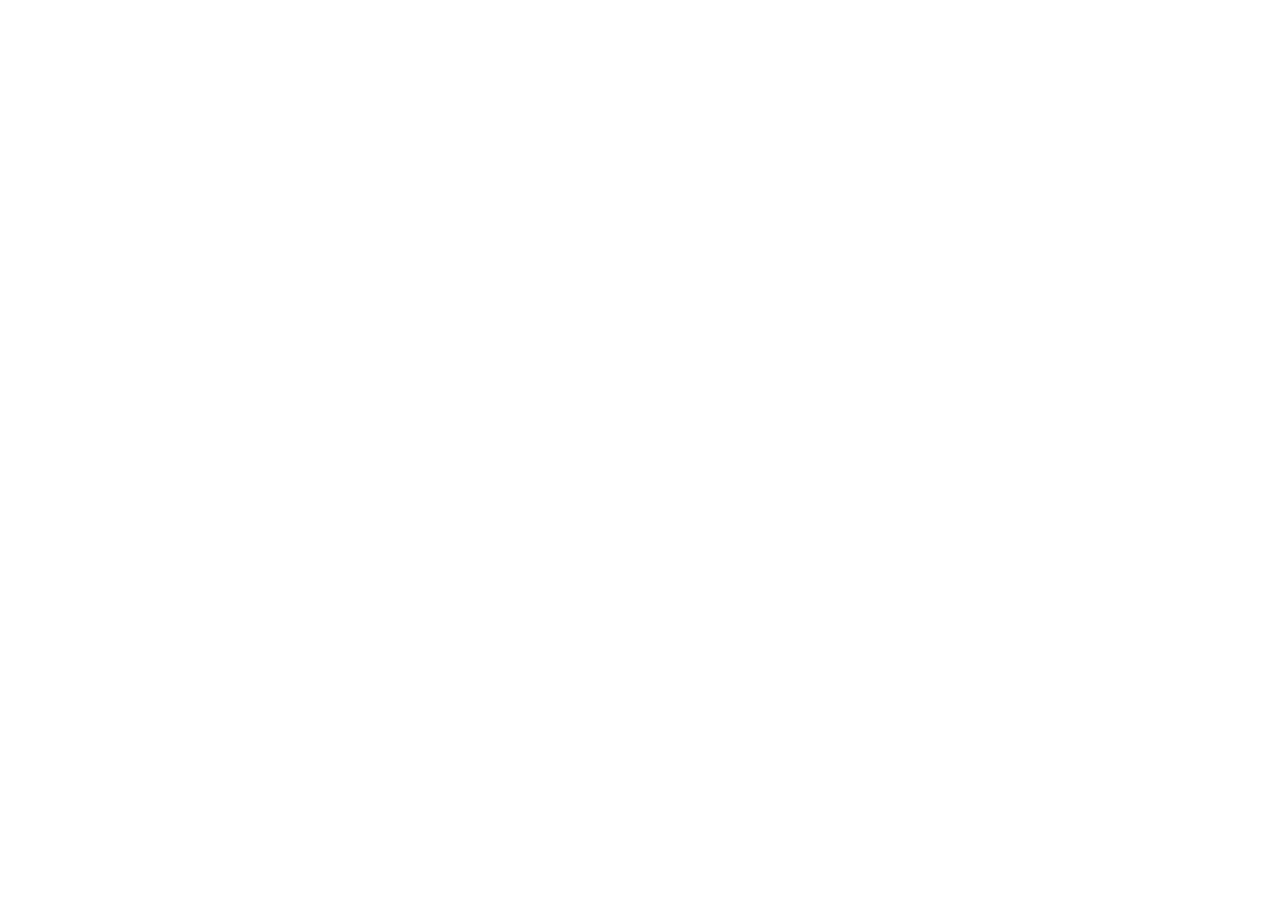
==== commit 6ad24673: "Auto-generated commit" ====
--- a/index.html
+++ b/index.html
@@ -3,7 +3,7 @@
 <head>
   <meta charset="utf-8">
   <title>Assignment3HomesApp</title>
-  <base href="/">
+  <base href="/connorklose12/assignment-3-homes-app/">
   <meta name="viewport" content="width=device-width, initial-scale=1">
   <link rel="icon" type="image/x-icon" href="favicon.ico">
 <style>:root{--bs-blue:#0d6efd;--bs-indigo:#6610f2;--bs-purple:#6f42c1;--bs-pink:#d63384;--bs-red:#dc3545;--bs-orange:#fd7e14;--bs-yellow:#ffc107;--bs-green:#198754;--bs-teal:#20c997;--bs-cyan:#0dcaf0;--bs-black:#000;--bs-white:#fff;--bs-gray:#6c757d;--bs-gray-dark:#343a40;--bs-gray-100:#f8f9fa;--bs-gray-200:#e9ecef;--bs-gray-300:#dee2e6;--bs-gray-400:#ced4da;--bs-gray-500:#adb5bd;--bs-gray-600:#6c757d;--bs-gray-700:#495057;--bs-gray-800:#343a40;--bs-gray-900:#212529;--bs-primary:#0d6efd;--bs-secondary:#6c757d;--bs-success:#198754;--bs-info:#0dcaf0;--bs-warning:#ffc107;--bs-danger:#dc3545;--bs-light:#f8f9fa;--bs-dark:#212529;--bs-primary-rgb:13,110,253;--bs-secondary-rgb:108,117,125;--bs-success-rgb:25,135,84;--bs-info-rgb:13,202,240;--bs-warning-rgb:255,193,7;--bs-danger-rgb:220,53,69;--bs-light-rgb:248,249,250;--bs-dark-rgb:33,37,41;--bs-primary-text-emphasis:#052c65;--bs-secondary-text-emphasis:#2b2f32;--bs-success-text-emphasis:#0a3622;--bs-info-text-emphasis:#055160;--bs-warning-text-emphasis:#664d03;--bs-danger-text-emphasis:#58151c;--bs-light-text-emphasis:#495057;--bs-dark-text-emphasis:#495057;--bs-primary-bg-subtle:#cfe2ff;--bs-secondary-bg-subtle:#e2e3e5;--bs-success-bg-subtle:#d1e7dd;--bs-info-bg-subtle:#cff4fc;--bs-warning-bg-subtle:#fff3cd;--bs-danger-bg-subtle:#f8d7da;--bs-light-bg-subtle:#fcfcfd;--bs-dark-bg-subtle:#ced4da;--bs-primary-border-subtle:#9ec5fe;--bs-secondary-border-subtle:#c4c8cb;--bs-success-border-subtle:#a3cfbb;--bs-info-border-subtle:#9eeaf9;--bs-warning-border-subtle:#ffe69c;--bs-danger-border-subtle:#f1aeb5;--bs-light-border-subtle:#e9ecef;--bs-dark-border-subtle:#adb5bd;--bs-white-rgb:255,255,255;--bs-black-rgb:0,0,0;--bs-font-sans-serif:system-ui,-apple-system,"Segoe UI",Roboto,"Helvetica Neue","Noto Sans","Liberation Sans",Arial,sans-serif,"Apple Color Emoji","Segoe UI Emoji","Segoe UI Symbol","Noto Color Emoji";--bs-font-monospace:SFMono-Regular,Menlo,Monaco,Consolas,"Liberation Mono","Courier New",monospace;--bs-gradient:linear-gradient(180deg, rgba(255, 255, 255, .15), rgba(255, 255, 255, 0));--bs-body-font-family:var(--bs-font-sans-serif);--bs-body-font-size:1rem;--bs-body-font-weight:400;--bs-body-line-height:1.5;--bs-body-color:#212529;--bs-body-color-rgb:33,37,41;--bs-body-bg:#fff;--bs-body-bg-rgb:255,255,255;--bs-emphasis-color:#000;--bs-emphasis-color-rgb:0,0,0;--bs-secondary-color:rgba(33, 37, 41, .75);--bs-secondary-color-rgb:33,37,41;--bs-secondary-bg:#e9ecef;--bs-secondary-bg-rgb:233,236,239;--bs-tertiary-color:rgba(33, 37, 41, .5);--bs-tertiary-color-rgb:33,37,41;--bs-tertiary-bg:#f8f9fa;--bs-tertiary-bg-rgb:248,249,250;--bs-heading-color:inherit;--bs-link-color:#0d6efd;--bs-link-color-rgb:13,110,253;--bs-link-decoration:underline;--bs-link-hover-color:#0a58ca;--bs-link-hover-color-rgb:10,88,202;--bs-code-color:#d63384;--bs-highlight-color:#212529;--bs-highlight-bg:#fff3cd;--bs-border-width:1px;--bs-border-style:solid;--bs-border-color:#dee2e6;--bs-border-color-translucent:rgba(0, 0, 0, .175);--bs-border-radius:.375rem;--bs-border-radius-sm:.25rem;--bs-border-radius-lg:.5rem;--bs-border-radius-xl:1rem;--bs-border-radius-xxl:2rem;--bs-border-radius-2xl:var(--bs-border-radius-xxl);--bs-border-radius-pill:50rem;--bs-box-shadow:0 .5rem 1rem rgba(0, 0, 0, .15);--bs-box-shadow-sm:0 .125rem .25rem rgba(0, 0, 0, .075);--bs-box-shadow-lg:0 1rem 3rem rgba(0, 0, 0, .175);--bs-box-shadow-inset:inset 0 1px 2px rgba(0, 0, 0, .075);--bs-focus-ring-width:.25rem;--bs-focus-ring-opacity:.25;--bs-focus-ring-color:rgba(13, 110, 253, .25);--bs-form-valid-color:#198754;--bs-form-valid-border-color:#198754;--bs-form-invalid-color:#dc3545;--bs-form-invalid-border-color:#dc3545}*,:after,:before{box-sizing:border-box}@media(prefers-reduced-motion:no-preference){:root{scroll-behavior:smooth}}body{margin:0;font-family:var(--bs-body-font-family);font-size:var(--bs-body-font-size);font-weight:var(--bs-body-font-weight);line-height:var(--bs-body-line-height);color:var(--bs-body-color);text-align:var(--bs-body-text-align);background-color:var(--bs-body-bg);-webkit-text-size-adjust:100%;-webkit-tap-highlight-color:transparent}:root{--bs-breakpoint-xs:0;--bs-breakpoint-sm:576px;--bs-breakpoint-md:768px;--bs-breakpoint-lg:992px;--bs-breakpoint-xl:1200px;--bs-breakpoint-xxl:1400px}:root{--bs-btn-close-filter: }:root{--bs-carousel-indicator-active-bg:#fff;--bs-carousel-caption-color:#fff;--bs-carousel-control-icon-filter: }</style><link rel="stylesheet" href="styles-JG7EAGFK.css" media="print" onload="this.media='all'"><noscript><link rel="stylesheet" href="styles-JG7EAGFK.css"></noscript></head>
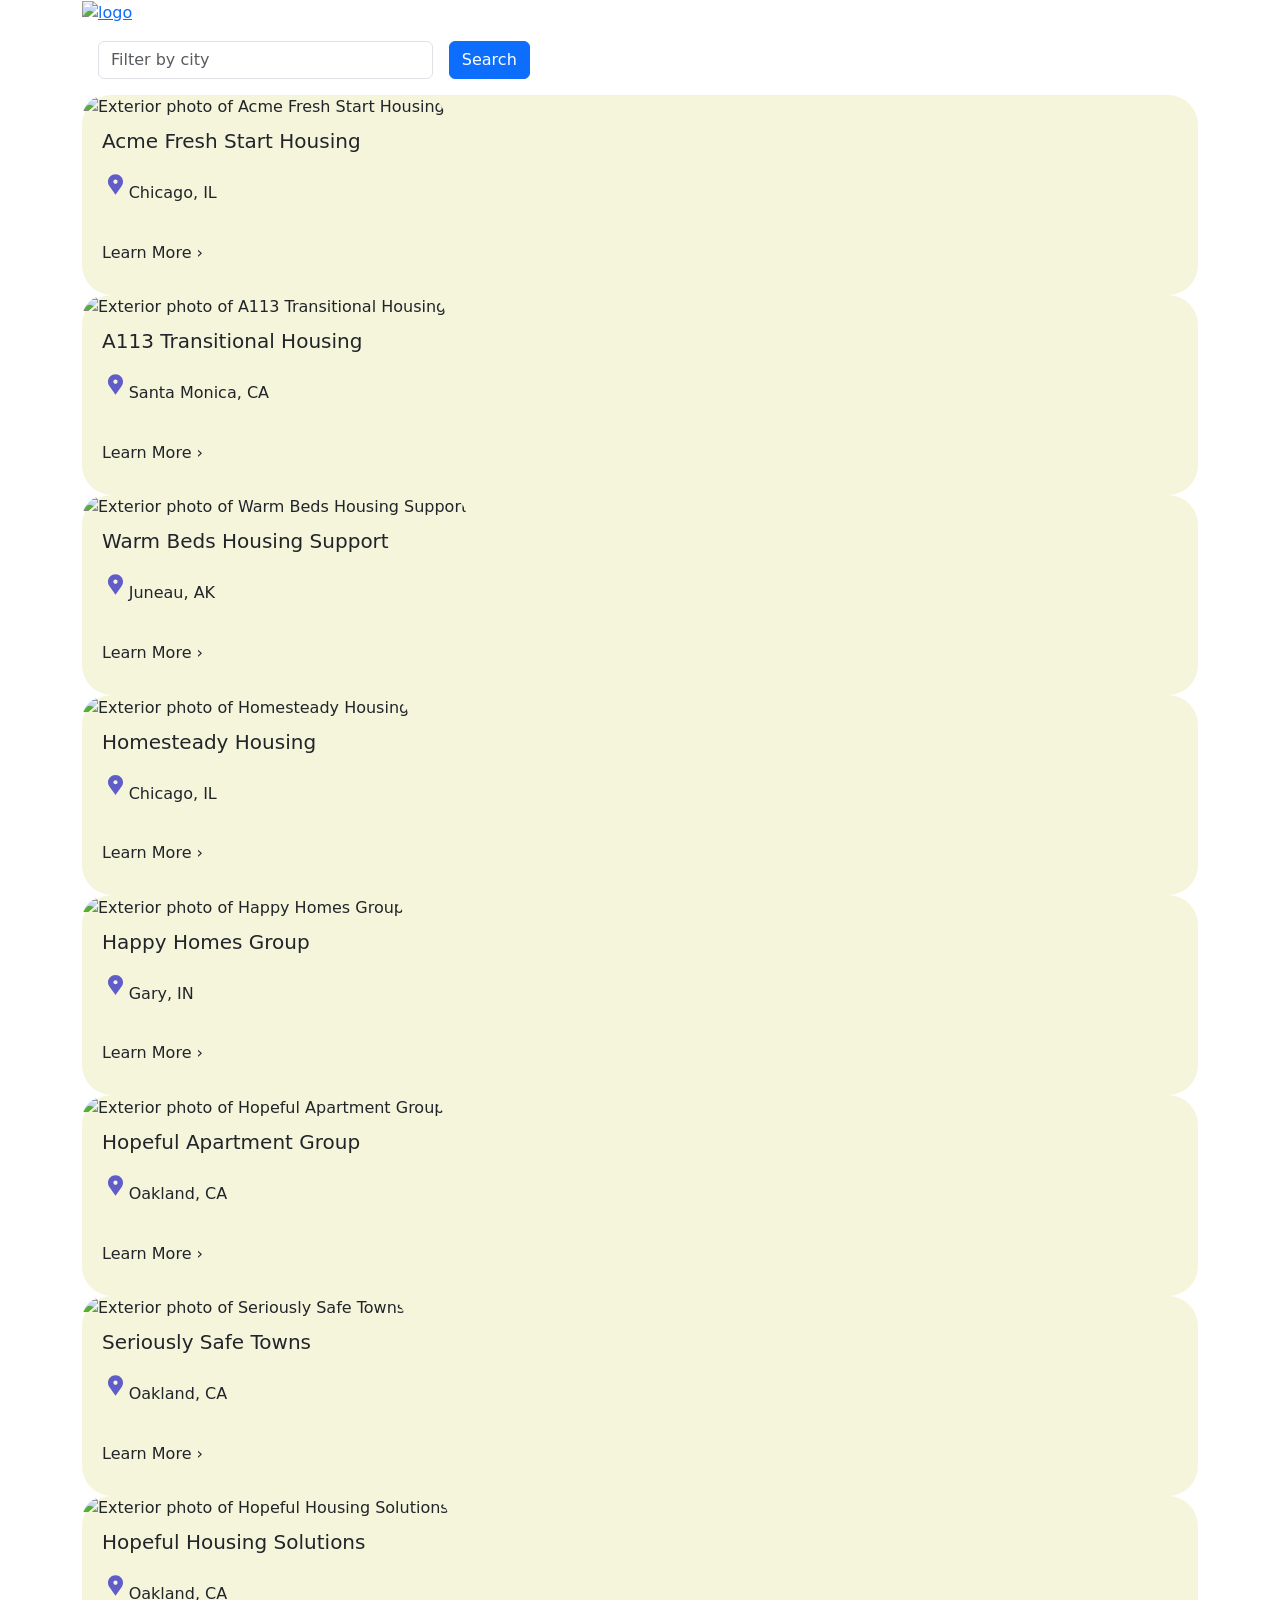
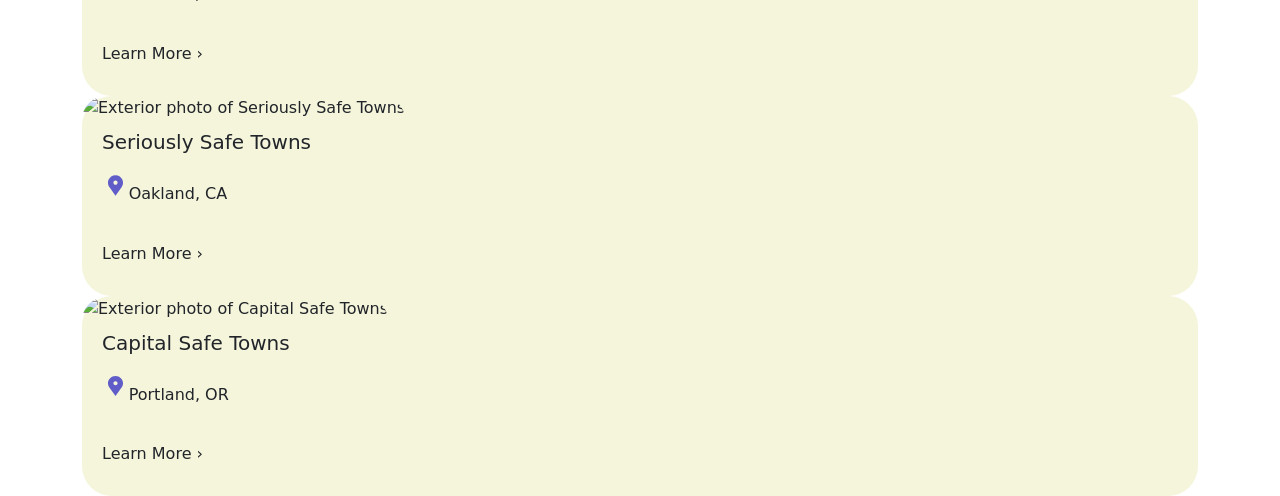
==== commit 624f9d6b: "Auto-generated commit" ====
--- a/index.html
+++ b/index.html
@@ -3,7 +3,7 @@
 <head>
   <meta charset="utf-8">
   <title>Assignment3HomesApp</title>
-  <base href="/connorklose12/assignment-3-homes-app/">
+  <base href="/">
   <meta name="viewport" content="width=device-width, initial-scale=1">
   <link rel="icon" type="image/x-icon" href="favicon.ico">
 <style>:root{--bs-blue:#0d6efd;--bs-indigo:#6610f2;--bs-purple:#6f42c1;--bs-pink:#d63384;--bs-red:#dc3545;--bs-orange:#fd7e14;--bs-yellow:#ffc107;--bs-green:#198754;--bs-teal:#20c997;--bs-cyan:#0dcaf0;--bs-black:#000;--bs-white:#fff;--bs-gray:#6c757d;--bs-gray-dark:#343a40;--bs-gray-100:#f8f9fa;--bs-gray-200:#e9ecef;--bs-gray-300:#dee2e6;--bs-gray-400:#ced4da;--bs-gray-500:#adb5bd;--bs-gray-600:#6c757d;--bs-gray-700:#495057;--bs-gray-800:#343a40;--bs-gray-900:#212529;--bs-primary:#0d6efd;--bs-secondary:#6c757d;--bs-success:#198754;--bs-info:#0dcaf0;--bs-warning:#ffc107;--bs-danger:#dc3545;--bs-light:#f8f9fa;--bs-dark:#212529;--bs-primary-rgb:13,110,253;--bs-secondary-rgb:108,117,125;--bs-success-rgb:25,135,84;--bs-info-rgb:13,202,240;--bs-warning-rgb:255,193,7;--bs-danger-rgb:220,53,69;--bs-light-rgb:248,249,250;--bs-dark-rgb:33,37,41;--bs-primary-text-emphasis:#052c65;--bs-secondary-text-emphasis:#2b2f32;--bs-success-text-emphasis:#0a3622;--bs-info-text-emphasis:#055160;--bs-warning-text-emphasis:#664d03;--bs-danger-text-emphasis:#58151c;--bs-light-text-emphasis:#495057;--bs-dark-text-emphasis:#495057;--bs-primary-bg-subtle:#cfe2ff;--bs-secondary-bg-subtle:#e2e3e5;--bs-success-bg-subtle:#d1e7dd;--bs-info-bg-subtle:#cff4fc;--bs-warning-bg-subtle:#fff3cd;--bs-danger-bg-subtle:#f8d7da;--bs-light-bg-subtle:#fcfcfd;--bs-dark-bg-subtle:#ced4da;--bs-primary-border-subtle:#9ec5fe;--bs-secondary-border-subtle:#c4c8cb;--bs-success-border-subtle:#a3cfbb;--bs-info-border-subtle:#9eeaf9;--bs-warning-border-subtle:#ffe69c;--bs-danger-border-subtle:#f1aeb5;--bs-light-border-subtle:#e9ecef;--bs-dark-border-subtle:#adb5bd;--bs-white-rgb:255,255,255;--bs-black-rgb:0,0,0;--bs-font-sans-serif:system-ui,-apple-system,"Segoe UI",Roboto,"Helvetica Neue","Noto Sans","Liberation Sans",Arial,sans-serif,"Apple Color Emoji","Segoe UI Emoji","Segoe UI Symbol","Noto Color Emoji";--bs-font-monospace:SFMono-Regular,Menlo,Monaco,Consolas,"Liberation Mono","Courier New",monospace;--bs-gradient:linear-gradient(180deg, rgba(255, 255, 255, .15), rgba(255, 255, 255, 0));--bs-body-font-family:var(--bs-font-sans-serif);--bs-body-font-size:1rem;--bs-body-font-weight:400;--bs-body-line-height:1.5;--bs-body-color:#212529;--bs-body-color-rgb:33,37,41;--bs-body-bg:#fff;--bs-body-bg-rgb:255,255,255;--bs-emphasis-color:#000;--bs-emphasis-color-rgb:0,0,0;--bs-secondary-color:rgba(33, 37, 41, .75);--bs-secondary-color-rgb:33,37,41;--bs-secondary-bg:#e9ecef;--bs-secondary-bg-rgb:233,236,239;--bs-tertiary-color:rgba(33, 37, 41, .5);--bs-tertiary-color-rgb:33,37,41;--bs-tertiary-bg:#f8f9fa;--bs-tertiary-bg-rgb:248,249,250;--bs-heading-color:inherit;--bs-link-color:#0d6efd;--bs-link-color-rgb:13,110,253;--bs-link-decoration:underline;--bs-link-hover-color:#0a58ca;--bs-link-hover-color-rgb:10,88,202;--bs-code-color:#d63384;--bs-highlight-color:#212529;--bs-highlight-bg:#fff3cd;--bs-border-width:1px;--bs-border-style:solid;--bs-border-color:#dee2e6;--bs-border-color-translucent:rgba(0, 0, 0, .175);--bs-border-radius:.375rem;--bs-border-radius-sm:.25rem;--bs-border-radius-lg:.5rem;--bs-border-radius-xl:1rem;--bs-border-radius-xxl:2rem;--bs-border-radius-2xl:var(--bs-border-radius-xxl);--bs-border-radius-pill:50rem;--bs-box-shadow:0 .5rem 1rem rgba(0, 0, 0, .15);--bs-box-shadow-sm:0 .125rem .25rem rgba(0, 0, 0, .075);--bs-box-shadow-lg:0 1rem 3rem rgba(0, 0, 0, .175);--bs-box-shadow-inset:inset 0 1px 2px rgba(0, 0, 0, .075);--bs-focus-ring-width:.25rem;--bs-focus-ring-opacity:.25;--bs-focus-ring-color:rgba(13, 110, 253, .25);--bs-form-valid-color:#198754;--bs-form-valid-border-color:#198754;--bs-form-invalid-color:#dc3545;--bs-form-invalid-border-color:#dc3545}*,:after,:before{box-sizing:border-box}@media(prefers-reduced-motion:no-preference){:root{scroll-behavior:smooth}}body{margin:0;font-family:var(--bs-body-font-family);font-size:var(--bs-body-font-size);font-weight:var(--bs-body-font-weight);line-height:var(--bs-body-line-height);color:var(--bs-body-color);text-align:var(--bs-body-text-align);background-color:var(--bs-body-bg);-webkit-text-size-adjust:100%;-webkit-tap-highlight-color:transparent}:root{--bs-breakpoint-xs:0;--bs-breakpoint-sm:576px;--bs-breakpoint-md:768px;--bs-breakpoint-lg:992px;--bs-breakpoint-xl:1200px;--bs-breakpoint-xxl:1400px}:root{--bs-btn-close-filter: }:root{--bs-carousel-indicator-active-bg:#fff;--bs-carousel-caption-color:#fff;--bs-carousel-control-icon-filter: }</style><link rel="stylesheet" href="styles-JG7EAGFK.css" media="print" onload="this.media='all'"><noscript><link rel="stylesheet" href="styles-JG7EAGFK.css"></noscript></head>
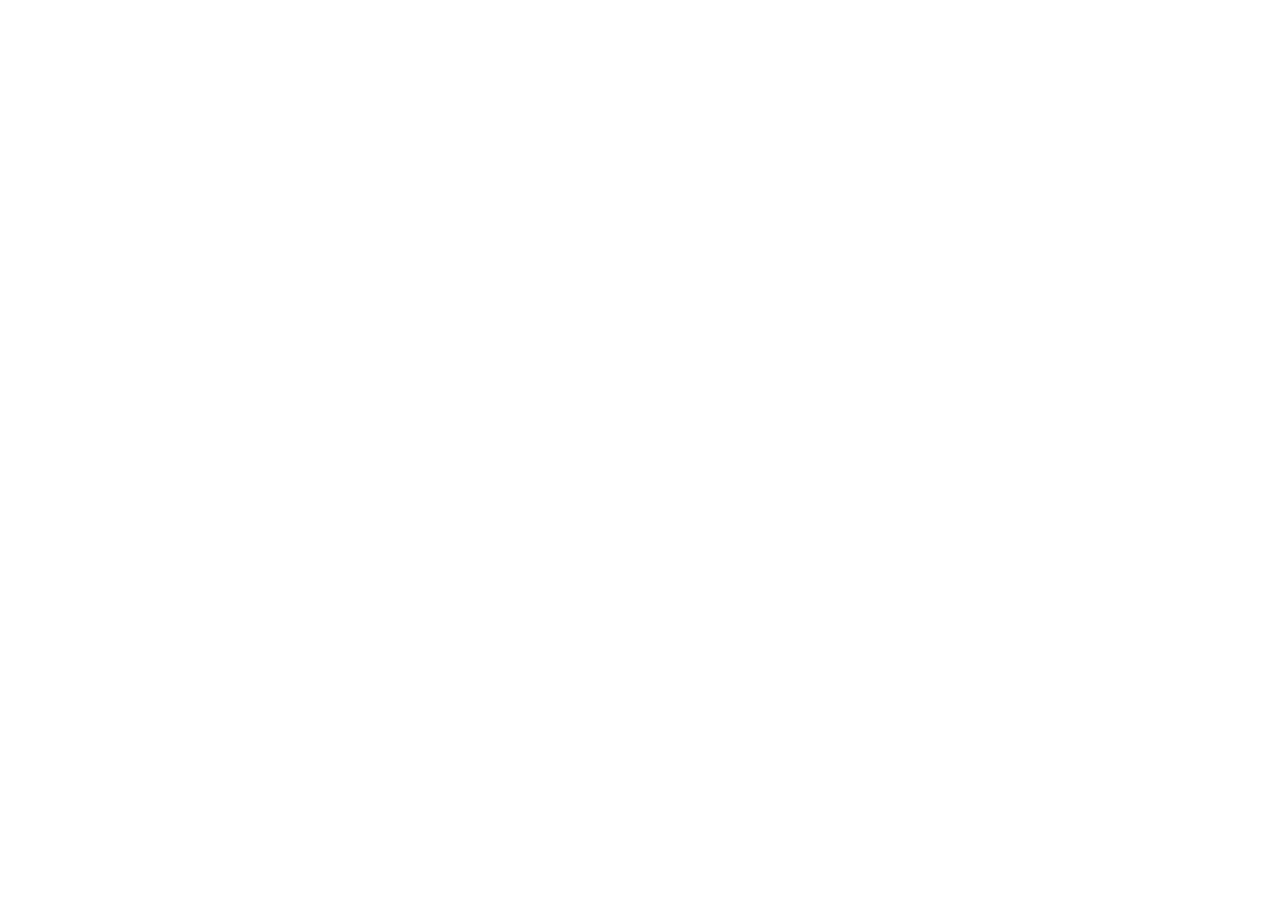
==== commit 508ac366: "Auto-generated commit" ====
--- a/index.html
+++ b/index.html
@@ -3,7 +3,7 @@
 <head>
   <meta charset="utf-8">
   <title>Assignment3HomesApp</title>
-  <base href="/">
+  <base href="/connorklose12/assignment-3-homes-app/">
   <meta name="viewport" content="width=device-width, initial-scale=1">
   <link rel="icon" type="image/x-icon" href="favicon.ico">
 <style>:root{--bs-blue:#0d6efd;--bs-indigo:#6610f2;--bs-purple:#6f42c1;--bs-pink:#d63384;--bs-red:#dc3545;--bs-orange:#fd7e14;--bs-yellow:#ffc107;--bs-green:#198754;--bs-teal:#20c997;--bs-cyan:#0dcaf0;--bs-black:#000;--bs-white:#fff;--bs-gray:#6c757d;--bs-gray-dark:#343a40;--bs-gray-100:#f8f9fa;--bs-gray-200:#e9ecef;--bs-gray-300:#dee2e6;--bs-gray-400:#ced4da;--bs-gray-500:#adb5bd;--bs-gray-600:#6c757d;--bs-gray-700:#495057;--bs-gray-800:#343a40;--bs-gray-900:#212529;--bs-primary:#0d6efd;--bs-secondary:#6c757d;--bs-success:#198754;--bs-info:#0dcaf0;--bs-warning:#ffc107;--bs-danger:#dc3545;--bs-light:#f8f9fa;--bs-dark:#212529;--bs-primary-rgb:13,110,253;--bs-secondary-rgb:108,117,125;--bs-success-rgb:25,135,84;--bs-info-rgb:13,202,240;--bs-warning-rgb:255,193,7;--bs-danger-rgb:220,53,69;--bs-light-rgb:248,249,250;--bs-dark-rgb:33,37,41;--bs-primary-text-emphasis:#052c65;--bs-secondary-text-emphasis:#2b2f32;--bs-success-text-emphasis:#0a3622;--bs-info-text-emphasis:#055160;--bs-warning-text-emphasis:#664d03;--bs-danger-text-emphasis:#58151c;--bs-light-text-emphasis:#495057;--bs-dark-text-emphasis:#495057;--bs-primary-bg-subtle:#cfe2ff;--bs-secondary-bg-subtle:#e2e3e5;--bs-success-bg-subtle:#d1e7dd;--bs-info-bg-subtle:#cff4fc;--bs-warning-bg-subtle:#fff3cd;--bs-danger-bg-subtle:#f8d7da;--bs-light-bg-subtle:#fcfcfd;--bs-dark-bg-subtle:#ced4da;--bs-primary-border-subtle:#9ec5fe;--bs-secondary-border-subtle:#c4c8cb;--bs-success-border-subtle:#a3cfbb;--bs-info-border-subtle:#9eeaf9;--bs-warning-border-subtle:#ffe69c;--bs-danger-border-subtle:#f1aeb5;--bs-light-border-subtle:#e9ecef;--bs-dark-border-subtle:#adb5bd;--bs-white-rgb:255,255,255;--bs-black-rgb:0,0,0;--bs-font-sans-serif:system-ui,-apple-system,"Segoe UI",Roboto,"Helvetica Neue","Noto Sans","Liberation Sans",Arial,sans-serif,"Apple Color Emoji","Segoe UI Emoji","Segoe UI Symbol","Noto Color Emoji";--bs-font-monospace:SFMono-Regular,Menlo,Monaco,Consolas,"Liberation Mono","Courier New",monospace;--bs-gradient:linear-gradient(180deg, rgba(255, 255, 255, .15), rgba(255, 255, 255, 0));--bs-body-font-family:var(--bs-font-sans-serif);--bs-body-font-size:1rem;--bs-body-font-weight:400;--bs-body-line-height:1.5;--bs-body-color:#212529;--bs-body-color-rgb:33,37,41;--bs-body-bg:#fff;--bs-body-bg-rgb:255,255,255;--bs-emphasis-color:#000;--bs-emphasis-color-rgb:0,0,0;--bs-secondary-color:rgba(33, 37, 41, .75);--bs-secondary-color-rgb:33,37,41;--bs-secondary-bg:#e9ecef;--bs-secondary-bg-rgb:233,236,239;--bs-tertiary-color:rgba(33, 37, 41, .5);--bs-tertiary-color-rgb:33,37,41;--bs-tertiary-bg:#f8f9fa;--bs-tertiary-bg-rgb:248,249,250;--bs-heading-color:inherit;--bs-link-color:#0d6efd;--bs-link-color-rgb:13,110,253;--bs-link-decoration:underline;--bs-link-hover-color:#0a58ca;--bs-link-hover-color-rgb:10,88,202;--bs-code-color:#d63384;--bs-highlight-color:#212529;--bs-highlight-bg:#fff3cd;--bs-border-width:1px;--bs-border-style:solid;--bs-border-color:#dee2e6;--bs-border-color-translucent:rgba(0, 0, 0, .175);--bs-border-radius:.375rem;--bs-border-radius-sm:.25rem;--bs-border-radius-lg:.5rem;--bs-border-radius-xl:1rem;--bs-border-radius-xxl:2rem;--bs-border-radius-2xl:var(--bs-border-radius-xxl);--bs-border-radius-pill:50rem;--bs-box-shadow:0 .5rem 1rem rgba(0, 0, 0, .15);--bs-box-shadow-sm:0 .125rem .25rem rgba(0, 0, 0, .075);--bs-box-shadow-lg:0 1rem 3rem rgba(0, 0, 0, .175);--bs-box-shadow-inset:inset 0 1px 2px rgba(0, 0, 0, .075);--bs-focus-ring-width:.25rem;--bs-focus-ring-opacity:.25;--bs-focus-ring-color:rgba(13, 110, 253, .25);--bs-form-valid-color:#198754;--bs-form-valid-border-color:#198754;--bs-form-invalid-color:#dc3545;--bs-form-invalid-border-color:#dc3545}*,:after,:before{box-sizing:border-box}@media(prefers-reduced-motion:no-preference){:root{scroll-behavior:smooth}}body{margin:0;font-family:var(--bs-body-font-family);font-size:var(--bs-body-font-size);font-weight:var(--bs-body-font-weight);line-height:var(--bs-body-line-height);color:var(--bs-body-color);text-align:var(--bs-body-text-align);background-color:var(--bs-body-bg);-webkit-text-size-adjust:100%;-webkit-tap-highlight-color:transparent}:root{--bs-breakpoint-xs:0;--bs-breakpoint-sm:576px;--bs-breakpoint-md:768px;--bs-breakpoint-lg:992px;--bs-breakpoint-xl:1200px;--bs-breakpoint-xxl:1400px}:root{--bs-btn-close-filter: }:root{--bs-carousel-indicator-active-bg:#fff;--bs-carousel-caption-color:#fff;--bs-carousel-control-icon-filter: }</style><link rel="stylesheet" href="styles-JG7EAGFK.css" media="print" onload="this.media='all'"><noscript><link rel="stylesheet" href="styles-JG7EAGFK.css"></noscript></head>
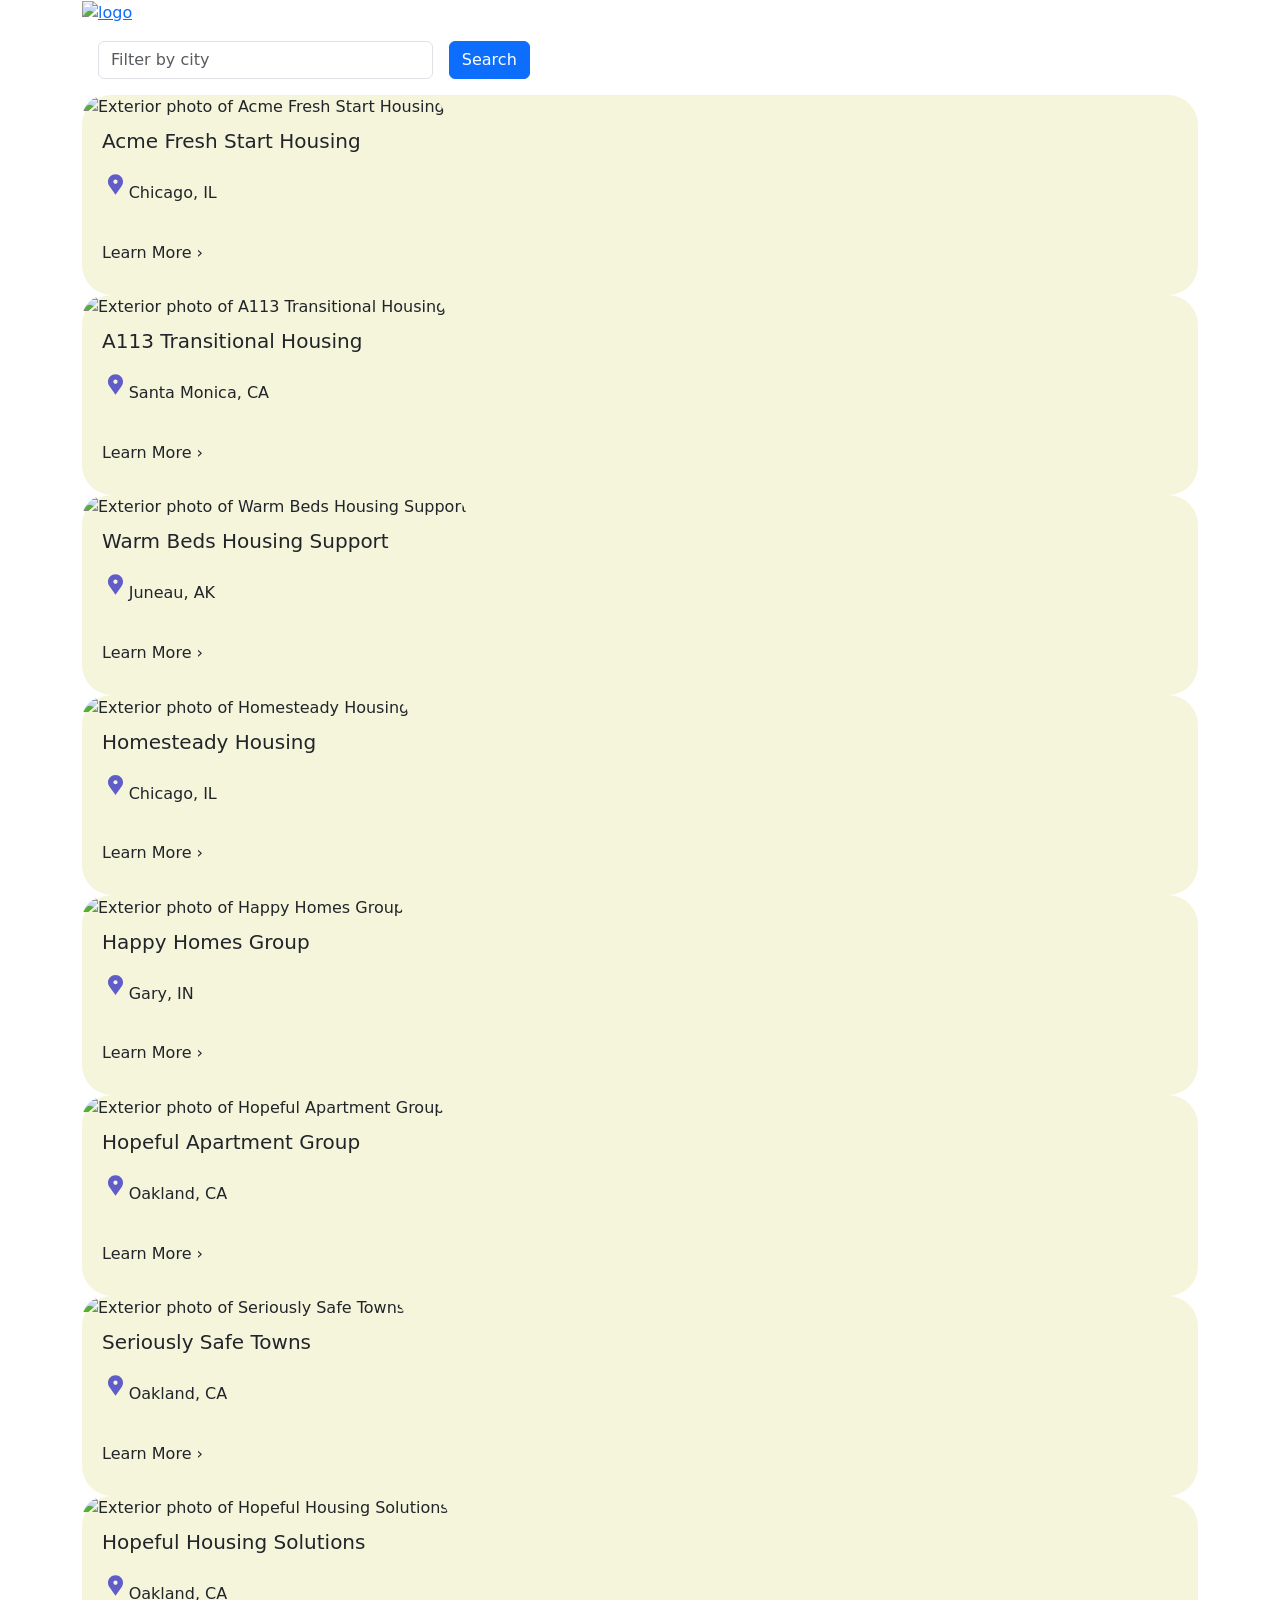
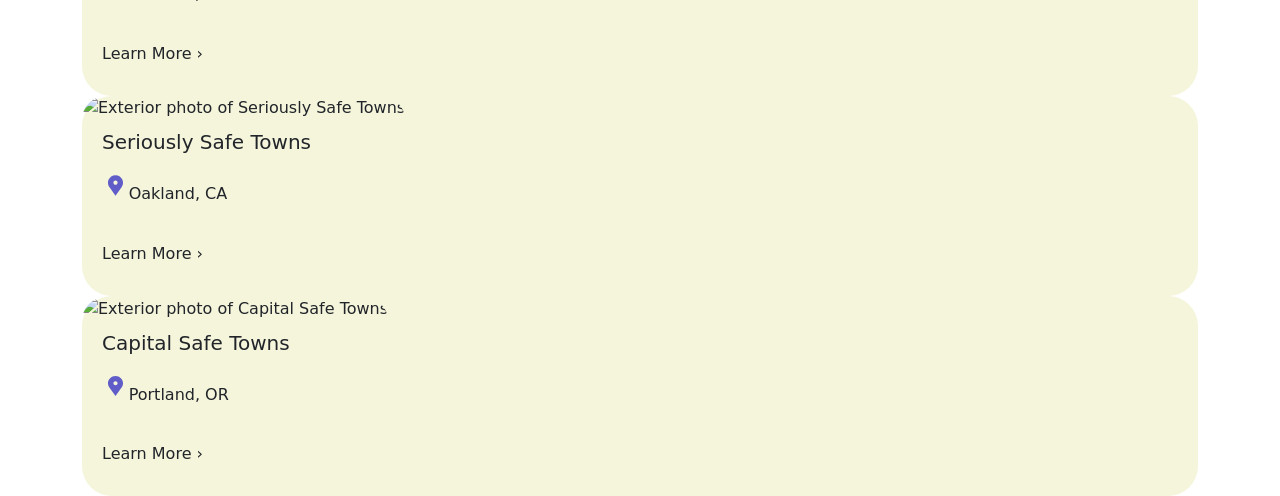
==== commit 98466a32: "Auto-generated commit" ====
--- a/index.html
+++ b/index.html
@@ -3,7 +3,7 @@
 <head>
   <meta charset="utf-8">
   <title>Assignment3HomesApp</title>
-  <base href="/connorklose12/assignment-3-homes-app/">
+  <base href="/">
   <meta name="viewport" content="width=device-width, initial-scale=1">
   <link rel="icon" type="image/x-icon" href="favicon.ico">
 <style>:root{--bs-blue:#0d6efd;--bs-indigo:#6610f2;--bs-purple:#6f42c1;--bs-pink:#d63384;--bs-red:#dc3545;--bs-orange:#fd7e14;--bs-yellow:#ffc107;--bs-green:#198754;--bs-teal:#20c997;--bs-cyan:#0dcaf0;--bs-black:#000;--bs-white:#fff;--bs-gray:#6c757d;--bs-gray-dark:#343a40;--bs-gray-100:#f8f9fa;--bs-gray-200:#e9ecef;--bs-gray-300:#dee2e6;--bs-gray-400:#ced4da;--bs-gray-500:#adb5bd;--bs-gray-600:#6c757d;--bs-gray-700:#495057;--bs-gray-800:#343a40;--bs-gray-900:#212529;--bs-primary:#0d6efd;--bs-secondary:#6c757d;--bs-success:#198754;--bs-info:#0dcaf0;--bs-warning:#ffc107;--bs-danger:#dc3545;--bs-light:#f8f9fa;--bs-dark:#212529;--bs-primary-rgb:13,110,253;--bs-secondary-rgb:108,117,125;--bs-success-rgb:25,135,84;--bs-info-rgb:13,202,240;--bs-warning-rgb:255,193,7;--bs-danger-rgb:220,53,69;--bs-light-rgb:248,249,250;--bs-dark-rgb:33,37,41;--bs-primary-text-emphasis:#052c65;--bs-secondary-text-emphasis:#2b2f32;--bs-success-text-emphasis:#0a3622;--bs-info-text-emphasis:#055160;--bs-warning-text-emphasis:#664d03;--bs-danger-text-emphasis:#58151c;--bs-light-text-emphasis:#495057;--bs-dark-text-emphasis:#495057;--bs-primary-bg-subtle:#cfe2ff;--bs-secondary-bg-subtle:#e2e3e5;--bs-success-bg-subtle:#d1e7dd;--bs-info-bg-subtle:#cff4fc;--bs-warning-bg-subtle:#fff3cd;--bs-danger-bg-subtle:#f8d7da;--bs-light-bg-subtle:#fcfcfd;--bs-dark-bg-subtle:#ced4da;--bs-primary-border-subtle:#9ec5fe;--bs-secondary-border-subtle:#c4c8cb;--bs-success-border-subtle:#a3cfbb;--bs-info-border-subtle:#9eeaf9;--bs-warning-border-subtle:#ffe69c;--bs-danger-border-subtle:#f1aeb5;--bs-light-border-subtle:#e9ecef;--bs-dark-border-subtle:#adb5bd;--bs-white-rgb:255,255,255;--bs-black-rgb:0,0,0;--bs-font-sans-serif:system-ui,-apple-system,"Segoe UI",Roboto,"Helvetica Neue","Noto Sans","Liberation Sans",Arial,sans-serif,"Apple Color Emoji","Segoe UI Emoji","Segoe UI Symbol","Noto Color Emoji";--bs-font-monospace:SFMono-Regular,Menlo,Monaco,Consolas,"Liberation Mono","Courier New",monospace;--bs-gradient:linear-gradient(180deg, rgba(255, 255, 255, .15), rgba(255, 255, 255, 0));--bs-body-font-family:var(--bs-font-sans-serif);--bs-body-font-size:1rem;--bs-body-font-weight:400;--bs-body-line-height:1.5;--bs-body-color:#212529;--bs-body-color-rgb:33,37,41;--bs-body-bg:#fff;--bs-body-bg-rgb:255,255,255;--bs-emphasis-color:#000;--bs-emphasis-color-rgb:0,0,0;--bs-secondary-color:rgba(33, 37, 41, .75);--bs-secondary-color-rgb:33,37,41;--bs-secondary-bg:#e9ecef;--bs-secondary-bg-rgb:233,236,239;--bs-tertiary-color:rgba(33, 37, 41, .5);--bs-tertiary-color-rgb:33,37,41;--bs-tertiary-bg:#f8f9fa;--bs-tertiary-bg-rgb:248,249,250;--bs-heading-color:inherit;--bs-link-color:#0d6efd;--bs-link-color-rgb:13,110,253;--bs-link-decoration:underline;--bs-link-hover-color:#0a58ca;--bs-link-hover-color-rgb:10,88,202;--bs-code-color:#d63384;--bs-highlight-color:#212529;--bs-highlight-bg:#fff3cd;--bs-border-width:1px;--bs-border-style:solid;--bs-border-color:#dee2e6;--bs-border-color-translucent:rgba(0, 0, 0, .175);--bs-border-radius:.375rem;--bs-border-radius-sm:.25rem;--bs-border-radius-lg:.5rem;--bs-border-radius-xl:1rem;--bs-border-radius-xxl:2rem;--bs-border-radius-2xl:var(--bs-border-radius-xxl);--bs-border-radius-pill:50rem;--bs-box-shadow:0 .5rem 1rem rgba(0, 0, 0, .15);--bs-box-shadow-sm:0 .125rem .25rem rgba(0, 0, 0, .075);--bs-box-shadow-lg:0 1rem 3rem rgba(0, 0, 0, .175);--bs-box-shadow-inset:inset 0 1px 2px rgba(0, 0, 0, .075);--bs-focus-ring-width:.25rem;--bs-focus-ring-opacity:.25;--bs-focus-ring-color:rgba(13, 110, 253, .25);--bs-form-valid-color:#198754;--bs-form-valid-border-color:#198754;--bs-form-invalid-color:#dc3545;--bs-form-invalid-border-color:#dc3545}*,:after,:before{box-sizing:border-box}@media(prefers-reduced-motion:no-preference){:root{scroll-behavior:smooth}}body{margin:0;font-family:var(--bs-body-font-family);font-size:var(--bs-body-font-size);font-weight:var(--bs-body-font-weight);line-height:var(--bs-body-line-height);color:var(--bs-body-color);text-align:var(--bs-body-text-align);background-color:var(--bs-body-bg);-webkit-text-size-adjust:100%;-webkit-tap-highlight-color:transparent}:root{--bs-breakpoint-xs:0;--bs-breakpoint-sm:576px;--bs-breakpoint-md:768px;--bs-breakpoint-lg:992px;--bs-breakpoint-xl:1200px;--bs-breakpoint-xxl:1400px}:root{--bs-btn-close-filter: }:root{--bs-carousel-indicator-active-bg:#fff;--bs-carousel-caption-color:#fff;--bs-carousel-control-icon-filter: }</style><link rel="stylesheet" href="styles-JG7EAGFK.css" media="print" onload="this.media='all'"><noscript><link rel="stylesheet" href="styles-JG7EAGFK.css"></noscript></head>
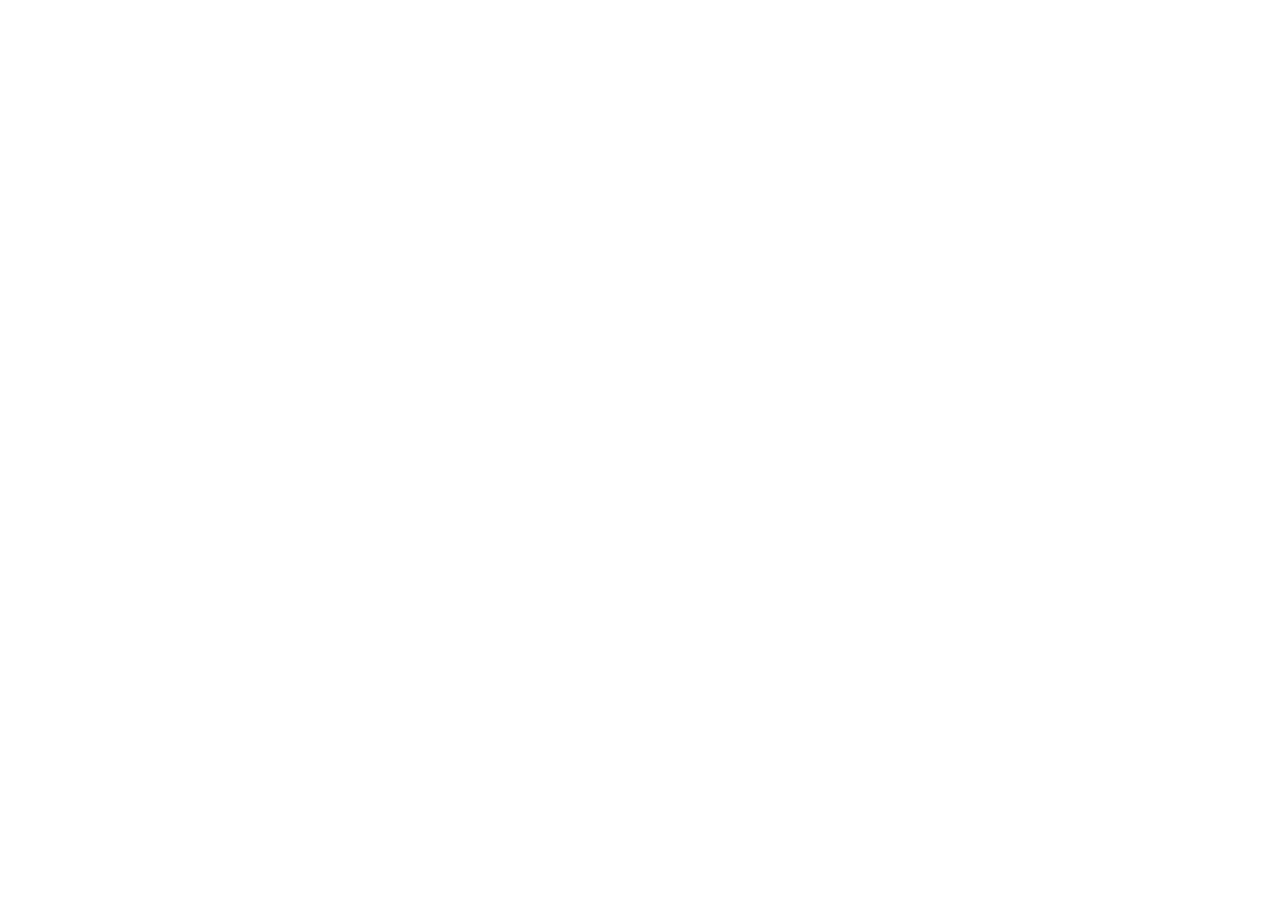
==== commit f261e75c: "Auto-generated commit" ====
--- a/index.html
+++ b/index.html
@@ -3,7 +3,7 @@
 <head>
   <meta charset="utf-8">
   <title>Assignment3HomesApp</title>
-  <base href="/">
+  <base href="/connorklose12/assignment-3-homes-app/">
   <meta name="viewport" content="width=device-width, initial-scale=1">
   <link rel="icon" type="image/x-icon" href="favicon.ico">
 <style>:root{--bs-blue:#0d6efd;--bs-indigo:#6610f2;--bs-purple:#6f42c1;--bs-pink:#d63384;--bs-red:#dc3545;--bs-orange:#fd7e14;--bs-yellow:#ffc107;--bs-green:#198754;--bs-teal:#20c997;--bs-cyan:#0dcaf0;--bs-black:#000;--bs-white:#fff;--bs-gray:#6c757d;--bs-gray-dark:#343a40;--bs-gray-100:#f8f9fa;--bs-gray-200:#e9ecef;--bs-gray-300:#dee2e6;--bs-gray-400:#ced4da;--bs-gray-500:#adb5bd;--bs-gray-600:#6c757d;--bs-gray-700:#495057;--bs-gray-800:#343a40;--bs-gray-900:#212529;--bs-primary:#0d6efd;--bs-secondary:#6c757d;--bs-success:#198754;--bs-info:#0dcaf0;--bs-warning:#ffc107;--bs-danger:#dc3545;--bs-light:#f8f9fa;--bs-dark:#212529;--bs-primary-rgb:13,110,253;--bs-secondary-rgb:108,117,125;--bs-success-rgb:25,135,84;--bs-info-rgb:13,202,240;--bs-warning-rgb:255,193,7;--bs-danger-rgb:220,53,69;--bs-light-rgb:248,249,250;--bs-dark-rgb:33,37,41;--bs-primary-text-emphasis:#052c65;--bs-secondary-text-emphasis:#2b2f32;--bs-success-text-emphasis:#0a3622;--bs-info-text-emphasis:#055160;--bs-warning-text-emphasis:#664d03;--bs-danger-text-emphasis:#58151c;--bs-light-text-emphasis:#495057;--bs-dark-text-emphasis:#495057;--bs-primary-bg-subtle:#cfe2ff;--bs-secondary-bg-subtle:#e2e3e5;--bs-success-bg-subtle:#d1e7dd;--bs-info-bg-subtle:#cff4fc;--bs-warning-bg-subtle:#fff3cd;--bs-danger-bg-subtle:#f8d7da;--bs-light-bg-subtle:#fcfcfd;--bs-dark-bg-subtle:#ced4da;--bs-primary-border-subtle:#9ec5fe;--bs-secondary-border-subtle:#c4c8cb;--bs-success-border-subtle:#a3cfbb;--bs-info-border-subtle:#9eeaf9;--bs-warning-border-subtle:#ffe69c;--bs-danger-border-subtle:#f1aeb5;--bs-light-border-subtle:#e9ecef;--bs-dark-border-subtle:#adb5bd;--bs-white-rgb:255,255,255;--bs-black-rgb:0,0,0;--bs-font-sans-serif:system-ui,-apple-system,"Segoe UI",Roboto,"Helvetica Neue","Noto Sans","Liberation Sans",Arial,sans-serif,"Apple Color Emoji","Segoe UI Emoji","Segoe UI Symbol","Noto Color Emoji";--bs-font-monospace:SFMono-Regular,Menlo,Monaco,Consolas,"Liberation Mono","Courier New",monospace;--bs-gradient:linear-gradient(180deg, rgba(255, 255, 255, .15), rgba(255, 255, 255, 0));--bs-body-font-family:var(--bs-font-sans-serif);--bs-body-font-size:1rem;--bs-body-font-weight:400;--bs-body-line-height:1.5;--bs-body-color:#212529;--bs-body-color-rgb:33,37,41;--bs-body-bg:#fff;--bs-body-bg-rgb:255,255,255;--bs-emphasis-color:#000;--bs-emphasis-color-rgb:0,0,0;--bs-secondary-color:rgba(33, 37, 41, .75);--bs-secondary-color-rgb:33,37,41;--bs-secondary-bg:#e9ecef;--bs-secondary-bg-rgb:233,236,239;--bs-tertiary-color:rgba(33, 37, 41, .5);--bs-tertiary-color-rgb:33,37,41;--bs-tertiary-bg:#f8f9fa;--bs-tertiary-bg-rgb:248,249,250;--bs-heading-color:inherit;--bs-link-color:#0d6efd;--bs-link-color-rgb:13,110,253;--bs-link-decoration:underline;--bs-link-hover-color:#0a58ca;--bs-link-hover-color-rgb:10,88,202;--bs-code-color:#d63384;--bs-highlight-color:#212529;--bs-highlight-bg:#fff3cd;--bs-border-width:1px;--bs-border-style:solid;--bs-border-color:#dee2e6;--bs-border-color-translucent:rgba(0, 0, 0, .175);--bs-border-radius:.375rem;--bs-border-radius-sm:.25rem;--bs-border-radius-lg:.5rem;--bs-border-radius-xl:1rem;--bs-border-radius-xxl:2rem;--bs-border-radius-2xl:var(--bs-border-radius-xxl);--bs-border-radius-pill:50rem;--bs-box-shadow:0 .5rem 1rem rgba(0, 0, 0, .15);--bs-box-shadow-sm:0 .125rem .25rem rgba(0, 0, 0, .075);--bs-box-shadow-lg:0 1rem 3rem rgba(0, 0, 0, .175);--bs-box-shadow-inset:inset 0 1px 2px rgba(0, 0, 0, .075);--bs-focus-ring-width:.25rem;--bs-focus-ring-opacity:.25;--bs-focus-ring-color:rgba(13, 110, 253, .25);--bs-form-valid-color:#198754;--bs-form-valid-border-color:#198754;--bs-form-invalid-color:#dc3545;--bs-form-invalid-border-color:#dc3545}*,:after,:before{box-sizing:border-box}@media(prefers-reduced-motion:no-preference){:root{scroll-behavior:smooth}}body{margin:0;font-family:var(--bs-body-font-family);font-size:var(--bs-body-font-size);font-weight:var(--bs-body-font-weight);line-height:var(--bs-body-line-height);color:var(--bs-body-color);text-align:var(--bs-body-text-align);background-color:var(--bs-body-bg);-webkit-text-size-adjust:100%;-webkit-tap-highlight-color:transparent}:root{--bs-breakpoint-xs:0;--bs-breakpoint-sm:576px;--bs-breakpoint-md:768px;--bs-breakpoint-lg:992px;--bs-breakpoint-xl:1200px;--bs-breakpoint-xxl:1400px}:root{--bs-btn-close-filter: }:root{--bs-carousel-indicator-active-bg:#fff;--bs-carousel-caption-color:#fff;--bs-carousel-control-icon-filter: }</style><link rel="stylesheet" href="styles-JG7EAGFK.css" media="print" onload="this.media='all'"><noscript><link rel="stylesheet" href="styles-JG7EAGFK.css"></noscript></head>
